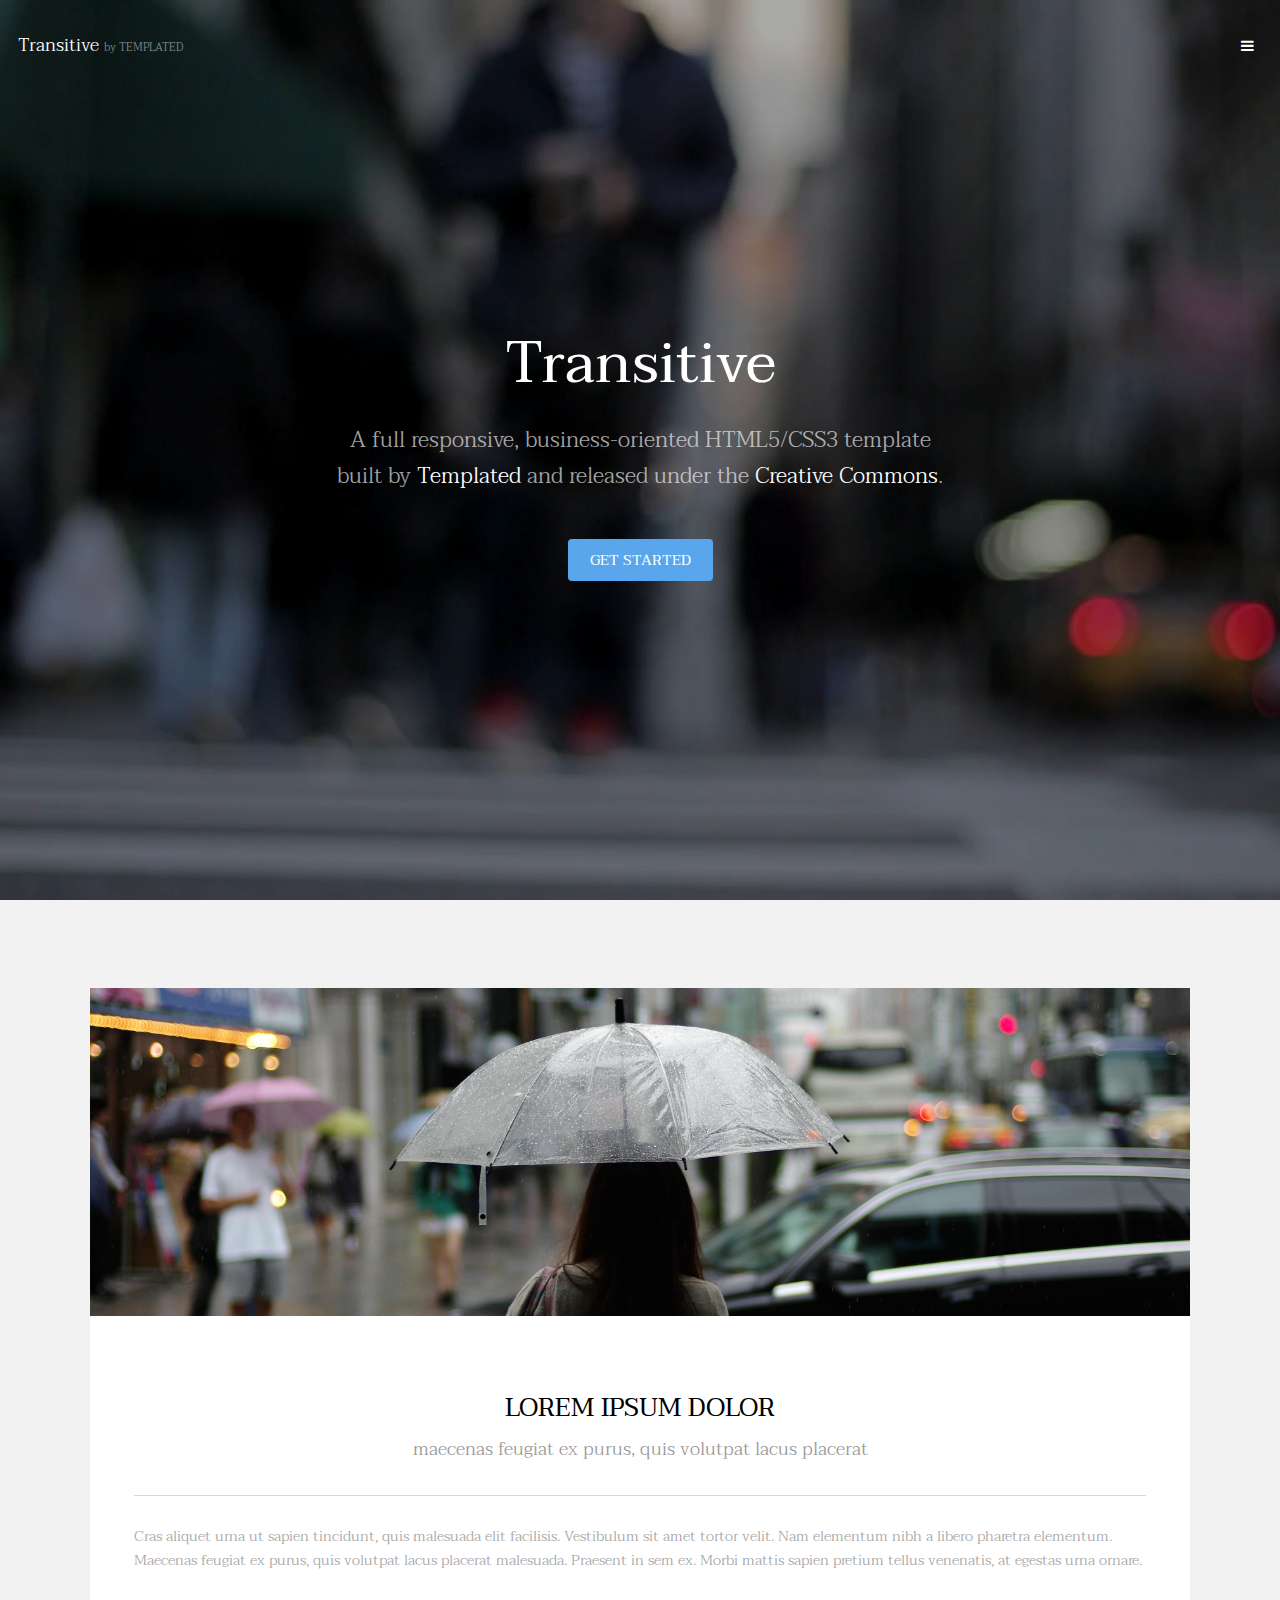
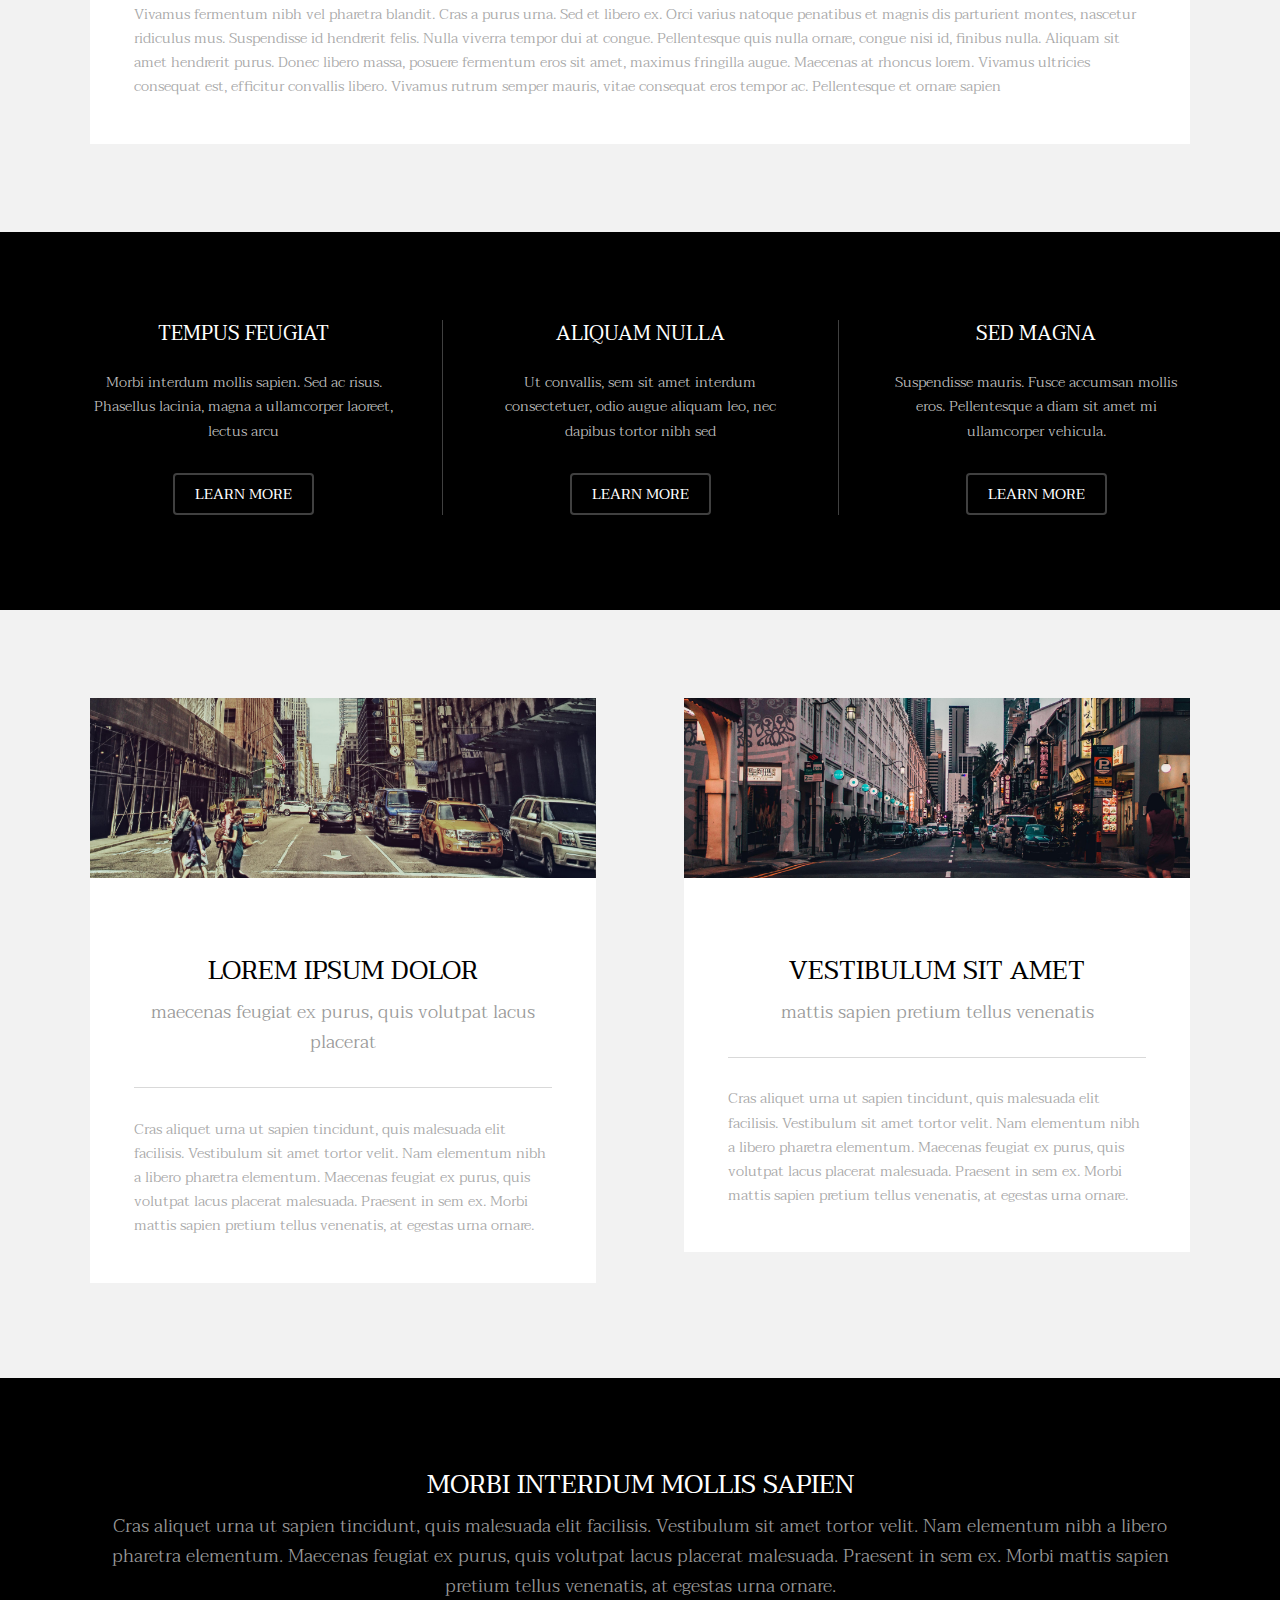
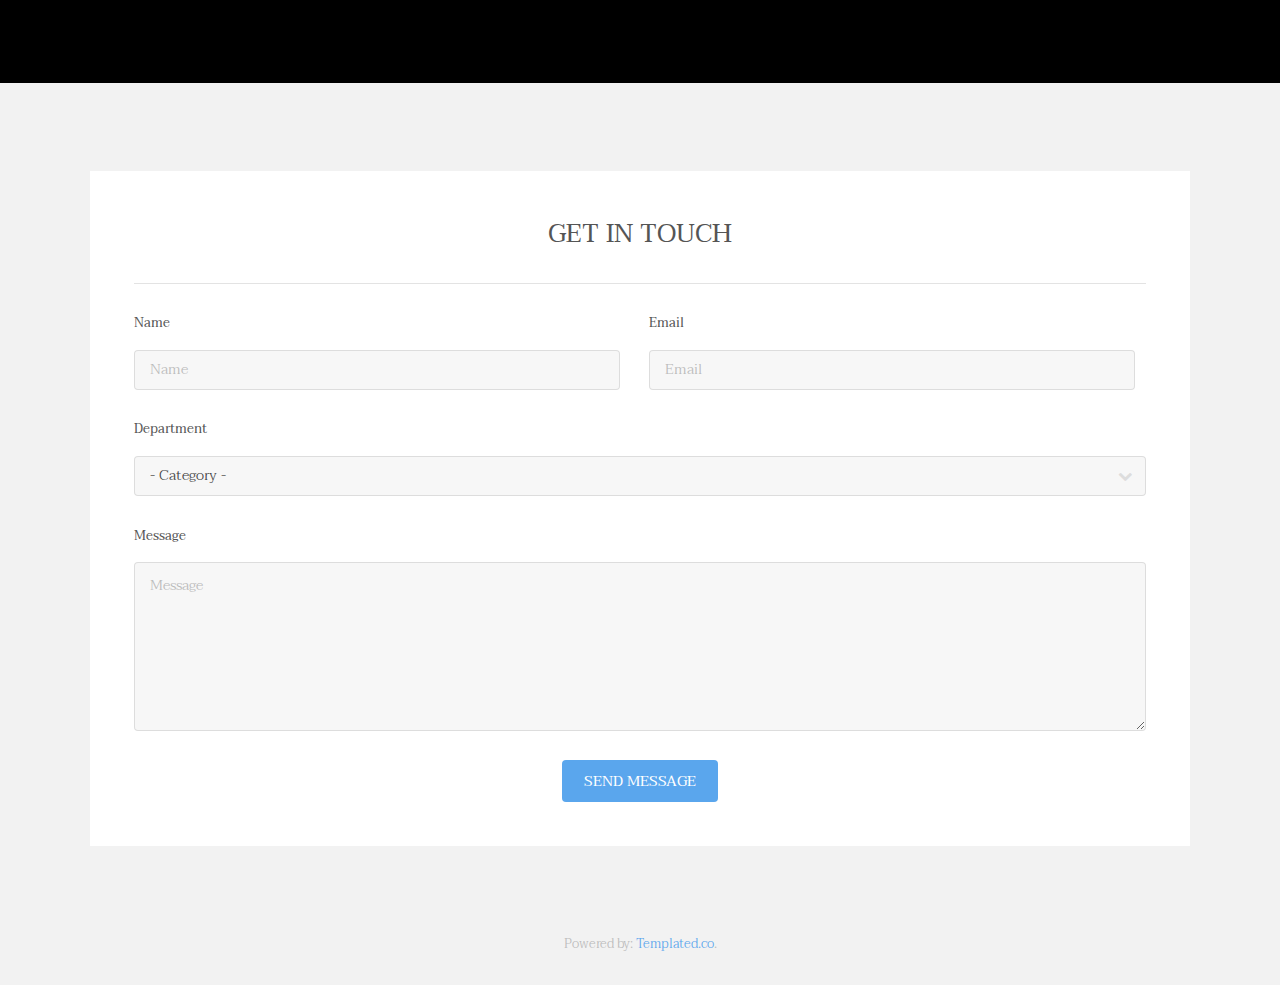
==== index.html @ cfb5dbb8 "Add files via upload" ====
<!DOCTYPE HTML>
<!--
	Transitive by TEMPLATED
	templated.co @templatedco
	Released for free under the Creative Commons Attribution 3.0 license (templated.co/license)
--><html><head><title>Transitive by TEMPLATED</title><meta charset="utf-8"><meta name="robots" content="index, follow, max-image-preview:large, max-snippet:-1, max-video-preview:-1"><meta name="viewport" content="width=device-width, initial-scale=1"><link rel="stylesheet" href="assets/css/main.css"></head><body>

		<!-- Header -->
			<header id="header" class="alt"><div class="logo"><a href="index.html">Transitive <span>by TEMPLATED</span></a></div>
				<a href="#menu" class="toggle"><span>Menu</span></a>
			</header><!-- Nav --><nav id="menu"><ul class="links"><li><a href="index.html">Home</a></li>
					<li><a href="generic.html">Generic</a></li>
					<li><a href="elements.html">Elements</a></li>
				</ul></nav><!-- Banner --><!--
			To use a video as your background, set data-video to the name of your video without
			its extension (eg. images/banner). Your video must be available in both .mp4 and .webm
			formats to work correctly.
		--><section id="banner" data-video="images/banner"><div class="inner">
					<h1>Transitive</h1>
					<p>A full responsive, business-oriented HTML5/CSS3 template<br>
					built by <a href="https://templated.co/">Templated</a> and released under the <a href="https://templated.co/license">Creative Commons</a>.</p>
					<a href="#one" class="button special scrolly">Get Started</a>
				</div>
			</section><!-- One --><section id="one" class="wrapper style2"><div class="inner">
					<div>
						<div class="box">
							<div class="image fit">
								<img src="images/pic01.jpg" alt="" width="3472" height="1035"></div>
							<div class="content">
								<header class="align-center"><h2>Lorem ipsum dolor</h2>
									<p>maecenas feugiat ex purus, quis volutpat lacus placerat</p>
								</header><hr><p> Cras aliquet urna ut sapien tincidunt, quis malesuada elit facilisis. Vestibulum sit amet tortor velit. Nam elementum nibh a libero pharetra elementum. Maecenas feugiat ex purus, quis volutpat lacus placerat malesuada. Praesent in sem ex. Morbi mattis sapien pretium tellus venenatis, at egestas urna ornare.</p>
								<p>Vivamus fermentum nibh vel pharetra blandit. Cras a purus urna. Sed et libero ex. Orci varius natoque penatibus et magnis dis parturient montes, nascetur ridiculus mus. Suspendisse id hendrerit felis. Nulla viverra tempor dui at congue. Pellentesque quis nulla ornare, congue nisi id, finibus nulla. Aliquam sit amet hendrerit purus. Donec libero massa, posuere fermentum eros sit amet, maximus fringilla augue. Maecenas at rhoncus lorem. Vivamus ultricies consequat est, efficitur convallis libero. Vivamus rutrum semper mauris, vitae consequat eros tempor ac. Pellentesque et ornare sapien</p>
							</div>
						</div>
					</div>
				</div>
			</section><!-- Two --><section id="two" class="wrapper style3"><div class="inner">
					<div id="flexgrid">
						<div>
							<header><h3>Tempus Feugiat</h3>
							</header><p>Morbi interdum mollis sapien. Sed ac risus. Phasellus lacinia, magna a ullamcorper laoreet, lectus arcu</p>
							<ul class="actions"><li><a href="#" class="button alt">Learn More</a></li>
							</ul></div>
						<div>
							<header><h3>Aliquam Nulla</h3>
							</header><p>Ut convallis, sem sit amet interdum consectetuer, odio augue aliquam leo, nec dapibus tortor nibh sed </p>
							<ul class="actions"><li><a href="#" class="button alt">Learn More</a></li>
							</ul></div>
						<div>
							<header><h3>Sed Magna</h3>
							</header><p>Suspendisse mauris. Fusce accumsan mollis eros. Pellentesque a diam sit amet mi ullamcorper vehicula.</p>
							<ul class="actions"><li><a href="#" class="button alt">Learn More</a></li>
							</ul></div>
					</div>
				</div>
			</section><!-- Three --><section id="three" class="wrapper style2"><div class="inner">
					<div class="grid-style">

						<div>
							<div class="box">
								<div class="image fit">
									<img src="images/pic02.jpg" alt="" width="3472" height="1236"></div>
								<div class="content">
									<header class="align-center"><h2>Lorem ipsum dolor</h2>
										<p>maecenas feugiat ex purus, quis volutpat lacus placerat</p>
									</header><hr><p> Cras aliquet urna ut sapien tincidunt, quis malesuada elit facilisis. Vestibulum sit amet tortor velit. Nam elementum nibh a libero pharetra elementum. Maecenas feugiat ex purus, quis volutpat lacus placerat malesuada. Praesent in sem ex. Morbi mattis sapien pretium tellus venenatis, at egestas urna ornare.</p>
								</div>
							</div>
						</div>

						<div>
							<div class="box">
								<div class="image fit">
									<img src="images/pic03.jpg" alt="" width="3472" height="1236"></div>
								<div class="content">
									<header class="align-center"><h2>Vestibulum sit amet</h2>
										<p>mattis sapien pretium tellus venenatis</p>
									</header><hr><p> Cras aliquet urna ut sapien tincidunt, quis malesuada elit facilisis. Vestibulum sit amet tortor velit. Nam elementum nibh a libero pharetra elementum. Maecenas feugiat ex purus, quis volutpat lacus placerat malesuada. Praesent in sem ex. Morbi mattis sapien pretium tellus venenatis, at egestas urna ornare.</p>
								</div>
							</div>
						</div>

					</div>
				</div>
			</section><!-- Four --><section id="four" class="wrapper style3"><div class="inner">

					<header class="align-center"><h2>Morbi interdum mollis sapien</h2>
						<p>Cras aliquet urna ut sapien tincidunt, quis malesuada elit facilisis. Vestibulum sit amet tortor velit. Nam elementum nibh a libero pharetra elementum. Maecenas feugiat ex purus, quis volutpat lacus placerat malesuada. Praesent in sem ex. Morbi mattis sapien pretium tellus venenatis, at egestas urna ornare.</p>
					</header></div>
			</section><!-- Footer --><footer id="footer" class="wrapper"><div class="inner">
					<section><div class="box">
							<div class="content">
								<h2 class="align-center">Get in Touch</h2>
								<hr><form action="#" method="post">
									<div class="field half first">
										<label for="name">Name</label>
										<input name="name" id="name" type="text" placeholder="Name"></div>
									<div class="field half">
										<label for="email">Email</label>
										<input name="email" id="email" type="email" placeholder="Email"></div>
									<div class="field">
										<label for="dept">Department</label>
										<div class="select-wrapper">
											<select name="dept" id="dept"><option value="">- Category -</option><option value="1">Manufacturing</option><option value="1">Shipping</option><option value="1">Administration</option><option value="1">Human Resources</option></select></div>
									</div>
									<div class="field">
										<label for="message">Message</label>
										<textarea name="message" id="message" rows="6" placeholder="Message"></textarea></div>
									<ul class="actions align-center"><li><input value="Send Message" class="button special" type="submit"></li>
									</ul></form>
							</div>
						</div>
					</section></div>
			</footer><div class="copyright">
				Powered by: <a href="https://templated.co/">Templated.co</a>.
			</div>

		<!-- Scripts -->
			<script src="assets/js/jquery.min.js"></script><script src="assets/js/jquery.scrolly.min.js"></script><script src="assets/js/jquery.scrollex.min.js"></script><script src="assets/js/skel.min.js"></script><script src="assets/js/util.js"></script><script src="assets/js/main.js"></script></body></html>
---- assets/css/main.css ----
@charset "UTF-8";
@import url(font-awesome.min.css);
@import url("https://fonts.googleapis.com/css?family=Taviraj:300,400,700,300i,400i,700i");

/*
	Transitive by TEMPLATED
	templated.co @templatedco
	Released for free under the Creative Commons Attribution 3.0 license (templated.co/license)
*/

/* Reset */

	html, body, div, span, applet, object, iframe, h1, h2, h3, h4, h5, h6, p, blockquote, pre, a, abbr, acronym, address, big, cite, code, del, dfn, em, img, ins, kbd, q, s, samp, small, strike, strong, sub, sup, tt, var, b, u, i, center, dl, dt, dd, ol, ul, li, fieldset, form, label, legend, table, caption, tbody, tfoot, thead, tr, th, td, article, aside, canvas, details, embed, figure, figcaption, footer, header, hgroup, menu, nav, output, ruby, section, summary, time, mark, audio, video {
		margin: 0;
		padding: 0;
		border: 0;
		font-size: 100%;
		font: inherit;
		vertical-align: baseline;
	}

	article, aside, details, figcaption, figure, footer, header, hgroup, menu, nav, section {
		display: block;
	}

	body {
		line-height: 1;
	}
.image.fit img {
	width: 100%;
	height: auto;
}
	ol, ul {
		list-style: none;
	}

	blockquote, q {
		quotes: none;
	}

	blockquote:before, blockquote:after, q:before, q:after {
		content: '';
		content: none;
	}

	table {
		border-collapse: collapse;
		border-spacing: 0;
	}

	body {
		-webkit-text-size-adjust: none;
	}

/* Box Model */

	*, *:before, *:after {
		-moz-box-sizing: border-box;
		-webkit-box-sizing: border-box;
		box-sizing: border-box;
	}

/* Containers */

	.container {
		margin-left: auto;
		margin-right: auto;
	}

	.container.\31 25\25 {
		width: 100%;
		max-width: 100rem;
		min-width: 80rem;
	}

	.container.\37 5\25 {
		width: 60rem;
	}

	.container.\35 0\25 {
		width: 40rem;
	}

	.container.\32 5\25 {
		width: 20rem;
	}

	.container {
		width: 80rem;
	}

	@media screen and (max-width: 1680px) {

		.container.\31 25\25 {
			width: 100%;
			max-width: 100rem;
			min-width: 80rem;
		}

		.container.\37 5\25 {
			width: 60rem;
		}

		.container.\35 0\25 {
			width: 40rem;
		}

		.container.\32 5\25 {
			width: 20rem;
		}

		.container {
			width: 80rem;
		}

	}

	@media screen and (max-width: 1280px) {

		.container.\31 25\25 {
			width: 100%;
			max-width: 81.25rem;
			min-width: 65rem;
		}

		.container.\37 5\25 {
			width: 48.75rem;
		}

		.container.\35 0\25 {
			width: 32.5rem;
		}

		.container.\32 5\25 {
			width: 16.25rem;
		}

		.container {
			width: 65rem;
		}

	}

	@media screen and (max-width: 980px) {

		.container.\31 25\25 {
			width: 100%;
			max-width: 112.5%;
			min-width: 90%;
		}

		.container.\37 5\25 {
			width: 67.5%;
		}

		.container.\35 0\25 {
			width: 45%;
		}

		.container.\32 5\25 {
			width: 22.5%;
		}

		.container {
			width: 90%;
		}

	}

	@media screen and (max-width: 736px) {

		.container.\31 25\25 {
			width: 100%;
			max-width: 112.5%;
			min-width: 90%;
		}

		.container.\37 5\25 {
			width: 67.5%;
		}

		.container.\35 0\25 {
			width: 45%;
		}

		.container.\32 5\25 {
			width: 22.5%;
		}

		.container {
			width: 90% !important;
		}

	}

	@media screen and (max-width: 480px) {

		.container.\31 25\25 {
			width: 100%;
			max-width: 112.5%;
			min-width: 90%;
		}

		.container.\37 5\25 {
			width: 67.5%;
		}

		.container.\35 0\25 {
			width: 45%;
		}

		.container.\32 5\25 {
			width: 22.5%;
		}

		.container {
			width: 90% !important;
		}

	}

/* Grid */

	.row {
		border-bottom: solid 1px transparent;
		-moz-box-sizing: border-box;
		-webkit-box-sizing: border-box;
		box-sizing: border-box;
	}

	.row > * {
		float: left;
		-moz-box-sizing: border-box;
		-webkit-box-sizing: border-box;
		box-sizing: border-box;
	}

	.row:after, .row:before {
		content: '';
		display: block;
		clear: both;
		height: 0;
	}

	.row.uniform > * > :first-child {
		margin-top: 0;
	}

	.row.uniform > * > :last-child {
		margin-bottom: 0;
	}

	.row.\30 \25 > * {
		padding: 0 0 0 0rem;
	}

	.row.\30 \25 {
		margin: 0 0 -1px 0rem;
	}

	.row.uniform.\30 \25 > * {
		padding: 0rem 0 0 0rem;
	}

	.row.uniform.\30 \25 {
		margin: 0rem 0 -1px 0rem;
	}

	.row > * {
		padding: 0 0 0 2rem;
	}

	.row {
		margin: 0 0 -1px -2rem;
	}

	.row.uniform > * {
		padding: 2rem 0 0 2rem;
	}

	.row.uniform {
		margin: -2rem 0 -1px -2rem;
	}

	.row.\32 00\25 > * {
		padding: 0 0 0 4rem;
	}

	.row.\32 00\25 {
		margin: 0 0 -1px -4rem;
	}

	.row.uniform.\32 00\25 > * {
		padding: 4rem 0 0 4rem;
	}

	.row.uniform.\32 00\25 {
		margin: -4rem 0 -1px -4rem;
	}

	.row.\31 50\25 > * {
		padding: 0 0 0 3rem;
	}

	.row.\31 50\25 {
		margin: 0 0 -1px -3rem;
	}

	.row.uniform.\31 50\25 > * {
		padding: 3rem 0 0 3rem;
	}

	.row.uniform.\31 50\25 {
		margin: -3rem 0 -1px -3rem;
	}

	.row.\35 0\25 > * {
		padding: 0 0 0 1rem;
	}

	.row.\35 0\25 {
		margin: 0 0 -1px -1rem;
	}

	.row.uniform.\35 0\25 > * {
		padding: 1rem 0 0 1rem;
	}

	.row.uniform.\35 0\25 {
		margin: -1rem 0 -1px -1rem;
	}

	.row.\32 5\25 > * {
		padding: 0 0 0 0.5rem;
	}

	.row.\32 5\25 {
		margin: 0 0 -1px -0.5rem;
	}

	.row.uniform.\32 5\25 > * {
		padding: 0.5rem 0 0 0.5rem;
	}

	.row.uniform.\32 5\25 {
		margin: -0.5rem 0 -1px -0.5rem;
	}

	.\31 2u, .\31 2u\24 {
		width: 100%;
		clear: none;
		margin-left: 0;
	}

	.\31 1u, .\31 1u\24 {
		width: 91.6666666667%;
		clear: none;
		margin-left: 0;
	}

	.\31 0u, .\31 0u\24 {
		width: 83.3333333333%;
		clear: none;
		margin-left: 0;
	}

	.\39 u, .\39 u\24 {
		width: 75%;
		clear: none;
		margin-left: 0;
	}

	.\38 u, .\38 u\24 {
		width: 66.6666666667%;
		clear: none;
		margin-left: 0;
	}

	.\37 u, .\37 u\24 {
		width: 58.3333333333%;
		clear: none;
		margin-left: 0;
	}

	.\36 u, .\36 u\24 {
		width: 50%;
		clear: none;
		margin-left: 0;
	}

	.\35 u, .\35 u\24 {
		width: 41.6666666667%;
		clear: none;
		margin-left: 0;
	}

	.\34 u, .\34 u\24 {
		width: 33.3333333333%;
		clear: none;
		margin-left: 0;
	}

	.\33 u, .\33 u\24 {
		width: 25%;
		clear: none;
		margin-left: 0;
	}

	.\32 u, .\32 u\24 {
		width: 16.6666666667%;
		clear: none;
		margin-left: 0;
	}

	.\31 u, .\31 u\24 {
		width: 8.3333333333%;
		clear: none;
		margin-left: 0;
	}

	.\31 2u\24 + *,
	.\31 1u\24 + *,
	.\31 0u\24 + *,
	.\39 u\24 + *,
	.\38 u\24 + *,
	.\37 u\24 + *,
	.\36 u\24 + *,
	.\35 u\24 + *,
	.\34 u\24 + *,
	.\33 u\24 + *,
	.\32 u\24 + *,
	.\31 u\24 + * {
		clear: left;
	}

	.\-11u {
		margin-left: 91.66667%;
	}

	.\-10u {
		margin-left: 83.33333%;
	}

	.\-9u {
		margin-left: 75%;
	}

	.\-8u {
		margin-left: 66.66667%;
	}

	.\-7u {
		margin-left: 58.33333%;
	}

	.\-6u {
		margin-left: 50%;
	}

	.\-5u {
		margin-left: 41.66667%;
	}

	.\-4u {
		margin-left: 33.33333%;
	}

	.\-3u {
		margin-left: 25%;
	}

	.\-2u {
		margin-left: 16.66667%;
	}

	.\-1u {
		margin-left: 8.33333%;
	}

	@media screen and (max-width: 1680px) {

		.row > * {
			padding: 0 0 0 2rem;
		}

		.row {
			margin: 0 0 -1px -2rem;
		}

		.row.uniform > * {
			padding: 2rem 0 0 2rem;
		}

		.row.uniform {
			margin: -2rem 0 -1px -2rem;
		}

		.row.\32 00\25 > * {
			padding: 0 0 0 4rem;
		}

		.row.\32 00\25 {
			margin: 0 0 -1px -4rem;
		}

		.row.uniform.\32 00\25 > * {
			padding: 4rem 0 0 4rem;
		}

		.row.uniform.\32 00\25 {
			margin: -4rem 0 -1px -4rem;
		}

		.row.\31 50\25 > * {
			padding: 0 0 0 3rem;
		}

		.row.\31 50\25 {
			margin: 0 0 -1px -3rem;
		}

		.row.uniform.\31 50\25 > * {
			padding: 3rem 0 0 3rem;
		}

		.row.uniform.\31 50\25 {
			margin: -3rem 0 -1px -3rem;
		}

		.row.\35 0\25 > * {
			padding: 0 0 0 1rem;
		}

		.row.\35 0\25 {
			margin: 0 0 -1px -1rem;
		}

		.row.uniform.\35 0\25 > * {
			padding: 1rem 0 0 1rem;
		}

		.row.uniform.\35 0\25 {
			margin: -1rem 0 -1px -1rem;
		}

		.row.\32 5\25 > * {
			padding: 0 0 0 0.5rem;
		}

		.row.\32 5\25 {
			margin: 0 0 -1px -0.5rem;
		}

		.row.uniform.\32 5\25 > * {
			padding: 0.5rem 0 0 0.5rem;
		}

		.row.uniform.\32 5\25 {
			margin: -0.5rem 0 -1px -0.5rem;
		}

		.\31 2u\28xlarge\29, .\31 2u\24\28xlarge\29 {
			width: 100%;
			clear: none;
			margin-left: 0;
		}

		.\31 1u\28xlarge\29, .\31 1u\24\28xlarge\29 {
			width: 91.6666666667%;
			clear: none;
			margin-left: 0;
		}

		.\31 0u\28xlarge\29, .\31 0u\24\28xlarge\29 {
			width: 83.3333333333%;
			clear: none;
			margin-left: 0;
		}

		.\39 u\28xlarge\29, .\39 u\24\28xlarge\29 {
			width: 75%;
			clear: none;
			margin-left: 0;
		}

		.\38 u\28xlarge\29, .\38 u\24\28xlarge\29 {
			width: 66.6666666667%;
			clear: none;
			margin-left: 0;
		}

		.\37 u\28xlarge\29, .\37 u\24\28xlarge\29 {
			width: 58.3333333333%;
			clear: none;
			margin-left: 0;
		}

		.\36 u\28xlarge\29, .\36 u\24\28xlarge\29 {
			width: 50%;
			clear: none;
			margin-left: 0;
		}

		.\35 u\28xlarge\29, .\35 u\24\28xlarge\29 {
			width: 41.6666666667%;
			clear: none;
			margin-left: 0;
		}

		.\34 u\28xlarge\29, .\34 u\24\28xlarge\29 {
			width: 33.3333333333%;
			clear: none;
			margin-left: 0;
		}

		.\33 u\28xlarge\29, .\33 u\24\28xlarge\29 {
			width: 25%;
			clear: none;
			margin-left: 0;
		}

		.\32 u\28xlarge\29, .\32 u\24\28xlarge\29 {
			width: 16.6666666667%;
			clear: none;
			margin-left: 0;
		}

		.\31 u\28xlarge\29, .\31 u\24\28xlarge\29 {
			width: 8.3333333333%;
			clear: none;
			margin-left: 0;
		}

		.\31 2u\24\28xlarge\29 + *,
		.\31 1u\24\28xlarge\29 + *,
		.\31 0u\24\28xlarge\29 + *,
		.\39 u\24\28xlarge\29 + *,
		.\38 u\24\28xlarge\29 + *,
		.\37 u\24\28xlarge\29 + *,
		.\36 u\24\28xlarge\29 + *,
		.\35 u\24\28xlarge\29 + *,
		.\34 u\24\28xlarge\29 + *,
		.\33 u\24\28xlarge\29 + *,
		.\32 u\24\28xlarge\29 + *,
		.\31 u\24\28xlarge\29 + * {
			clear: left;
		}

		.\-11u\28xlarge\29 {
			margin-left: 91.66667%;
		}

		.\-10u\28xlarge\29 {
			margin-left: 83.33333%;
		}

		.\-9u\28xlarge\29 {
			margin-left: 75%;
		}

		.\-8u\28xlarge\29 {
			margin-left: 66.66667%;
		}

		.\-7u\28xlarge\29 {
			margin-left: 58.33333%;
		}

		.\-6u\28xlarge\29 {
			margin-left: 50%;
		}

		.\-5u\28xlarge\29 {
			margin-left: 41.66667%;
		}

		.\-4u\28xlarge\29 {
			margin-left: 33.33333%;
		}

		.\-3u\28xlarge\29 {
			margin-left: 25%;
		}

		.\-2u\28xlarge\29 {
			margin-left: 16.66667%;
		}

		.\-1u\28xlarge\29 {
			margin-left: 8.33333%;
		}

	}

	@media screen and (max-width: 1280px) {

		.row > * {
			padding: 0 0 0 1.5rem;
		}

		.row {
			margin: 0 0 -1px -1.5rem;
		}

		.row.uniform > * {
			padding: 1.5rem 0 0 1.5rem;
		}

		.row.uniform {
			margin: -1.5rem 0 -1px -1.5rem;
		}

		.row.\32 00\25 > * {
			padding: 0 0 0 3rem;
		}

		.row.\32 00\25 {
			margin: 0 0 -1px -3rem;
		}

		.row.uniform.\32 00\25 > * {
			padding: 3rem 0 0 3rem;
		}

		.row.uniform.\32 00\25 {
			margin: -3rem 0 -1px -3rem;
		}

		.row.\31 50\25 > * {
			padding: 0 0 0 2.25rem;
		}

		.row.\31 50\25 {
			margin: 0 0 -1px -2.25rem;
		}

		.row.uniform.\31 50\25 > * {
			padding: 2.25rem 0 0 2.25rem;
		}

		.row.uniform.\31 50\25 {
			margin: -2.25rem 0 -1px -2.25rem;
		}

		.row.\35 0\25 > * {
			padding: 0 0 0 0.75rem;
		}

		.row.\35 0\25 {
			margin: 0 0 -1px -0.75rem;
		}

		.row.uniform.\35 0\25 > * {
			padding: 0.75rem 0 0 0.75rem;
		}

		.row.uniform.\35 0\25 {
			margin: -0.75rem 0 -1px -0.75rem;
		}

		.row.\32 5\25 > * {
			padding: 0 0 0 0.375rem;
		}

		.row.\32 5\25 {
			margin: 0 0 -1px -0.375rem;
		}

		.row.uniform.\32 5\25 > * {
			padding: 0.375rem 0 0 0.375rem;
		}

		.row.uniform.\32 5\25 {
			margin: -0.375rem 0 -1px -0.375rem;
		}

		.\31 2u\28large\29, .\31 2u\24\28large\29 {
			width: 100%;
			clear: none;
			margin-left: 0;
		}

		.\31 1u\28large\29, .\31 1u\24\28large\29 {
			width: 91.6666666667%;
			clear: none;
			margin-left: 0;
		}

		.\31 0u\28large\29, .\31 0u\24\28large\29 {
			width: 83.3333333333%;
			clear: none;
			margin-left: 0;
		}

		.\39 u\28large\29, .\39 u\24\28large\29 {
			width: 75%;
			clear: none;
			margin-left: 0;
		}

		.\38 u\28large\29, .\38 u\24\28large\29 {
			width: 66.6666666667%;
			clear: none;
			margin-left: 0;
		}

		.\37 u\28large\29, .\37 u\24\28large\29 {
			width: 58.3333333333%;
			clear: none;
			margin-left: 0;
		}

		.\36 u\28large\29, .\36 u\24\28large\29 {
			width: 50%;
			clear: none;
			margin-left: 0;
		}

		.\35 u\28large\29, .\35 u\24\28large\29 {
			width: 41.6666666667%;
			clear: none;
			margin-left: 0;
		}

		.\34 u\28large\29, .\34 u\24\28large\29 {
			width: 33.3333333333%;
			clear: none;
			margin-left: 0;
		}

		.\33 u\28large\29, .\33 u\24\28large\29 {
			width: 25%;
			clear: none;
			margin-left: 0;
		}

		.\32 u\28large\29, .\32 u\24\28large\29 {
			width: 16.6666666667%;
			clear: none;
			margin-left: 0;
		}

		.\31 u\28large\29, .\31 u\24\28large\29 {
			width: 8.3333333333%;
			clear: none;
			margin-left: 0;
		}

		.\31 2u\24\28large\29 + *,
		.\31 1u\24\28large\29 + *,
		.\31 0u\24\28large\29 + *,
		.\39 u\24\28large\29 + *,
		.\38 u\24\28large\29 + *,
		.\37 u\24\28large\29 + *,
		.\36 u\24\28large\29 + *,
		.\35 u\24\28large\29 + *,
		.\34 u\24\28large\29 + *,
		.\33 u\24\28large\29 + *,
		.\32 u\24\28large\29 + *,
		.\31 u\24\28large\29 + * {
			clear: left;
		}

		.\-11u\28large\29 {
			margin-left: 91.66667%;
		}

		.\-10u\28large\29 {
			margin-left: 83.33333%;
		}

		.\-9u\28large\29 {
			margin-left: 75%;
		}

		.\-8u\28large\29 {
			margin-left: 66.66667%;
		}

		.\-7u\28large\29 {
			margin-left: 58.33333%;
		}

		.\-6u\28large\29 {
			margin-left: 50%;
		}

		.\-5u\28large\29 {
			margin-left: 41.66667%;
		}

		.\-4u\28large\29 {
			margin-left: 33.33333%;
		}

		.\-3u\28large\29 {
			margin-left: 25%;
		}

		.\-2u\28large\29 {
			margin-left: 16.66667%;
		}

		.\-1u\28large\29 {
			margin-left: 8.33333%;
		}

	}

	@media screen and (max-width: 980px) {

		.row > * {
			padding: 0 0 0 1.5rem;
		}

		.row {
			margin: 0 0 -1px -1.5rem;
		}

		.row.uniform > * {
			padding: 1.5rem 0 0 1.5rem;
		}

		.row.uniform {
			margin: -1.5rem 0 -1px -1.5rem;
		}

		.row.\32 00\25 > * {
			padding: 0 0 0 3rem;
		}

		.row.\32 00\25 {
			margin: 0 0 -1px -3rem;
		}

		.row.uniform.\32 00\25 > * {
			padding: 3rem 0 0 3rem;
		}

		.row.uniform.\32 00\25 {
			margin: -3rem 0 -1px -3rem;
		}

		.row.\31 50\25 > * {
			padding: 0 0 0 2.25rem;
		}

		.row.\31 50\25 {
			margin: 0 0 -1px -2.25rem;
		}

		.row.uniform.\31 50\25 > * {
			padding: 2.25rem 0 0 2.25rem;
		}

		.row.uniform.\31 50\25 {
			margin: -2.25rem 0 -1px -2.25rem;
		}

		.row.\35 0\25 > * {
			padding: 0 0 0 0.75rem;
		}

		.row.\35 0\25 {
			margin: 0 0 -1px -0.75rem;
		}

		.row.uniform.\35 0\25 > * {
			padding: 0.75rem 0 0 0.75rem;
		}

		.row.uniform.\35 0\25 {
			margin: -0.75rem 0 -1px -0.75rem;
		}

		.row.\32 5\25 > * {
			padding: 0 0 0 0.375rem;
		}

		.row.\32 5\25 {
			margin: 0 0 -1px -0.375rem;
		}

		.row.uniform.\32 5\25 > * {
			padding: 0.375rem 0 0 0.375rem;
		}

		.row.uniform.\32 5\25 {
			margin: -0.375rem 0 -1px -0.375rem;
		}

		.\31 2u\28medium\29, .\31 2u\24\28medium\29 {
			width: 100%;
			clear: none;
			margin-left: 0;
		}

		.\31 1u\28medium\29, .\31 1u\24\28medium\29 {
			width: 91.6666666667%;
			clear: none;
			margin-left: 0;
		}

		.\31 0u\28medium\29, .\31 0u\24\28medium\29 {
			width: 83.3333333333%;
			clear: none;
			margin-left: 0;
		}

		.\39 u\28medium\29, .\39 u\24\28medium\29 {
			width: 75%;
			clear: none;
			margin-left: 0;
		}

		.\38 u\28medium\29, .\38 u\24\28medium\29 {
			width: 66.6666666667%;
			clear: none;
			margin-left: 0;
		}

		.\37 u\28medium\29, .\37 u\24\28medium\29 {
			width: 58.3333333333%;
			clear: none;
			margin-left: 0;
		}

		.\36 u\28medium\29, .\36 u\24\28medium\29 {
			width: 50%;
			clear: none;
			margin-left: 0;
		}

		.\35 u\28medium\29, .\35 u\24\28medium\29 {
			width: 41.6666666667%;
			clear: none;
			margin-left: 0;
		}

		.\34 u\28medium\29, .\34 u\24\28medium\29 {
			width: 33.3333333333%;
			clear: none;
			margin-left: 0;
		}

		.\33 u\28medium\29, .\33 u\24\28medium\29 {
			width: 25%;
			clear: none;
			margin-left: 0;
		}

		.\32 u\28medium\29, .\32 u\24\28medium\29 {
			width: 16.6666666667%;
			clear: none;
			margin-left: 0;
		}

		.\31 u\28medium\29, .\31 u\24\28medium\29 {
			width: 8.3333333333%;
			clear: none;
			margin-left: 0;
		}

		.\31 2u\24\28medium\29 + *,
		.\31 1u\24\28medium\29 + *,
		.\31 0u\24\28medium\29 + *,
		.\39 u\24\28medium\29 + *,
		.\38 u\24\28medium\29 + *,
		.\37 u\24\28medium\29 + *,
		.\36 u\24\28medium\29 + *,
		.\35 u\24\28medium\29 + *,
		.\34 u\24\28medium\29 + *,
		.\33 u\24\28medium\29 + *,
		.\32 u\24\28medium\29 + *,
		.\31 u\24\28medium\29 + * {
			clear: left;
		}

		.\-11u\28medium\29 {
			margin-left: 91.66667%;
		}

		.\-10u\28medium\29 {
			margin-left: 83.33333%;
		}

		.\-9u\28medium\29 {
			margin-left: 75%;
		}

		.\-8u\28medium\29 {
			margin-left: 66.66667%;
		}

		.\-7u\28medium\29 {
			margin-left: 58.33333%;
		}

		.\-6u\28medium\29 {
			margin-left: 50%;
		}

		.\-5u\28medium\29 {
			margin-left: 41.66667%;
		}

		.\-4u\28medium\29 {
			margin-left: 33.33333%;
		}

		.\-3u\28medium\29 {
			margin-left: 25%;
		}

		.\-2u\28medium\29 {
			margin-left: 16.66667%;
		}

		.\-1u\28medium\29 {
			margin-left: 8.33333%;
		}

	}

	@media screen and (max-width: 736px) {

		.row > * {
			padding: 0 0 0 1.25rem;
		}

		.row {
			margin: 0 0 -1px -1.25rem;
		}

		.row.uniform > * {
			padding: 1.25rem 0 0 1.25rem;
		}

		.row.uniform {
			margin: -1.25rem 0 -1px -1.25rem;
		}

		.row.\32 00\25 > * {
			padding: 0 0 0 2.5rem;
		}

		.row.\32 00\25 {
			margin: 0 0 -1px -2.5rem;
		}

		.row.uniform.\32 00\25 > * {
			padding: 2.5rem 0 0 2.5rem;
		}

		.row.uniform.\32 00\25 {
			margin: -2.5rem 0 -1px -2.5rem;
		}

		.row.\31 50\25 > * {
			padding: 0 0 0 1.875rem;
		}

		.row.\31 50\25 {
			margin: 0 0 -1px -1.875rem;
		}

		.row.uniform.\31 50\25 > * {
			padding: 1.875rem 0 0 1.875rem;
		}

		.row.uniform.\31 50\25 {
			margin: -1.875rem 0 -1px -1.875rem;
		}

		.row.\35 0\25 > * {
			padding: 0 0 0 0.625rem;
		}

		.row.\35 0\25 {
			margin: 0 0 -1px -0.625rem;
		}

		.row.uniform.\35 0\25 > * {
			padding: 0.625rem 0 0 0.625rem;
		}

		.row.uniform.\35 0\25 {
			margin: -0.625rem 0 -1px -0.625rem;
		}

		.row.\32 5\25 > * {
			padding: 0 0 0 0.3125rem;
		}

		.row.\32 5\25 {
			margin: 0 0 -1px -0.3125rem;
		}

		.row.uniform.\32 5\25 > * {
			padding: 0.3125rem 0 0 0.3125rem;
		}

		.row.uniform.\32 5\25 {
			margin: -0.3125rem 0 -1px -0.3125rem;
		}

		.\31 2u\28small\29, .\31 2u\24\28small\29 {
			width: 100%;
			clear: none;
			margin-left: 0;
		}

		.\31 1u\28small\29, .\31 1u\24\28small\29 {
			width: 91.6666666667%;
			clear: none;
			margin-left: 0;
		}

		.\31 0u\28small\29, .\31 0u\24\28small\29 {
			width: 83.3333333333%;
			clear: none;
			margin-left: 0;
		}

		.\39 u\28small\29, .\39 u\24\28small\29 {
			width: 75%;
			clear: none;
			margin-left: 0;
		}

		.\38 u\28small\29, .\38 u\24\28small\29 {
			width: 66.6666666667%;
			clear: none;
			margin-left: 0;
		}

		.\37 u\28small\29, .\37 u\24\28small\29 {
			width: 58.3333333333%;
			clear: none;
			margin-left: 0;
		}

		.\36 u\28small\29, .\36 u\24\28small\29 {
			width: 50%;
			clear: none;
			margin-left: 0;
		}

		.\35 u\28small\29, .\35 u\24\28small\29 {
			width: 41.6666666667%;
			clear: none;
			margin-left: 0;
		}

		.\34 u\28small\29, .\34 u\24\28small\29 {
			width: 33.3333333333%;
			clear: none;
			margin-left: 0;
		}

		.\33 u\28small\29, .\33 u\24\28small\29 {
			width: 25%;
			clear: none;
			margin-left: 0;
		}

		.\32 u\28small\29, .\32 u\24\28small\29 {
			width: 16.6666666667%;
			clear: none;
			margin-left: 0;
		}

		.\31 u\28small\29, .\31 u\24\28small\29 {
			width: 8.3333333333%;
			clear: none;
			margin-left: 0;
		}

		.\31 2u\24\28small\29 + *,
		.\31 1u\24\28small\29 + *,
		.\31 0u\24\28small\29 + *,
		.\39 u\24\28small\29 + *,
		.\38 u\24\28small\29 + *,
		.\37 u\24\28small\29 + *,
		.\36 u\24\28small\29 + *,
		.\35 u\24\28small\29 + *,
		.\34 u\24\28small\29 + *,
		.\33 u\24\28small\29 + *,
		.\32 u\24\28small\29 + *,
		.\31 u\24\28small\29 + * {
			clear: left;
		}

		.\-11u\28small\29 {
			margin-left: 91.66667%;
		}

		.\-10u\28small\29 {
			margin-left: 83.33333%;
		}

		.\-9u\28small\29 {
			margin-left: 75%;
		}

		.\-8u\28small\29 {
			margin-left: 66.66667%;
		}

		.\-7u\28small\29 {
			margin-left: 58.33333%;
		}

		.\-6u\28small\29 {
			margin-left: 50%;
		}

		.\-5u\28small\29 {
			margin-left: 41.66667%;
		}

		.\-4u\28small\29 {
			margin-left: 33.33333%;
		}

		.\-3u\28small\29 {
			margin-left: 25%;
		}

		.\-2u\28small\29 {
			margin-left: 16.66667%;
		}

		.\-1u\28small\29 {
			margin-left: 8.33333%;
		}

	}

	@media screen and (max-width: 480px) {

		.row > * {
			padding: 0 0 0 1.25rem;
		}

		.row {
			margin: 0 0 -1px -1.25rem;
		}

		.row.uniform > * {
			padding: 1.25rem 0 0 1.25rem;
		}

		.row.uniform {
			margin: -1.25rem 0 -1px -1.25rem;
		}

		.row.\32 00\25 > * {
			padding: 0 0 0 2.5rem;
		}

		.row.\32 00\25 {
			margin: 0 0 -1px -2.5rem;
		}

		.row.uniform.\32 00\25 > * {
			padding: 2.5rem 0 0 2.5rem;
		}

		.row.uniform.\32 00\25 {
			margin: -2.5rem 0 -1px -2.5rem;
		}

		.row.\31 50\25 > * {
			padding: 0 0 0 1.875rem;
		}

		.row.\31 50\25 {
			margin: 0 0 -1px -1.875rem;
		}

		.row.uniform.\31 50\25 > * {
			padding: 1.875rem 0 0 1.875rem;
		}

		.row.uniform.\31 50\25 {
			margin: -1.875rem 0 -1px -1.875rem;
		}

		.row.\35 0\25 > * {
			padding: 0 0 0 0.625rem;
		}

		.row.\35 0\25 {
			margin: 0 0 -1px -0.625rem;
		}

		.row.uniform.\35 0\25 > * {
			padding: 0.625rem 0 0 0.625rem;
		}

		.row.uniform.\35 0\25 {
			margin: -0.625rem 0 -1px -0.625rem;
		}

		.row.\32 5\25 > * {
			padding: 0 0 0 0.3125rem;
		}

		.row.\32 5\25 {
			margin: 0 0 -1px -0.3125rem;
		}

		.row.uniform.\32 5\25 > * {
			padding: 0.3125rem 0 0 0.3125rem;
		}

		.row.uniform.\32 5\25 {
			margin: -0.3125rem 0 -1px -0.3125rem;
		}

		.\31 2u\28xsmall\29, .\31 2u\24\28xsmall\29 {
			width: 100%;
			clear: none;
			margin-left: 0;
		}

		.\31 1u\28xsmall\29, .\31 1u\24\28xsmall\29 {
			width: 91.6666666667%;
			clear: none;
			margin-left: 0;
		}

		.\31 0u\28xsmall\29, .\31 0u\24\28xsmall\29 {
			width: 83.3333333333%;
			clear: none;
			margin-left: 0;
		}

		.\39 u\28xsmall\29, .\39 u\24\28xsmall\29 {
			width: 75%;
			clear: none;
			margin-left: 0;
		}

		.\38 u\28xsmall\29, .\38 u\24\28xsmall\29 {
			width: 66.6666666667%;
			clear: none;
			margin-left: 0;
		}

		.\37 u\28xsmall\29, .\37 u\24\28xsmall\29 {
			width: 58.3333333333%;
			clear: none;
			margin-left: 0;
		}

		.\36 u\28xsmall\29, .\36 u\24\28xsmall\29 {
			width: 50%;
			clear: none;
			margin-left: 0;
		}

		.\35 u\28xsmall\29, .\35 u\24\28xsmall\29 {
			width: 41.6666666667%;
			clear: none;
			margin-left: 0;
		}

		.\34 u\28xsmall\29, .\34 u\24\28xsmall\29 {
			width: 33.3333333333%;
			clear: none;
			margin-left: 0;
		}

		.\33 u\28xsmall\29, .\33 u\24\28xsmall\29 {
			width: 25%;
			clear: none;
			margin-left: 0;
		}

		.\32 u\28xsmall\29, .\32 u\24\28xsmall\29 {
			width: 16.6666666667%;
			clear: none;
			margin-left: 0;
		}

		.\31 u\28xsmall\29, .\31 u\24\28xsmall\29 {
			width: 8.3333333333%;
			clear: none;
			margin-left: 0;
		}

		.\31 2u\24\28xsmall\29 + *,
		.\31 1u\24\28xsmall\29 + *,
		.\31 0u\24\28xsmall\29 + *,
		.\39 u\24\28xsmall\29 + *,
		.\38 u\24\28xsmall\29 + *,
		.\37 u\24\28xsmall\29 + *,
		.\36 u\24\28xsmall\29 + *,
		.\35 u\24\28xsmall\29 + *,
		.\34 u\24\28xsmall\29 + *,
		.\33 u\24\28xsmall\29 + *,
		.\32 u\24\28xsmall\29 + *,
		.\31 u\24\28xsmall\29 + * {
			clear: left;
		}

		.\-11u\28xsmall\29 {
			margin-left: 91.66667%;
		}

		.\-10u\28xsmall\29 {
			margin-left: 83.33333%;
		}

		.\-9u\28xsmall\29 {
			margin-left: 75%;
		}

		.\-8u\28xsmall\29 {
			margin-left: 66.66667%;
		}

		.\-7u\28xsmall\29 {
			margin-left: 58.33333%;
		}

		.\-6u\28xsmall\29 {
			margin-left: 50%;
		}

		.\-5u\28xsmall\29 {
			margin-left: 41.66667%;
		}

		.\-4u\28xsmall\29 {
			margin-left: 33.33333%;
		}

		.\-3u\28xsmall\29 {
			margin-left: 25%;
		}

		.\-2u\28xsmall\29 {
			margin-left: 16.66667%;
		}

		.\-1u\28xsmall\29 {
			margin-left: 8.33333%;
		}

	}

/* Basic */

	@-ms-viewport {
		width: device-width;
	}

	body {
		-ms-overflow-style: scrollbar;
	}

	@media screen and (max-width: 480px) {

		html, body {
			min-width: 320px;
		}

	}

	body {
		background: #fff;
	}

		body.is-loading *, body.is-loading *:before, body.is-loading *:after {
			-moz-animation: none !important;
			-webkit-animation: none !important;
			-ms-animation: none !important;
			animation: none !important;
			-moz-transition: none !important;
			-webkit-transition: none !important;
			-ms-transition: none !important;
			transition: none !important;
		}

/* Type */

	html {
		font-size: 13pt;
	}

		@media screen and (max-width: 1680px) {

			html {
				font-size: 11pt;
			}

		}

		@media screen and (max-width: 1280px) {

			html {
				font-size: 11pt;
			}

		}

		@media screen and (max-width: 980px) {

			html {
				font-size: 12pt;
			}

		}

		@media screen and (max-width: 736px) {

			html {
				font-size: 12pt;
			}

		}

		@media screen and (max-width: 480px) {

			html {
				font-size: 12pt;
			}

		}

	body {
		background-color: #fff;
		color: #444;
	}

	body, input, select, textarea {
		font-family: "Taviraj", serif;
		font-weight: 300;
		font-size: 1rem;
		line-height: 1.65;
	}

	a {
		text-decoration: underline;
	}

		a:hover {
			text-decoration: none;
		}

	strong, b {
		font-weight: 400;
	}

	em, i {
		font-style: italic;
	}

	p {
		margin: 0 0 2rem 0;
	}

	h1, h2, h3, h4, h5, h6 {
		font-weight: 400;
		line-height: 1.5;
		margin: 0 0 1.5rem 0;
	}

		h1 a, h2 a, h3 a, h4 a, h5 a, h6 a {
			color: inherit;
			text-decoration: none;
		}

	h2 {
		font-size: 1.75rem;
		text-transform: uppercase;
	}

		@media screen and (max-width: 736px) {

			h2 {
				font-size: 1.5rem;
			}

		}

	h3 {
		font-size: 1.35rem;
		text-transform: uppercase;
	}

	h4 {
		font-size: 1.1rem;
	}

	h5 {
		font-size: 0.9rem;
	}

	h6 {
		font-size: 0.7rem;
	}

	sub {
		font-size: 0.8rem;
		position: relative;
		top: 0.5rem;
	}

	sup {
		font-size: 0.8rem;
		position: relative;
		top: -0.5rem;
	}

	blockquote {
		border-left: solid 4px;
		font-style: italic;
		margin: 0 0 2rem 0;
		padding: 0.5rem 0 0.5rem 2rem;
	}

	code {
		border-radius: 4px;
		border: solid 1px;
		font-family: "Courier New", monospace;
		font-size: 0.9rem;
		margin: 0 0.25rem;
		padding: 0.25rem 0.65rem;
	}

	pre {
		-webkit-overflow-scrolling: touch;
		font-family: "Courier New", monospace;
		font-size: 0.9rem;
		margin: 0 0 2rem 0;
	}

		pre code {
			display: block;
			line-height: 1.75;
			padding: 1rem 1.5rem;
			overflow-x: auto;
		}

	hr {
		border: 0;
		border-bottom: solid 1px;
		margin: 2rem 0;
	}

		hr.major {
			margin: 3rem 0;
		}

	.align-left {
		text-align: left;
	}

	.align-center {
		text-align: center;
	}

	.align-right {
		text-align: right;
	}

	input, select, textarea {
		color: #555;
	}

	a {
		color: #5AA6ED;
	}

	strong, b {
		color: #555;
	}

	h1, h2, h3, h4, h5, h6 {
		color: #555;
	}

	blockquote {
		border-left-color: rgba(144, 144, 144, 0.25);
	}

	code {
		background: rgba(144, 144, 144, 0.075);
		border-color: rgba(144, 144, 144, 0.25);
	}

	hr {
		border-bottom-color: rgba(144, 144, 144, 0.25);
	}

/* Box */

	.box {
		margin-bottom: 2rem;
		background: #FFF;
	}

		.box .content {
			padding: 3rem;
		}

		.box > :last-child,
		.box > :last-child > :last-child,
		.box > :last-child > :last-child > :last-child {
			margin-bottom: 0;
		}

		.box.alt {
			border: 0;
			border-radius: 0;
			padding: 0;
		}

		@media screen and (max-width: 736px) {

			.box .content {
				padding: 2rem;
			}

		}

	.box {
		border-color: rgba(144, 144, 144, 0.25);
	}

/* Button */

	input[type="submit"],
	input[type="reset"],
	input[type="button"],
	button,
	.button {
		-moz-appearance: none;
		-webkit-appearance: none;
		-ms-appearance: none;
		appearance: none;
		-moz-transition: background-color 0.2s ease-in-out, color 0.2s ease-in-out;
		-webkit-transition: background-color 0.2s ease-in-out, color 0.2s ease-in-out;
		-ms-transition: background-color 0.2s ease-in-out, color 0.2s ease-in-out;
		transition: background-color 0.2s ease-in-out, color 0.2s ease-in-out;
		border-radius: 4px;
		border: 0;
		cursor: pointer;
		display: inline-block;
		font-weight: 400;
		height: 2.85rem;
		line-height: 2.95rem;
		padding: 0 1.5rem;
		text-align: center;
		text-decoration: none;
		white-space: nowrap;
		text-transform: uppercase;
	}

		input[type="submit"].icon,
		input[type="reset"].icon,
		input[type="button"].icon,
		button.icon,
		.button.icon {
			padding-left: 1.35rem;
		}

			input[type="submit"].icon:before,
			input[type="reset"].icon:before,
			input[type="button"].icon:before,
			button.icon:before,
			.button.icon:before {
				margin-right: 0.5rem;
			}

		input[type="submit"].fit,
		input[type="reset"].fit,
		input[type="button"].fit,
		button.fit,
		.button.fit {
			display: block;
			margin: 0 0 1rem 0;
			width: 100%;
		}

		input[type="submit"].small,
		input[type="reset"].small,
		input[type="button"].small,
		button.small,
		.button.small {
			font-size: 0.8rem;
		}

		input[type="submit"].big,
		input[type="reset"].big,
		input[type="button"].big,
		button.big,
		.button.big {
			font-size: 1.35rem;
		}

		input[type="submit"].disabled, input[type="submit"]:disabled,
		input[type="reset"].disabled,
		input[type="reset"]:disabled,
		input[type="button"].disabled,
		input[type="button"]:disabled,
		button.disabled,
		button:disabled,
		.button.disabled,
		.button:disabled {
			-moz-pointer-events: none;
			-webkit-pointer-events: none;
			-ms-pointer-events: none;
			pointer-events: none;
			opacity: 0.25;
		}

		@media screen and (max-width: 480px) {

			input[type="submit"],
			input[type="reset"],
			input[type="button"],
			button,
			.button {
				padding: 0;
			}

		}

	input[type="submit"],
	input[type="reset"],
	input[type="button"],
	button,
	.button {
		background-color: #f2f2f2;
		color: #000 !important;
	}

		input[type="submit"]:hover,
		input[type="reset"]:hover,
		input[type="button"]:hover,
		button:hover,
		.button:hover {
			background-color: white;
		}

		input[type="submit"]:active,
		input[type="reset"]:active,
		input[type="button"]:active,
		button:active,
		.button:active {
			background-color: #e5e5e5;
		}

		input[type="submit"].alt,
		input[type="reset"].alt,
		input[type="button"].alt,
		button.alt,
		.button.alt {
			background-color: transparent;
			box-shadow: inset 0 0 0 2px rgba(144, 144, 144, 0.25);
			color: #555 !important;
		}

			input[type="submit"].alt:hover,
			input[type="reset"].alt:hover,
			input[type="button"].alt:hover,
			button.alt:hover,
			.button.alt:hover {
				background-color: rgba(144, 144, 144, 0.075);
			}

			input[type="submit"].alt:active,
			input[type="reset"].alt:active,
			input[type="button"].alt:active,
			button.alt:active,
			.button.alt:active {
				background-color: rgba(144, 144, 144, 0.2);
			}

			input[type="submit"].alt.icon:before,
			input[type="reset"].alt.icon:before,
			input[type="button"].alt.icon:before,
			button.alt.icon:before,
			.button.alt.icon:before {
				color: #bbb;
			}

		input[type="submit"].special,
		input[type="reset"].special,
		input[type="button"].special,
		button.special,
		.button.special {
			background-color: #5AA6ED;
			color: #ffffff !important;
		}

			input[type="submit"].special:hover,
			input[type="reset"].special:hover,
			input[type="button"].special:hover,
			button.special:hover,
			.button.special:hover {
				background-color: #71b2f0;
			}

			input[type="submit"].special:active,
			input[type="reset"].special:active,
			input[type="button"].special:active,
			button.special:active,
			.button.special:active {
				background-color: #439aea;
			}

/* Form */

	form {
		margin: 0 0 2rem 0;
	}

		form .field {
			margin-bottom: 2rem;
		}

			form .field.half {
				display: inline-block;
				width: 48%;
			}

				form .field.half.first {
					margin-right: 2.5%;
				}

		@media screen and (max-width: 980px) {

			form .field.half {
				display: block;
				width: 100%;
			}

				form .field.half.first {
					margin-right: 0;
				}

		}

	label {
		display: block;
		font-size: 0.9rem;
		font-weight: 400;
		margin: 0 0 1rem 0;
	}

	input[type="text"],
	input[type="password"],
	input[type="email"],
	select,
	textarea {
		-moz-appearance: none;
		-webkit-appearance: none;
		-ms-appearance: none;
		appearance: none;
		border-radius: 4px;
		border: none;
		border: solid 1px;
		color: inherit;
		display: block;
		outline: 0;
		padding: 0 1rem;
		text-decoration: none;
		width: 100%;
	}

		input[type="text"]:invalid,
		input[type="password"]:invalid,
		input[type="email"]:invalid,
		select:invalid,
		textarea:invalid {
			box-shadow: none;
		}

	.select-wrapper {
		text-decoration: none;
		display: block;
		position: relative;
	}

		.select-wrapper:before {
			-moz-osx-font-smoothing: grayscale;
			-webkit-font-smoothing: antialiased;
			font-family: FontAwesome;
			font-style: normal;
			font-weight: normal;
			text-transform: none !important;
		}

		.select-wrapper:before {
			content: '\f078';
			display: block;
			height: 2.75rem;
			line-height: 2.75rem;
			pointer-events: none;
			position: absolute;
			right: 0;
			text-align: center;
			top: 0;
			width: 2.75rem;
		}

		.select-wrapper select::-ms-expand {
			display: none;
		}

	input[type="text"],
	input[type="password"],
	input[type="email"],
	select {
		height: 2.75rem;
	}

	textarea {
		padding: 0.75rem 1rem;
	}

	input[type="checkbox"],
	input[type="radio"] {
		-moz-appearance: none;
		-webkit-appearance: none;
		-ms-appearance: none;
		appearance: none;
		display: block;
		float: left;
		margin-right: -2rem;
		opacity: 0;
		width: 1rem;
		z-index: -1;
	}

		input[type="checkbox"] + label,
		input[type="radio"] + label {
			text-decoration: none;
			cursor: pointer;
			display: inline-block;
			font-size: 1rem;
			font-weight: 300;
			padding-left: 2.4rem;
			padding-right: 0.75rem;
			position: relative;
		}

			input[type="checkbox"] + label:before,
			input[type="radio"] + label:before {
				-moz-osx-font-smoothing: grayscale;
				-webkit-font-smoothing: antialiased;
				font-family: FontAwesome;
				font-style: normal;
				font-weight: normal;
				text-transform: none !important;
			}

			input[type="checkbox"] + label:before,
			input[type="radio"] + label:before {
				border-radius: 4px;
				border: solid 1px;
				content: '';
				display: inline-block;
				height: 1.65rem;
				left: 0;
				line-height: 1.58125rem;
				position: absolute;
				text-align: center;
				top: 0;
				width: 1.65rem;
			}

		input[type="checkbox"]:checked + label:before,
		input[type="radio"]:checked + label:before {
			content: '\f00c';
		}

	input[type="checkbox"] + label:before {
		border-radius: 4px;
	}

	input[type="radio"] + label:before {
		border-radius: 100%;
	}

	::-webkit-input-placeholder {
		opacity: 1.0;
	}

	:-moz-placeholder {
		opacity: 1.0;
	}

	::-moz-placeholder {
		opacity: 1.0;
	}

	:-ms-input-placeholder {
		opacity: 1.0;
	}

	.formerize-placeholder {
		opacity: 1.0;
	}

	label {
		color: #555;
	}

	input[type="text"],
	input[type="password"],
	input[type="email"],
	select,
	textarea {
		background: rgba(144, 144, 144, 0.075);
		border-color: rgba(144, 144, 144, 0.25);
	}

		input[type="text"]:focus,
		input[type="password"]:focus,
		input[type="email"]:focus,
		select:focus,
		textarea:focus {
			border-color: #5AA6ED;
			box-shadow: 0 0 0 1px #5AA6ED;
		}

	.select-wrapper:before {
		color: rgba(144, 144, 144, 0.25);
	}

	input[type="checkbox"] + label,
	input[type="radio"] + label {
		color: #444;
	}

		input[type="checkbox"] + label:before,
		input[type="radio"] + label:before {
			background: rgba(144, 144, 144, 0.075);
			border-color: rgba(144, 144, 144, 0.25);
		}

	input[type="checkbox"]:checked + label:before,
	input[type="radio"]:checked + label:before {
		background-color: #5AA6ED;
		border-color: #5AA6ED;
		color: #ffffff;
	}

	input[type="checkbox"]:focus + label:before,
	input[type="radio"]:focus + label:before {
		border-color: #5AA6ED;
		box-shadow: 0 0 0 1px #5AA6ED;
	}

	::-webkit-input-placeholder {
		color: #bbb !important;
	}

	:-moz-placeholder {
		color: #bbb !important;
	}

	::-moz-placeholder {
		color: #bbb !important;
	}

	:-ms-input-placeholder {
		color: #bbb !important;
	}

	.formerize-placeholder {
		color: #bbb !important;
	}

/* Icon */

	.icon {
		text-decoration: none;
		border-bottom: none;
		position: relative;
	}

		.icon:before {
			-moz-osx-font-smoothing: grayscale;
			-webkit-font-smoothing: antialiased;
			font-family: FontAwesome;
			font-style: normal;
			font-weight: normal;
			text-transform: none !important;
		}

		.icon > .label {
			display: none;
		}

/* Image */

	.image {
		border: 0;
		display: inline-block;
		position: relative;
	}

		.image img {
			display: block;
		}

		.image.left, .image.right {
			max-width: 40%;
		}

			.image.left img, .image.right img {
				width: 100%;
			}

		.image.left {
			float: left;
			margin: 0 1.5rem 1rem 0;
			top: 0.25rem;
		}

		.image.right {
			float: right;
			margin: 0 0 1rem 1.5rem;
			top: 0.25rem;
		}

		.image.fit {
			display: block;
			margin: 0 0 2rem 0;
			width: 100%;
		}

			.image.fit img {
				width: 100%;
			}

		.image.main {
			display: block;
			margin: 0 0 3rem 0;
			width: 100%;
		}

			.image.main img {
				width: 100%;
			}

/* List */

	ol {
		list-style: decimal;
		margin: 0 0 2rem 0;
		padding-left: 1.25rem;
	}

		ol li {
			padding-left: 0.25rem;
		}

	ul {
		list-style: disc;
		margin: 0 0 2rem 0;
		padding-left: 1rem;
	}

		ul li {
			padding-left: 0.5rem;
		}

		ul.alt {
			list-style: none;
			padding-left: 0;
		}

			ul.alt li {
				border-top: solid 1px;
				padding: 0.5rem 0;
			}

				ul.alt li:first-child {
					border-top: 0;
					padding-top: 0;
				}

		ul.icons {
			cursor: default;
			list-style: none;
			padding-left: 0;
		}

			ul.icons li {
				display: inline-block;
				padding: 0 1rem 0 0;
			}

				ul.icons li:last-child {
					padding-right: 0;
				}

				ul.icons li .icon:before {
					font-size: 2rem;
				}

		ul.actions {
			cursor: default;
			list-style: none;
			padding-left: 0;
		}

			ul.actions li {
				display: inline-block;
				padding: 0 1rem 0 0;
				vertical-align: middle;
			}

				ul.actions li:last-child {
					padding-right: 0;
				}

			ul.actions.small li {
				padding: 0 0.5rem 0 0;
			}

			ul.actions.vertical li {
				display: block;
				padding: 1rem 0 0 0;
			}

				ul.actions.vertical li:first-child {
					padding-top: 0;
				}

				ul.actions.vertical li > * {
					margin-bottom: 0;
				}

			ul.actions.vertical.small li {
				padding: 0.5rem 0 0 0;
			}

				ul.actions.vertical.small li:first-child {
					padding-top: 0;
				}

			ul.actions.fit {
				display: table;
				margin-left: -1rem;
				padding: 0;
				table-layout: fixed;
				width: calc(100% + 1rem);
			}

				ul.actions.fit li {
					display: table-cell;
					padding: 0 0 0 1rem;
				}

					ul.actions.fit li > * {
						margin-bottom: 0;
					}

				ul.actions.fit.small {
					margin-left: -0.5rem;
					width: calc(100% + 0.5rem);
				}

					ul.actions.fit.small li {
						padding: 0 0 0 0.5rem;
					}

			@media screen and (max-width: 480px) {

				ul.actions {
					margin: 0 0 2rem 0;
				}

					ul.actions li {
						padding: 1rem 0 0 0;
						display: block;
						text-align: center;
						width: 100%;
					}

						ul.actions li:first-child {
							padding-top: 0;
						}

						ul.actions li > * {
							width: 100%;
							margin: 0 !important;
						}

							ul.actions li > *.icon:before {
								margin-left: -2rem;
							}

					ul.actions.small li {
						padding: 0.5rem 0 0 0;
					}

						ul.actions.small li:first-child {
							padding-top: 0;
						}

			}

	dl {
		margin: 0 0 2rem 0;
	}

		dl dt {
			display: block;
			font-weight: 400;
			margin: 0 0 1rem 0;
		}

		dl dd {
			margin-left: 2rem;
		}

	ul.alt li {
		border-top-color: rgba(144, 144, 144, 0.25);
	}

/* Section/Article */

	section.special, article.special {
		text-align: center;
	}

	header p {
		position: relative;
		margin: 0 0 1.5rem 0;
	}

	header h2 + p {
		font-size: 1.25rem;
		margin-top: -1rem;
	}

	header h3 + p {
		font-size: 1.1rem;
		margin-top: -0.8rem;
	}

	header h4 + p,
	header h5 + p,
	header h6 + p {
		font-size: 0.9rem;
		margin-top: -0.6rem;
	}

	header p {
		color: #bbb;
	}

/* Table */

	.table-wrapper {
		-webkit-overflow-scrolling: touch;
		overflow-x: auto;
	}

	table {
		margin: 0 0 2rem 0;
		width: 100%;
	}

		table tbody tr {
			border: solid 1px;
			border-left: 0;
			border-right: 0;
		}

		table td {
			padding: 0.75rem 0.75rem;
		}

		table th {
			font-size: 0.9rem;
			font-weight: 400;
			padding: 0 0.75rem 0.75rem 0.75rem;
			text-align: left;
		}

		table thead {
			border-bottom: solid 2px;
		}

		table tfoot {
			border-top: solid 2px;
		}

		table.alt {
			border-collapse: separate;
		}

			table.alt tbody tr td {
				border: solid 1px;
				border-left-width: 0;
				border-top-width: 0;
			}

				table.alt tbody tr td:first-child {
					border-left-width: 1px;
				}

			table.alt tbody tr:first-child td {
				border-top-width: 1px;
			}

			table.alt thead {
				border-bottom: 0;
			}

			table.alt tfoot {
				border-top: 0;
			}

	table tbody tr {
		border-color: rgba(144, 144, 144, 0.25);
	}

		table tbody tr:nth-child(2n + 1) {
			background-color: rgba(144, 144, 144, 0.075);
		}

	table th {
		color: #555;
	}

	table thead {
		border-bottom-color: rgba(144, 144, 144, 0.25);
	}

	table tfoot {
		border-top-color: rgba(144, 144, 144, 0.25);
	}

	table.alt tbody tr td {
		border-color: rgba(144, 144, 144, 0.25);
	}

/* Wrapper */

	.wrapper {
		padding: 6rem 0 4rem 0 ;
		position: relative;
		margin: 0;
	}

		.wrapper > .inner {
			margin: 0 auto;
			width: 80rem;
		}

		.wrapper.style1 {
			background-color: #5AA6ED;
			color: #d6e9fb;
		}

			.wrapper.style1 input, .wrapper.style1 select, .wrapper.style1 textarea {
				color: #ffffff;
			}

			.wrapper.style1 a {
				color: #ffffff;
			}

			.wrapper.style1 strong, .wrapper.style1 b {
				color: #ffffff;
			}

			.wrapper.style1 h1, .wrapper.style1 h2, .wrapper.style1 h3, .wrapper.style1 h4, .wrapper.style1 h5, .wrapper.style1 h6 {
				color: #ffffff;
			}

			.wrapper.style1 blockquote {
				border-left-color: rgba(255, 255, 255, 0.25);
			}

			.wrapper.style1 code {
				background: rgba(255, 255, 255, 0.075);
				border-color: rgba(255, 255, 255, 0.25);
			}

			.wrapper.style1 hr {
				border-bottom-color: rgba(255, 255, 255, 0.25);
			}

			.wrapper.style1 .box {
				border-color: rgba(255, 255, 255, 0.25);
			}

			.wrapper.style1 input[type="submit"],
			.wrapper.style1 input[type="reset"],
			.wrapper.style1 input[type="button"],
			.wrapper.style1 button,
			.wrapper.style1 .button {
				background-color: #f2f2f2;
				color: #000 !important;
			}

				.wrapper.style1 input[type="submit"]:hover,
				.wrapper.style1 input[type="reset"]:hover,
				.wrapper.style1 input[type="button"]:hover,
				.wrapper.style1 button:hover,
				.wrapper.style1 .button:hover {
					background-color: white;
				}

				.wrapper.style1 input[type="submit"]:active,
				.wrapper.style1 input[type="reset"]:active,
				.wrapper.style1 input[type="button"]:active,
				.wrapper.style1 button:active,
				.wrapper.style1 .button:active {
					background-color: #e5e5e5;
				}

				.wrapper.style1 input[type="submit"].alt,
				.wrapper.style1 input[type="reset"].alt,
				.wrapper.style1 input[type="button"].alt,
				.wrapper.style1 button.alt,
				.wrapper.style1 .button.alt {
					background-color: transparent;
					box-shadow: inset 0 0 0 2px rgba(255, 255, 255, 0.25);
					color: #ffffff !important;
				}

					.wrapper.style1 input[type="submit"].alt:hover,
					.wrapper.style1 input[type="reset"].alt:hover,
					.wrapper.style1 input[type="button"].alt:hover,
					.wrapper.style1 button.alt:hover,
					.wrapper.style1 .button.alt:hover {
						background-color: rgba(255, 255, 255, 0.075);
					}

					.wrapper.style1 input[type="submit"].alt:active,
					.wrapper.style1 input[type="reset"].alt:active,
					.wrapper.style1 input[type="button"].alt:active,
					.wrapper.style1 button.alt:active,
					.wrapper.style1 .button.alt:active {
						background-color: rgba(255, 255, 255, 0.2);
					}

					.wrapper.style1 input[type="submit"].alt.icon:before,
					.wrapper.style1 input[type="reset"].alt.icon:before,
					.wrapper.style1 input[type="button"].alt.icon:before,
					.wrapper.style1 button.alt.icon:before,
					.wrapper.style1 .button.alt.icon:before {
						color: #bddbf8;
					}

				.wrapper.style1 input[type="submit"].special,
				.wrapper.style1 input[type="reset"].special,
				.wrapper.style1 input[type="button"].special,
				.wrapper.style1 button.special,
				.wrapper.style1 .button.special {
					background-color: #ffffff;
					color: #5AA6ED !important;
				}

			.wrapper.style1 label {
				color: #ffffff;
			}

			.wrapper.style1 input[type="text"],
			.wrapper.style1 input[type="password"],
			.wrapper.style1 input[type="email"],
			.wrapper.style1 select,
			.wrapper.style1 textarea {
				background: rgba(255, 255, 255, 0.075);
				border-color: rgba(255, 255, 255, 0.25);
			}

				.wrapper.style1 input[type="text"]:focus,
				.wrapper.style1 input[type="password"]:focus,
				.wrapper.style1 input[type="email"]:focus,
				.wrapper.style1 select:focus,
				.wrapper.style1 textarea:focus {
					border-color: #ffffff;
					box-shadow: 0 0 0 1px #ffffff;
				}

			.wrapper.style1 .select-wrapper:before {
				color: rgba(255, 255, 255, 0.25);
			}

			.wrapper.style1 input[type="checkbox"] + label,
			.wrapper.style1 input[type="radio"] + label {
				color: #d6e9fb;
			}

				.wrapper.style1 input[type="checkbox"] + label:before,
				.wrapper.style1 input[type="radio"] + label:before {
					background: rgba(255, 255, 255, 0.075);
					border-color: rgba(255, 255, 255, 0.25);
				}

			.wrapper.style1 input[type="checkbox"]:checked + label:before,
			.wrapper.style1 input[type="radio"]:checked + label:before {
				background-color: #ffffff;
				border-color: #ffffff;
				color: #5AA6ED;
			}

			.wrapper.style1 input[type="checkbox"]:focus + label:before,
			.wrapper.style1 input[type="radio"]:focus + label:before {
				border-color: #ffffff;
				box-shadow: 0 0 0 1px #ffffff;
			}

			.wrapper.style1 ::-webkit-input-placeholder {
				color: #bddbf8 !important;
			}

			.wrapper.style1 :-moz-placeholder {
				color: #bddbf8 !important;
			}

			.wrapper.style1 ::-moz-placeholder {
				color: #bddbf8 !important;
			}

			.wrapper.style1 :-ms-input-placeholder {
				color: #bddbf8 !important;
			}

			.wrapper.style1 .formerize-placeholder {
				color: #bddbf8 !important;
			}

			.wrapper.style1 ul.alt li {
				border-top-color: rgba(255, 255, 255, 0.25);
			}

			.wrapper.style1 header p {
				color: #bddbf8;
			}

			.wrapper.style1 table tbody tr {
				border-color: rgba(255, 255, 255, 0.25);
			}

				.wrapper.style1 table tbody tr:nth-child(2n + 1) {
					background-color: rgba(255, 255, 255, 0.075);
				}

			.wrapper.style1 table th {
				color: #ffffff;
			}

			.wrapper.style1 table thead {
				border-bottom-color: rgba(255, 255, 255, 0.25);
			}

			.wrapper.style1 table tfoot {
				border-top-color: rgba(255, 255, 255, 0.25);
			}

			.wrapper.style1 table.alt tbody tr td {
				border-color: rgba(255, 255, 255, 0.25);
			}

		.wrapper.style2 {
			background-color: #f2f2f2;
			color: #a6a6a6;
		}

			.wrapper.style2 input, .wrapper.style2 select, .wrapper.style2 textarea {
				color: #000;
			}

			.wrapper.style2 a {
				color: #5AA6ED;
			}

			.wrapper.style2 strong, .wrapper.style2 b {
				color: #000;
			}

			.wrapper.style2 h1, .wrapper.style2 h2, .wrapper.style2 h3, .wrapper.style2 h4, .wrapper.style2 h5, .wrapper.style2 h6 {
				color: #000;
			}

			.wrapper.style2 blockquote {
				border-left-color: rgba(0, 0, 0, 0.15);
			}

			.wrapper.style2 code {
				background: rgba(0, 0, 0, 0.075);
				border-color: rgba(0, 0, 0, 0.15);
			}

			.wrapper.style2 hr {
				border-bottom-color: rgba(0, 0, 0, 0.15);
			}

			.wrapper.style2 .box {
				border-color: rgba(0, 0, 0, 0.15);
			}

			.wrapper.style2 input[type="submit"],
			.wrapper.style2 input[type="reset"],
			.wrapper.style2 input[type="button"],
			.wrapper.style2 button,
			.wrapper.style2 .button {
				background-color: #000;
				color: #f2f2f2 !important;
			}

				.wrapper.style2 input[type="submit"].alt,
				.wrapper.style2 input[type="reset"].alt,
				.wrapper.style2 input[type="button"].alt,
				.wrapper.style2 button.alt,
				.wrapper.style2 .button.alt {
					background-color: transparent;
					box-shadow: inset 0 0 0 2px rgba(0, 0, 0, 0.15);
					color: #000 !important;
				}

					.wrapper.style2 input[type="submit"].alt:hover,
					.wrapper.style2 input[type="reset"].alt:hover,
					.wrapper.style2 input[type="button"].alt:hover,
					.wrapper.style2 button.alt:hover,
					.wrapper.style2 .button.alt:hover {
						background-color: rgba(0, 0, 0, 0.075);
					}

					.wrapper.style2 input[type="submit"].alt:active,
					.wrapper.style2 input[type="reset"].alt:active,
					.wrapper.style2 input[type="button"].alt:active,
					.wrapper.style2 button.alt:active,
					.wrapper.style2 .button.alt:active {
						background-color: rgba(0, 0, 0, 0.2);
					}

					.wrapper.style2 input[type="submit"].alt.icon:before,
					.wrapper.style2 input[type="reset"].alt.icon:before,
					.wrapper.style2 input[type="button"].alt.icon:before,
					.wrapper.style2 button.alt.icon:before,
					.wrapper.style2 .button.alt.icon:before {
						color: #999999;
					}

				.wrapper.style2 input[type="submit"].special,
				.wrapper.style2 input[type="reset"].special,
				.wrapper.style2 input[type="button"].special,
				.wrapper.style2 button.special,
				.wrapper.style2 .button.special {
					background-color: #5AA6ED;
					color: #ffffff !important;
				}

					.wrapper.style2 input[type="submit"].special:hover,
					.wrapper.style2 input[type="reset"].special:hover,
					.wrapper.style2 input[type="button"].special:hover,
					.wrapper.style2 button.special:hover,
					.wrapper.style2 .button.special:hover {
						background-color: #71b2f0;
					}

					.wrapper.style2 input[type="submit"].special:active,
					.wrapper.style2 input[type="reset"].special:active,
					.wrapper.style2 input[type="button"].special:active,
					.wrapper.style2 button.special:active,
					.wrapper.style2 .button.special:active {
						background-color: #439aea;
					}

			.wrapper.style2 label {
				color: #000;
			}

			.wrapper.style2 input[type="text"],
			.wrapper.style2 input[type="password"],
			.wrapper.style2 input[type="email"],
			.wrapper.style2 select,
			.wrapper.style2 textarea {
				background: rgba(0, 0, 0, 0.075);
				border-color: rgba(0, 0, 0, 0.15);
			}

				.wrapper.style2 input[type="text"]:focus,
				.wrapper.style2 input[type="password"]:focus,
				.wrapper.style2 input[type="email"]:focus,
				.wrapper.style2 select:focus,
				.wrapper.style2 textarea:focus {
					border-color: #5AA6ED;
					box-shadow: 0 0 0 1px #5AA6ED;
				}

			.wrapper.style2 .select-wrapper:before {
				color: rgba(0, 0, 0, 0.15);
			}

			.wrapper.style2 input[type="checkbox"] + label,
			.wrapper.style2 input[type="radio"] + label {
				color: #a6a6a6;
			}

				.wrapper.style2 input[type="checkbox"] + label:before,
				.wrapper.style2 input[type="radio"] + label:before {
					background: rgba(0, 0, 0, 0.075);
					border-color: rgba(0, 0, 0, 0.15);
				}

			.wrapper.style2 input[type="checkbox"]:checked + label:before,
			.wrapper.style2 input[type="radio"]:checked + label:before {
				background-color: #5AA6ED;
				border-color: #5AA6ED;
				color: #ffffff;
			}

			.wrapper.style2 input[type="checkbox"]:focus + label:before,
			.wrapper.style2 input[type="radio"]:focus + label:before {
				border-color: #5AA6ED;
				box-shadow: 0 0 0 1px #5AA6ED;
			}

			.wrapper.style2 ::-webkit-input-placeholder {
				color: #999999 !important;
			}

			.wrapper.style2 :-moz-placeholder {
				color: #999999 !important;
			}

			.wrapper.style2 ::-moz-placeholder {
				color: #999999 !important;
			}

			.wrapper.style2 :-ms-input-placeholder {
				color: #999999 !important;
			}

			.wrapper.style2 .formerize-placeholder {
				color: #999999 !important;
			}

			.wrapper.style2 ul.alt li {
				border-top-color: rgba(0, 0, 0, 0.15);
			}

			.wrapper.style2 header p {
				color: #999999;
			}

			.wrapper.style2 table tbody tr {
				border-color: rgba(0, 0, 0, 0.15);
			}

				.wrapper.style2 table tbody tr:nth-child(2n + 1) {
					background-color: rgba(0, 0, 0, 0.075);
				}

			.wrapper.style2 table th {
				color: #000;
			}

			.wrapper.style2 table thead {
				border-bottom-color: rgba(0, 0, 0, 0.15);
			}

			.wrapper.style2 table tfoot {
				border-top-color: rgba(0, 0, 0, 0.15);
			}

			.wrapper.style2 table.alt tbody tr td {
				border-color: rgba(0, 0, 0, 0.15);
			}

		.wrapper.style3 {
			background-color: #000;
			color: #bfbfbf;
			background-image: url(../../images/bg.jpg);
			background-size: cover;
			background-attachment: fixed;
			background-position: center;
			position: relative;
		}

			.wrapper.style3 input, .wrapper.style3 select, .wrapper.style3 textarea {
				color: #ffffff;
			}

			.wrapper.style3 a {
				color: #5AA6ED;
			}

			.wrapper.style3 strong, .wrapper.style3 b {
				color: #ffffff;
			}

			.wrapper.style3 h1, .wrapper.style3 h2, .wrapper.style3 h3, .wrapper.style3 h4, .wrapper.style3 h5, .wrapper.style3 h6 {
				color: #ffffff;
			}

			.wrapper.style3 blockquote {
				border-left-color: rgba(255, 255, 255, 0.25);
			}

			.wrapper.style3 code {
				background: rgba(255, 255, 255, 0.075);
				border-color: rgba(255, 255, 255, 0.25);
			}

			.wrapper.style3 hr {
				border-bottom-color: rgba(255, 255, 255, 0.25);
			}

			.wrapper.style3 .box {
				border-color: rgba(255, 255, 255, 0.25);
			}

			.wrapper.style3 input[type="submit"],
			.wrapper.style3 input[type="reset"],
			.wrapper.style3 input[type="button"],
			.wrapper.style3 button,
			.wrapper.style3 .button {
				background-color: #f2f2f2;
				color: #000 !important;
			}

				.wrapper.style3 input[type="submit"]:hover,
				.wrapper.style3 input[type="reset"]:hover,
				.wrapper.style3 input[type="button"]:hover,
				.wrapper.style3 button:hover,
				.wrapper.style3 .button:hover {
					background-color: white;
				}

				.wrapper.style3 input[type="submit"]:active,
				.wrapper.style3 input[type="reset"]:active,
				.wrapper.style3 input[type="button"]:active,
				.wrapper.style3 button:active,
				.wrapper.style3 .button:active {
					background-color: #e5e5e5;
				}

				.wrapper.style3 input[type="submit"].alt,
				.wrapper.style3 input[type="reset"].alt,
				.wrapper.style3 input[type="button"].alt,
				.wrapper.style3 button.alt,
				.wrapper.style3 .button.alt {
					background-color: transparent;
					box-shadow: inset 0 0 0 2px rgba(255, 255, 255, 0.25);
					color: #ffffff !important;
				}

					.wrapper.style3 input[type="submit"].alt:hover,
					.wrapper.style3 input[type="reset"].alt:hover,
					.wrapper.style3 input[type="button"].alt:hover,
					.wrapper.style3 button.alt:hover,
					.wrapper.style3 .button.alt:hover {
						background-color: rgba(255, 255, 255, 0.075);
					}

					.wrapper.style3 input[type="submit"].alt:active,
					.wrapper.style3 input[type="reset"].alt:active,
					.wrapper.style3 input[type="button"].alt:active,
					.wrapper.style3 button.alt:active,
					.wrapper.style3 .button.alt:active {
						background-color: rgba(255, 255, 255, 0.2);
					}

					.wrapper.style3 input[type="submit"].alt.icon:before,
					.wrapper.style3 input[type="reset"].alt.icon:before,
					.wrapper.style3 input[type="button"].alt.icon:before,
					.wrapper.style3 button.alt.icon:before,
					.wrapper.style3 .button.alt.icon:before {
						color: #999999;
					}

				.wrapper.style3 input[type="submit"].special,
				.wrapper.style3 input[type="reset"].special,
				.wrapper.style3 input[type="button"].special,
				.wrapper.style3 button.special,
				.wrapper.style3 .button.special {
					background-color: #5AA6ED;
					color: #ffffff !important;
				}

					.wrapper.style3 input[type="submit"].special:hover,
					.wrapper.style3 input[type="reset"].special:hover,
					.wrapper.style3 input[type="button"].special:hover,
					.wrapper.style3 button.special:hover,
					.wrapper.style3 .button.special:hover {
						background-color: #71b2f0;
					}

					.wrapper.style3 input[type="submit"].special:active,
					.wrapper.style3 input[type="reset"].special:active,
					.wrapper.style3 input[type="button"].special:active,
					.wrapper.style3 button.special:active,
					.wrapper.style3 .button.special:active {
						background-color: #439aea;
					}

			.wrapper.style3 label {
				color: #ffffff;
			}

			.wrapper.style3 input[type="text"],
			.wrapper.style3 input[type="password"],
			.wrapper.style3 input[type="email"],
			.wrapper.style3 select,
			.wrapper.style3 textarea {
				background: rgba(255, 255, 255, 0.075);
				border-color: rgba(255, 255, 255, 0.25);
			}

				.wrapper.style3 input[type="text"]:focus,
				.wrapper.style3 input[type="password"]:focus,
				.wrapper.style3 input[type="email"]:focus,
				.wrapper.style3 select:focus,
				.wrapper.style3 textarea:focus {
					border-color: #5AA6ED;
					box-shadow: 0 0 0 1px #5AA6ED;
				}

			.wrapper.style3 .select-wrapper:before {
				color: rgba(255, 255, 255, 0.25);
			}

			.wrapper.style3 input[type="checkbox"] + label,
			.wrapper.style3 input[type="radio"] + label {
				color: #bfbfbf;
			}

				.wrapper.style3 input[type="checkbox"] + label:before,
				.wrapper.style3 input[type="radio"] + label:before {
					background: rgba(255, 255, 255, 0.075);
					border-color: rgba(255, 255, 255, 0.25);
				}

			.wrapper.style3 input[type="checkbox"]:checked + label:before,
			.wrapper.style3 input[type="radio"]:checked + label:before {
				background-color: #5AA6ED;
				border-color: #5AA6ED;
				color: #ffffff;
			}

			.wrapper.style3 input[type="checkbox"]:focus + label:before,
			.wrapper.style3 input[type="radio"]:focus + label:before {
				border-color: #5AA6ED;
				box-shadow: 0 0 0 1px #5AA6ED;
			}

			.wrapper.style3 ::-webkit-input-placeholder {
				color: #999999 !important;
			}

			.wrapper.style3 :-moz-placeholder {
				color: #999999 !important;
			}

			.wrapper.style3 ::-moz-placeholder {
				color: #999999 !important;
			}

			.wrapper.style3 :-ms-input-placeholder {
				color: #999999 !important;
			}

			.wrapper.style3 .formerize-placeholder {
				color: #999999 !important;
			}

			.wrapper.style3 ul.alt li {
				border-top-color: rgba(255, 255, 255, 0.25);
			}

			.wrapper.style3 header p {
				color: #999999;
			}

			.wrapper.style3 table tbody tr {
				border-color: rgba(255, 255, 255, 0.25);
			}

				.wrapper.style3 table tbody tr:nth-child(2n + 1) {
					background-color: rgba(255, 255, 255, 0.075);
				}

			.wrapper.style3 table th {
				color: #ffffff;
			}

			.wrapper.style3 table thead {
				border-bottom-color: rgba(255, 255, 255, 0.25);
			}

			.wrapper.style3 table tfoot {
				border-top-color: rgba(255, 255, 255, 0.25);
			}

			.wrapper.style3 table.alt tbody tr td {
				border-color: rgba(255, 255, 255, 0.25);
			}

			.wrapper.style3 .inner {
				position: relative;
				z-index: 2;
			}

			.wrapper.style3:before {
				-moz-transition: opacity 3s ease;
				-webkit-transition: opacity 3s ease;
				-ms-transition: opacity 3s ease;
				transition: opacity 3s ease;
				-moz-transition-delay: 1.25s;
				-webkit-transition-delay: 1.25s;
				-ms-transition-delay: 1.25s;
				transition-delay: 1.25s;
				content: '';
				display: block;
				background-color: rgba(0, 0, 0, 0.95);
				height: 100%;
				left: 0;
				opacity: 0.75;
				position: absolute;
				top: 0;
				width: 100%;
				z-index: 1;
			}

		@media screen and (max-width: 1280px) {

			.wrapper > .inner {
				width: 75rem;
			}

		}

		@media screen and (max-width: 980px) {

			.wrapper > .inner {
				width: 90%;
			}

			.wrapper.style3 {
				background-attachment: scroll;
			}

		}

		@media screen and (max-width: 736px) {

			.wrapper {
				padding: 3rem 0 1rem 0 ;
			}

		}

/* Header */

	body.subpage {
		padding-top: 3.125em;
	}

	@-moz-keyframes reveal-header {
		0% {
			top: -4em;
			opacity: 0;
		}

		100% {
			top: 0;
			opacity: 1;
		}
	}

	@-webkit-keyframes reveal-header {
		0% {
			top: -4em;
			opacity: 0;
		}

		100% {
			top: 0;
			opacity: 1;
		}
	}

	@-ms-keyframes reveal-header {
		0% {
			top: -4em;
			opacity: 0;
		}

		100% {
			top: 0;
			opacity: 1;
		}
	}

	@keyframes reveal-header {
		0% {
			top: -4em;
			opacity: 0;
		}

		100% {
			top: 0;
			opacity: 1;
		}
	}

	#header {
		background: rgba(0, 0, 0, 0.75);
		color: #a6a6a6;
		cursor: default;
		height: 3.25em;
		left: 0;
		line-height: 3.25em;
		position: fixed;
		text-align: right;
		top: 0;
		width: 100%;
		z-index: 10001;
	}

		#header .toggle span {
			display: none;
		}

		#header > .logo {
			display: inline-block;
			height: inherit;
			left: 1.25rem;
			line-height: inherit;
			margin: 0;
			padding: 0;
			position: absolute;
			top: 0;
		}

			#header > .logo a {
				font-size: 1.25rem;
				color: #FFF;
				text-decoration: none;
			}

			#header > .logo span {
				font-weight: 300;
				font-size: .75rem;
				color: rgba(255, 255, 255, 0.5);
			}

		#header > a {
			-moz-transition: color 0.2s ease-in-out;
			-webkit-transition: color 0.2s ease-in-out;
			-ms-transition: color 0.2s ease-in-out;
			transition: color 0.2s ease-in-out;
			display: inline-block;
			padding: 0 0.75em;
			color: inherit;
			text-decoration: none;
			color: #FFF;
		}

			#header > a[href="#menu"] {
				text-decoration: none;
				-webkit-tap-highlight-color: transparent;
			}

				#header > a[href="#menu"]:before {
					content: "";
					-moz-osx-font-smoothing: grayscale;
					-webkit-font-smoothing: antialiased;
					font-family: FontAwesome;
					font-style: normal;
					font-weight: normal;
					text-transform: none !important;
				}

				#header > a[href="#menu"]:before {
					margin: 0 0.5em 0 0;
				}

			#header > a + a[href="#menu"]:last-child {
				border-left: solid 1px rgba(0, 0, 0, 0.15);
				padding-left: 1.25em;
				margin-left: 0.5em;
			}

			#header > a:last-child {
				padding-right: 1.25em;
			}

			@media screen and (max-width: 736px) {

				#header > a {
					padding: 0 0.5em;
				}

					#header > a + a[href="#menu"]:last-child {
						padding-left: 1em;
						margin-left: 0.25em;
					}

					#header > a:last-child {
						padding-right: 1em;
					}

			}

		#header.reveal {
			-moz-animation: reveal-header 0.5s ease;
			-webkit-animation: reveal-header 0.5s ease;
			-ms-animation: reveal-header 0.5s ease;
			animation: reveal-header 0.5s ease;
		}

		#header.alt {
			-moz-animation: none;
			-webkit-animation: none;
			-ms-animation: none;
			animation: none;
			background-color: transparent;
			box-shadow: none;
			overflow: hidden;
			position: absolute;
			top: 1.5em;
		}

			#header.alt h1 {
				left: 2.5em;
			}

			#header.alt nav {
				right: 2.5em;
			}

	@media screen and (max-width: 980px) {

		body.subpage {
			padding-top: 44px;
		}

		#header {
			height: 44px;
			line-height: 44px;
		}

			#header > h1 {
				left: 1em;
			}

				#header > h1 a {
					font-size: 1em;
				}

	}

	@media screen and (max-width: 480px) {

		#header {
			min-width: 320px;
		}

	}

/* Menu */

	#menu {
		-moz-transform: translateX(20em);
		-webkit-transform: translateX(20em);
		-ms-transform: translateX(20em);
		transform: translateX(20em);
		-moz-transition: -moz-transform 0.5s ease, box-shadow 0.5s ease, visibility 0.5s;
		-webkit-transition: -webkit-transform 0.5s ease, box-shadow 0.5s ease, visibility 0.5s;
		-ms-transition: -ms-transform 0.5s ease, box-shadow 0.5s ease, visibility 0.5s;
		transition: transform 0.5s ease, box-shadow 0.5s ease, visibility 0.5s;
		-webkit-overflow-scrolling: touch;
		background: #000;
		box-shadow: none;
		color: #000;
		height: 100%;
		max-width: 80%;
		overflow-y: auto;
		padding: 3em 2em;
		position: fixed;
		right: 0;
		top: 0;
		visibility: hidden;
		width: 20em;
		z-index: 10002;
	}

		#menu > ul {
			margin: 0 0 1rem 0;
		}

			#menu > ul.links {
				list-style: none;
				padding: 0;
			}

				#menu > ul.links > li {
					padding: 0;
				}

					#menu > ul.links > li > a:not(.button) {
						border: 0;
						border-top: solid 1px rgba(255, 255, 255, 0.25);
						color: #fff;
						display: block;
						line-height: 3.5em;
						text-decoration: none;
					}

						#menu > ul.links > li > a:not(.button):hover {
							color: #5AA6ED;
						}

					#menu > ul.links > li > .button {
						display: block;
						margin: 0.5em 0 0 0;
					}

					#menu > ul.links > li:first-child > a:not(.button) {
						border-top: 0 !important;
					}

		#menu .close {
			text-decoration: none;
			-moz-transition: color 0.2s ease-in-out;
			-webkit-transition: color 0.2s ease-in-out;
			-ms-transition: color 0.2s ease-in-out;
			transition: color 0.2s ease-in-out;
			-webkit-tap-highlight-color: transparent;
			border: 0;
			color: #fff;
			cursor: pointer;
			display: block;
			height: 3.25em;
			line-height: 3.25em;
			padding-right: 1.25em;
			position: absolute;
			right: 0;
			text-align: right;
			top: 0;
			vertical-align: middle;
			width: 7em;
		}

			#menu .close:before {
				content: "";
				-moz-osx-font-smoothing: grayscale;
				-webkit-font-smoothing: antialiased;
				font-family: FontAwesome;
				font-style: normal;
				font-weight: normal;
				text-transform: none !important;
			}

			#menu .close:before {
				font-size: 1.25em;
			}

			#menu .close:hover {
				color: #f2f2f2;
			}

			@media screen and (max-width: 736px) {

				#menu .close {
					height: 4em;
					line-height: 4em;
				}

			}

		#menu.visible {
			-moz-transform: translateX(0);
			-webkit-transform: translateX(0);
			-ms-transform: translateX(0);
			transform: translateX(0);
			box-shadow: 0 0 1.5em 0 rgba(0, 0, 0, 0.2);
			visibility: visible;
		}

		@media screen and (max-width: 736px) {

			#menu {
				padding: 2.5em 1.75em;
			}

		}

/* Banner */

	#banner {
		display: -ms-flexbox;
		-ms-flex-pack: center;
		-ms-flex-align: center;
		-moz-align-items: center;
		-webkit-align-items: center;
		-ms-align-items: center;
		align-items: center;
		display: -moz-flex;
		display: -webkit-flex;
		display: -ms-flex;
		display: flex;
		-moz-justify-content: center;
		-webkit-justify-content: center;
		-ms-justify-content: center;
		justify-content: center;
		background-image: url("../../images/banner.jpg");
		background-position: center;
		background-size: cover;
		background-repeat: no-repeat;
		border-top: 0;
		min-height: 100vh;
		height: 100vh !important;
		width: 100%;
		position: relative;
		text-align: center;
		overflow: hidden;
	}

		#banner .inner {
			-moz-transform: scale(1.0);
			-webkit-transform: scale(1.0);
			-ms-transform: scale(1.0);
			transform: scale(1.0);
			-moz-transition: opacity 1s ease, -moz-transform 1s ease;
			-webkit-transition: opacity 1s ease, -webkit-transform 1s ease;
			-ms-transition: opacity 1s ease, -ms-transform 1s ease;
			transition: opacity 1s ease, transform 1s ease;
			opacity: 1;
			position: relative;
			z-index: 2;
		}

		#banner h1 {
			font-size: 4rem;
			margin-bottom: 1rem;
			color: #FFF;
		}

		#banner p {
			color: rgba(255, 255, 255, 0.65);
			font-size: 1.5rem;
			margin-bottom: 3rem;
		}

		#banner a {
			color: #FFF;
			text-decoration: none;
		}

		#banner video {
			-moz-transform: translateX(50%) translateY(50%);
			-webkit-transform: translateX(50%) translateY(50%);
			-ms-transform: translateX(50%) translateY(50%);
			transform: translateX(50%) translateY(50%);
			position: absolute;
			bottom: 50%;
			right: 50%;
			width: auto;
			height: auto;
			min-width: 100%;
			min-height: 100%;
			overflow: hidden;
		}

		#banner:before {
			-moz-transition: opacity 3s ease;
			-webkit-transition: opacity 3s ease;
			-ms-transition: opacity 3s ease;
			transition: opacity 3s ease;
			-moz-transition-delay: 1.25s;
			-webkit-transition-delay: 1.25s;
			-ms-transition-delay: 1.25s;
			transition-delay: 1.25s;
			content: '';
			display: block;
			background-color: rgba(0, 0, 0, 0.75);
			height: 100%;
			left: 0;
			opacity: 0.45;
			position: absolute;
			top: 0;
			width: 100%;
			z-index: 1;
		}

		@media screen and (max-width: 1280px) {

			#banner video {
				display: none;
			}

		}

		@media screen and (max-width: 736px) {

			#banner {
				min-height: 0;
				height: auto !important;
				padding: 6rem 2rem 4rem 2rem;
			}

				#banner .inner {
					width: 100%;
				}

				#banner h1 {
					font-size: 1.75em;
					margin-bottom: 0.5em;
					padding-bottom: 0;
				}

				#banner p {
					font-size: 1.25em;
				}

				#banner br {
					display: none;
				}

				#banner .button {
					width: 100%;
				}

		}

		@media screen and (max-width: 480px) {

			#banner p {
				font-size: 1em;
			}

		}

		body.is-loading #banner .inner {
			-moz-transform: scale(0.99);
			-webkit-transform: scale(0.99);
			-ms-transform: scale(0.99);
			transform: scale(0.99);
			opacity: 0;
		}

		body.is-loading #banner:before {
			opacity: 1;
		}

/* Main */

	#main {
		padding: 4rem 0 2rem 0 ;
	}

		@media screen and (max-width: 736px) {

			#main {
				padding: 3rem 0 1rem 0 ;
			}

		}

/* Footer */

	#footer {
		padding: 6rem 0 4rem 0 ;
		background: #f2f2f2;
	}

		.copyright {
			color: #bbb;
			background: #f2f2f2;
			font-size: 0.9rem;
			padding: 0 0 2rem 0;
			text-align: center;
		}
.copyright a{
	text-decoration: none;
}

		@media screen and (max-width: 736px) {

			#footer {
				padding: 3rem 0 1rem 0 ;
			}

		}

/* Flexgrid */

	#flexgrid {
		width: 100%;
		margin: 0 0 2.5rem 0;
		display: -moz-flex;
		display: -webkit-flex;
		display: -ms-flex;
		display: flex;
		-moz-flex-wrap: wrap;
		-webkit-flex-wrap: wrap;
		-ms-flex-wrap: wrap;
		flex-wrap: wrap;
		-moz-align-items: stretch;
		-webkit-align-items: stretch;
		-ms-align-items: stretch;
		align-items: stretch;
	}

		#flexgrid > * {
			-moz-flex-shrink: 1;
			-webkit-flex-shrink: 1;
			-ms-flex-shrink: 1;
			flex-shrink: 1;
			-moz-flex-grow: 0;
			-webkit-flex-grow: 0;
			-ms-flex-grow: 0;
			flex-grow: 0;
		}

		#flexgrid > * {
			width: 33.33333%;
		}

		#flexgrid > * {
			padding: 3rem;
			width: calc(33.33333% + 2rem);
		}

		#flexgrid > :nth-child(-n + 3) {
			padding-top: 0;
		}

		#flexgrid > :nth-last-child(-n + 3) {
			padding-bottom: 0;
		}

		#flexgrid > :nth-child(3n + 1) {
			padding-left: 0;
		}

		#flexgrid > :nth-child(3n) {
			padding-right: 0;
		}

		#flexgrid > :nth-child(3n + 1),
		#flexgrid > :nth-child(3n) {
			width: calc(33.33333% + -1rem);
		}

		#flexgrid > div {
			border-style: solid;
			border-color: rgba(255, 255, 255, 0.25);
			border-left-width: 1px;
			border-top-width: 1px;
			text-align: center;
		}

			#flexgrid > div > :last-child {
				margin-bottom: 0;
			}

			#flexgrid > div:nth-child(3n - 2) {
				border-left-width: 0;
			}

			#flexgrid > div:nth-child(-n + 3) {
				border-top-width: 0;
			}

			#flexgrid > div .icon {
				display: -moz-flex;
				display: -webkit-flex;
				display: -ms-flex;
				display: flex;
				-moz-align-items: center;
				-webkit-align-items: center;
				-ms-align-items: center;
				align-items: center;
				-moz-justify-content: center;
				-webkit-justify-content: center;
				-ms-justify-content: center;
				justify-content: center;
				font-size: 3.5rem;
				background: #fff;
				color: #5AA6ED;
				width: 8rem;
				height: 8rem;
				border-radius: 100%;
				margin: 0 auto 2rem auto;
			}

		@media screen and (max-width: 980px) {

			#flexgrid > * {
				width: 100%;
			}

			#flexgrid > * {
				padding: 2rem;
				width: calc(33.33333% + 1.33333rem);
			}

			#flexgrid > :nth-child(-n + 3) {
				padding-top: 2rem;
			}

			#flexgrid > :nth-last-child(-n + 3) {
				padding-bottom: 2rem;
			}

			#flexgrid > :nth-child(3n + 1) {
				padding-left: 2rem;
			}

			#flexgrid > :nth-child(3n) {
				padding-right: 2rem;
			}

			#flexgrid > :nth-child(3n + 1),
			#flexgrid > :nth-child(3n) {
				padding: 2rem;
				width: calc(100% + 4rem);
			}

			#flexgrid > * {
				padding: 2rem;
				width: calc(50% + 2rem);
			}

			#flexgrid > :nth-child(-n + 2) {
				padding-top: 2rem;
			}

			#flexgrid > :nth-last-child(-n + 2) {
				padding-bottom: 2rem;
			}

			#flexgrid > :nth-child(2n + 1) {
				padding-left: 2rem;
			}

			#flexgrid > :nth-child(2n) {
				padding-right: 2rem;
			}

			#flexgrid > :nth-child(2n + 1),
			#flexgrid > :nth-child(2n) {
				padding: 2rem;
				width: calc(100% + 4rem);
			}

			#flexgrid > * {
				padding: 2rem;
				width: calc(100% + 4rem);
			}

			#flexgrid > :nth-child(-n + 1) {
				padding-top: 0;
			}

			#flexgrid > :nth-last-child(-n + 1) {
				padding-bottom: 0;
			}

			#flexgrid > :nth-child(1n + 1) {
				padding-left: 0;
			}

			#flexgrid > :nth-child(1n) {
				padding-right: 0;
			}

			#flexgrid > :nth-child(1n + 1),
			#flexgrid > :nth-child(1n) {
				width: calc(100% + 2rem);
			}

			#flexgrid > div:nth-child(2n - 1) {
				border-left-width: 1px;
			}

			#flexgrid > div:nth-child(-n + 2) {
				border-top-width: 1px;
			}

			#flexgrid > div:nth-child(-n + 3) {
				border-top-width: 1px;
			}

			#flexgrid > div:nth-child(n) {
				border-left-width: 0;
			}

			#flexgrid > div:nth-child(-n + 1) {
				border-top-width: 0;
			}

			#flexgrid > div .icon {
				font-size: 2rem;
				width: 6rem;
				height: 6rem;
			}

		}

	.grid-style {
		width: 100%;
		margin: 0 0 2.5rem 0;
		display: -moz-flex;
		display: -webkit-flex;
		display: -ms-flex;
		display: flex;
		-moz-flex-wrap: wrap;
		-webkit-flex-wrap: wrap;
		-ms-flex-wrap: wrap;
		flex-wrap: wrap;
		-moz-align-items: stretch;
		-webkit-align-items: stretch;
		-ms-align-items: stretch;
		align-items: stretch;
	}

		.grid-style > * {
			-moz-flex-shrink: 1;
			-webkit-flex-shrink: 1;
			-ms-flex-shrink: 1;
			flex-shrink: 1;
			-moz-flex-grow: 0;
			-webkit-flex-grow: 0;
			-ms-flex-grow: 0;
			flex-grow: 0;
		}

		.grid-style > * {
			width: 50%;
		}

		.grid-style > * {
			padding: 3rem;
			width: calc(50% + 3rem);
		}

		.grid-style > :nth-child(-n + 2) {
			padding-top: 0;
		}

		.grid-style > :nth-last-child(-n + 2) {
			padding-bottom: 0;
		}

		.grid-style > :nth-child(2n + 1) {
			padding-left: 0;
		}

		.grid-style > :nth-child(2n) {
			padding-right: 0;
		}

		.grid-style > :nth-child(2n + 1),
		.grid-style > :nth-child(2n) {
			width: calc(50% + 0rem);
		}

		.grid-style .box {
			margin: 0;
		}

		@media screen and (max-width: 980px) {

			.grid-style > * {
				width: 100%;
			}

			.grid-style > * {
				padding: 2rem;
				width: calc(50% + 2rem);
			}

			.grid-style > :nth-child(-n + 2) {
				padding-top: 2rem;
			}

			.grid-style > :nth-last-child(-n + 2) {
				padding-bottom: 2rem;
			}

			.grid-style > :nth-child(2n + 1) {
				padding-left: 2rem;
			}

			.grid-style > :nth-child(2n) {
				padding-right: 2rem;
			}

			.grid-style > :nth-child(2n + 1),
			.grid-style > :nth-child(2n) {
				padding: 2rem;
				width: calc(100% + 4rem);
			}

			.grid-style > * {
				padding: 2rem;
				width: calc(100% + 4rem);
			}

			.grid-style > :nth-child(-n + 1) {
				padding-top: 0;
			}

			.grid-style > :nth-last-child(-n + 1) {
				padding-bottom: 0;
			}

			.grid-style > :nth-child(1n + 1) {
				padding-left: 0;
			}

			.grid-style > :nth-child(1n) {
				padding-right: 0;
			}

			.grid-style > :nth-child(1n + 1),
			.grid-style > :nth-child(1n) {
				width: calc(100% + 2rem);
			}

		}
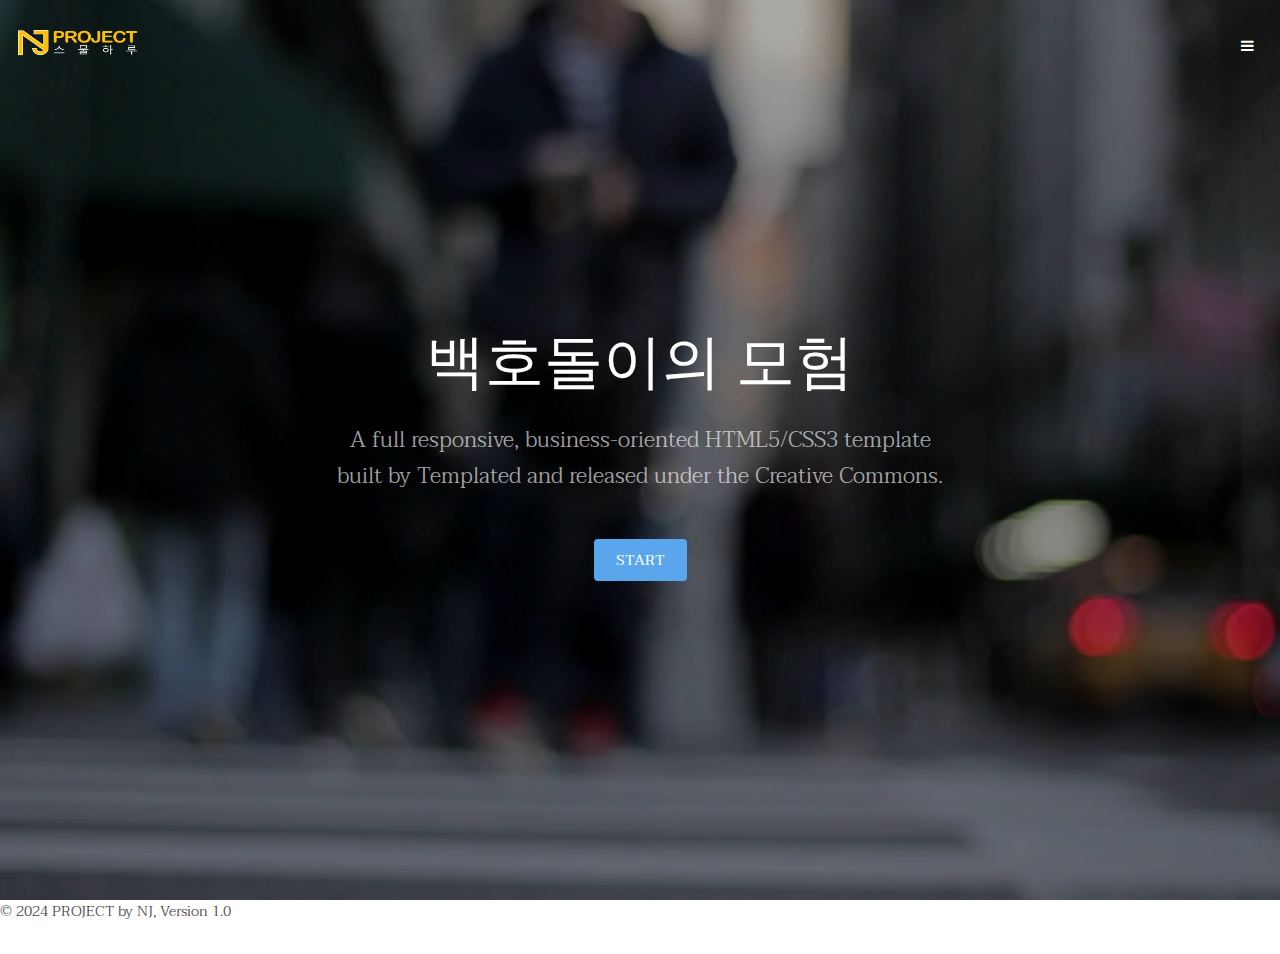
==== commit 6be5cb51: "Add files via upload" ====
--- a/index.html
+++ b/index.html
@@ -1,4 +1,4 @@
-<!DOCTYPE HTML>
+<!DOCTYPE HTML>
 <!--
 	Transitive by TEMPLATED
 	templated.co @templatedco
@@ -6,115 +6,24 @@
 --><html><head><title>Transitive by TEMPLATED</title><meta charset="utf-8"><meta name="robots" content="index, follow, max-image-preview:large, max-snippet:-1, max-video-preview:-1"><meta name="viewport" content="width=device-width, initial-scale=1"><link rel="stylesheet" href="assets/css/main.css"></head><body>
 
 		<!-- Header -->
-			<header id="header" class="alt"><div class="logo"><a href="index.html">Transitive <span>by TEMPLATED</span></a></div>
+			<header id="header" class="alt"><div class="logo"><img src="images/logo.png" width="120" height="40" alt="Project_03 by NJ"></div>
 				<a href="#menu" class="toggle"><span>Menu</span></a>
 			</header><!-- Nav --><nav id="menu"><ul class="links"><li><a href="index.html">Home</a></li>
 					<li><a href="generic.html">Generic</a></li>
 					<li><a href="elements.html">Elements</a></li>
-				</ul></nav><!-- Banner --><!--
-			To use a video as your background, set data-video to the name of your video without
-			its extension (eg. images/banner). Your video must be available in both .mp4 and .webm
-			formats to work correctly.
-		--><section id="banner" data-video="images/banner"><div class="inner">
-					<h1>Transitive</h1>
+				</ul></nav>
+		<section id="banner"><div class="inner">
+					<h1>백호돌이의 모험</h1>
 					<p>A full responsive, business-oriented HTML5/CSS3 template<br>
-					built by <a href="https://templated.co/">Templated</a> and released under the <a href="https://templated.co/license">Creative Commons</a>.</p>
-					<a href="#one" class="button special scrolly">Get Started</a>
+					built by Templated and released under the Creative Commons.</p>
+					<a href="#one" class="button special scrolly">Start</a>
 				</div>
-			</section><!-- One --><section id="one" class="wrapper style2"><div class="inner">
-					<div>
-						<div class="box">
-							<div class="image fit">
-								<img src="images/pic01.jpg" alt="" width="3472" height="1035"></div>
-							<div class="content">
-								<header class="align-center"><h2>Lorem ipsum dolor</h2>
-									<p>maecenas feugiat ex purus, quis volutpat lacus placerat</p>
-								</header><hr><p> Cras aliquet urna ut sapien tincidunt, quis malesuada elit facilisis. Vestibulum sit amet tortor velit. Nam elementum nibh a libero pharetra elementum. Maecenas feugiat ex purus, quis volutpat lacus placerat malesuada. Praesent in sem ex. Morbi mattis sapien pretium tellus venenatis, at egestas urna ornare.</p>
-								<p>Vivamus fermentum nibh vel pharetra blandit. Cras a purus urna. Sed et libero ex. Orci varius natoque penatibus et magnis dis parturient montes, nascetur ridiculus mus. Suspendisse id hendrerit felis. Nulla viverra tempor dui at congue. Pellentesque quis nulla ornare, congue nisi id, finibus nulla. Aliquam sit amet hendrerit purus. Donec libero massa, posuere fermentum eros sit amet, maximus fringilla augue. Maecenas at rhoncus lorem. Vivamus ultricies consequat est, efficitur convallis libero. Vivamus rutrum semper mauris, vitae consequat eros tempor ac. Pellentesque et ornare sapien</p>
-							</div>
-						</div>
-					</div>
-				</div>
-			</section><!-- Two --><section id="two" class="wrapper style3"><div class="inner">
-					<div id="flexgrid">
-						<div>
-							<header><h3>Tempus Feugiat</h3>
-							</header><p>Morbi interdum mollis sapien. Sed ac risus. Phasellus lacinia, magna a ullamcorper laoreet, lectus arcu</p>
-							<ul class="actions"><li><a href="#" class="button alt">Learn More</a></li>
-							</ul></div>
-						<div>
-							<header><h3>Aliquam Nulla</h3>
-							</header><p>Ut convallis, sem sit amet interdum consectetuer, odio augue aliquam leo, nec dapibus tortor nibh sed </p>
-							<ul class="actions"><li><a href="#" class="button alt">Learn More</a></li>
-							</ul></div>
-						<div>
-							<header><h3>Sed Magna</h3>
-							</header><p>Suspendisse mauris. Fusce accumsan mollis eros. Pellentesque a diam sit amet mi ullamcorper vehicula.</p>
-							<ul class="actions"><li><a href="#" class="button alt">Learn More</a></li>
-							</ul></div>
-					</div>
-				</div>
-			</section><!-- Three --><section id="three" class="wrapper style2"><div class="inner">
-					<div class="grid-style">
+			</section>
 
-						<div>
-							<div class="box">
-								<div class="image fit">
-									<img src="images/pic02.jpg" alt="" width="3472" height="1236"></div>
-								<div class="content">
-									<header class="align-center"><h2>Lorem ipsum dolor</h2>
-										<p>maecenas feugiat ex purus, quis volutpat lacus placerat</p>
-									</header><hr><p> Cras aliquet urna ut sapien tincidunt, quis malesuada elit facilisis. Vestibulum sit amet tortor velit. Nam elementum nibh a libero pharetra elementum. Maecenas feugiat ex purus, quis volutpat lacus placerat malesuada. Praesent in sem ex. Morbi mattis sapien pretium tellus venenatis, at egestas urna ornare.</p>
-								</div>
-							</div>
-						</div>
-
-						<div>
-							<div class="box">
-								<div class="image fit">
-									<img src="images/pic03.jpg" alt="" width="3472" height="1236"></div>
-								<div class="content">
-									<header class="align-center"><h2>Vestibulum sit amet</h2>
-										<p>mattis sapien pretium tellus venenatis</p>
-									</header><hr><p> Cras aliquet urna ut sapien tincidunt, quis malesuada elit facilisis. Vestibulum sit amet tortor velit. Nam elementum nibh a libero pharetra elementum. Maecenas feugiat ex purus, quis volutpat lacus placerat malesuada. Praesent in sem ex. Morbi mattis sapien pretium tellus venenatis, at egestas urna ornare.</p>
-								</div>
-							</div>
-						</div>
-
-					</div>
-				</div>
-			</section><!-- Four --><section id="four" class="wrapper style3"><div class="inner">
-
-					<header class="align-center"><h2>Morbi interdum mollis sapien</h2>
-						<p>Cras aliquet urna ut sapien tincidunt, quis malesuada elit facilisis. Vestibulum sit amet tortor velit. Nam elementum nibh a libero pharetra elementum. Maecenas feugiat ex purus, quis volutpat lacus placerat malesuada. Praesent in sem ex. Morbi mattis sapien pretium tellus venenatis, at egestas urna ornare.</p>
-					</header></div>
-			</section><!-- Footer --><footer id="footer" class="wrapper"><div class="inner">
-					<section><div class="box">
-							<div class="content">
-								<h2 class="align-center">Get in Touch</h2>
-								<hr><form action="#" method="post">
-									<div class="field half first">
-										<label for="name">Name</label>
-										<input name="name" id="name" type="text" placeholder="Name"></div>
-									<div class="field half">
-										<label for="email">Email</label>
-										<input name="email" id="email" type="email" placeholder="Email"></div>
-									<div class="field">
-										<label for="dept">Department</label>
-										<div class="select-wrapper">
-											<select name="dept" id="dept"><option value="">- Category -</option><option value="1">Manufacturing</option><option value="1">Shipping</option><option value="1">Administration</option><option value="1">Human Resources</option></select></div>
-									</div>
-									<div class="field">
-										<label for="message">Message</label>
-										<textarea name="message" id="message" rows="6" placeholder="Message"></textarea></div>
-									<ul class="actions align-center"><li><input value="Send Message" class="button special" type="submit"></li>
-									</ul></form>
-							</div>
-						</div>
-					</section></div>
-			</footer><div class="copyright">
-				Powered by: <a href="https://templated.co/">Templated.co</a>.
+			<div class="footer">
+				<p>&copy; 2024 PROJECT by NJ, Version 1.0</p>
+				<!-- <p>&copy; 2024 PROJECT by NJ <a href="http://www.graphberry.com">GraphBerry</a>, <a href="http://goo.gl/NM84K2">Documentation</a></p> -->
 			</div>
 
 		<!-- Scripts -->
-			<script src="assets/js/jquery.min.js"></script><script src="assets/js/jquery.scrolly.min.js"></script><script src="assets/js/jquery.scrollex.min.js"></script><script src="assets/js/skel.min.js"></script><script src="assets/js/util.js"></script><script src="assets/js/main.js"></script></body></html>
+			<script src="assets/js/jquery.min.js"></script><script src="assets/js/jquery.scrolly.min.js"></script><script src="assets/js/jquery.scrollex.min.js"></script><script src="assets/js/skel.min.js"></script><script src="assets/js/util.js"></script><script src="assets/js/main.js"></script></body></html>
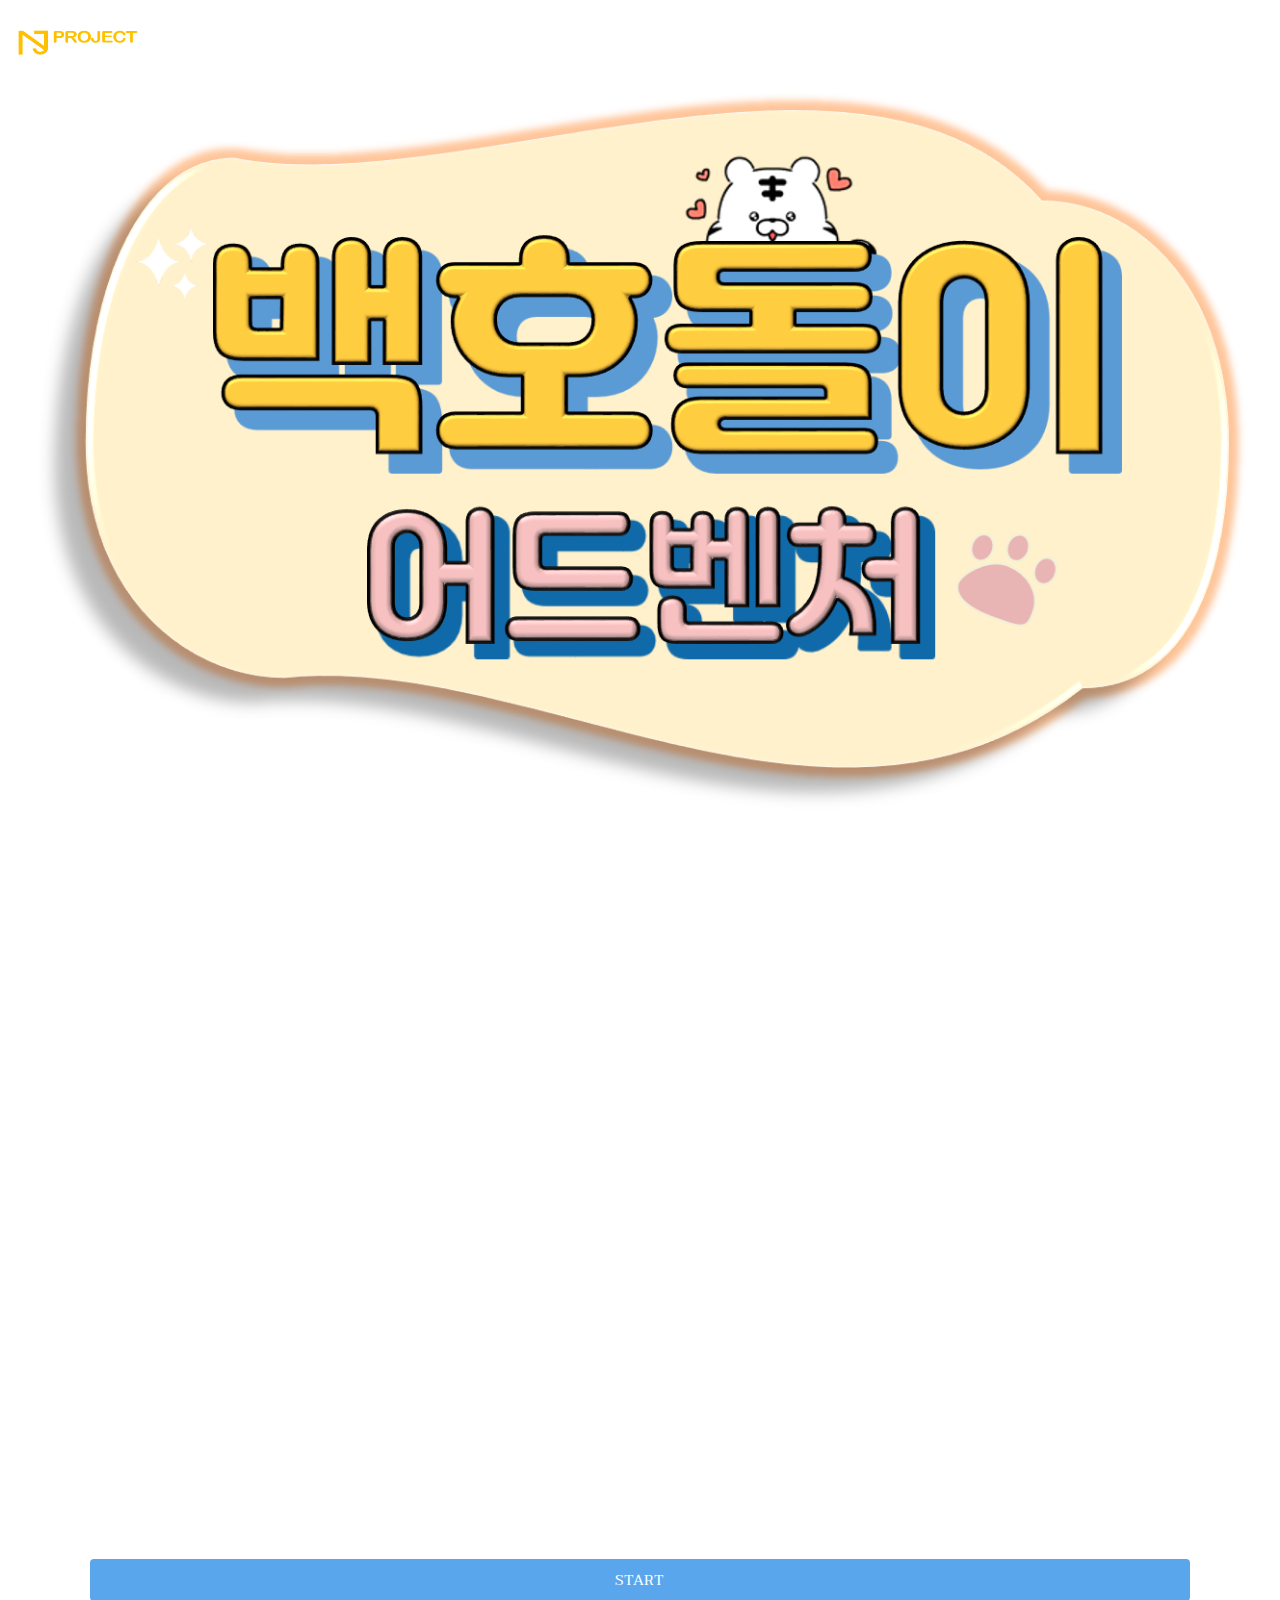
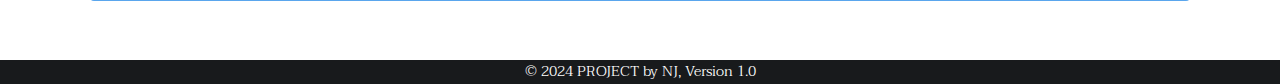
==== commit d7750be4: "Add files via upload" ====
--- a/index.html
+++ b/index.html
@@ -13,9 +13,7 @@
 					<li><a href="elements.html">Elements</a></li>
 				</ul></nav>
 		<section id="banner"><div class="inner">
-					<h1>백호돌이의 모험</h1>
-					<p>A full responsive, business-oriented HTML5/CSS3 template<br>
-					built by Templated and released under the Creative Commons.</p>
+					<img src="images/textlogo.png">
 					<a href="#one" class="button special scrolly">Start</a>
 				</div>
 			</section>
--- a/assets/css/main.css
+++ b/assets/css/main.css
@@ -3715,13 +3715,14 @@
 		-webkit-justify-content: center;
 		-ms-justify-content: center;
 		justify-content: center;
-		background-image: url("../../images/banner.jpg");
+		background-image: url("../../images/banner.png");
 		background-position: center;
 		background-size: cover;
 		background-repeat: no-repeat;
 		border-top: 0;
 		min-height: 100vh;
-		height: 100vh !important;
+		height: 100%;
+		/*height: 100vh !important;*/
 		width: 100%;
 		position: relative;
 		text-align: center;
@@ -3738,27 +3739,26 @@
 			-ms-transition: opacity 1s ease, -ms-transform 1s ease;
 			transition: opacity 1s ease, transform 1s ease;
 			opacity: 1;
-			position: relative;
 			z-index: 2;
 		}
 
 		#banner h1 {
 			font-size: 4rem;
 			margin-bottom: 1rem;
-			color: #FFF;
+			color: #080000;
 		}
 
 		#banner p {
-			color: rgba(255, 255, 255, 0.65);
+			color: rgba(7, 0, 0, 0.65);
 			font-size: 1.5rem;
 			margin-bottom: 3rem;
 		}
 
 		#banner a {
-			color: #FFF;
+			color: #070000;
 			text-decoration: none;
 		}
-
+/*
 		#banner video {
 			-moz-transform: translateX(50%) translateY(50%);
 			-webkit-transform: translateX(50%) translateY(50%);
@@ -3794,7 +3794,8 @@
 			width: 100%;
 			z-index: 1;
 		}
-
+*/
+/*
 		@media screen and (max-width: 1280px) {
 
 			#banner video {
@@ -3802,11 +3803,11 @@
 			}
 
 		}
-
-		@media screen and (max-width: 736px) {
+*/
+		@media screen {
 
 			#banner {
-				min-height: 0;
+				min-height: 100;
 				height: auto !important;
 				padding: 6rem 2rem 4rem 2rem;
 			}
@@ -3830,11 +3831,16 @@
 				}
 
 				#banner .button {
+					width: 90%;
+				}
+				#banner img {
 					width: 100%;
-				}
-
-		}
-
+					position: relative;
+					padding-bottom:60%;
+				}
+
+		}
+/*
 		@media screen and (max-width: 480px) {
 
 			#banner p {
@@ -3842,7 +3848,7 @@
 			}
 
 		}
-
+*/
 		body.is-loading #banner .inner {
 			-moz-transform: scale(0.99);
 			-webkit-transform: scale(0.99);
@@ -3871,29 +3877,42 @@
 
 /* Footer */
 
-	#footer {
-		padding: 6rem 0 4rem 0 ;
-		background: #f2f2f2;
-	}
-
-		.copyright {
-			color: #bbb;
-			background: #f2f2f2;
-			font-size: 0.9rem;
-			padding: 0 0 2rem 0;
-			text-align: center;
-		}
-.copyright a{
-	text-decoration: none;
+ .footer {
+    background: #181A1C;
+    text-align: center;
 }
-
-		@media screen and (max-width: 736px) {
-
-			#footer {
-				padding: 3rem 0 1rem 0 ;
-			}
-
-		}
+.footer > p {
+    color: #fff;
+    margin:0;
+}
+
+.footer a{
+    color:#FECE1A;
+}
+
+.footer a:hover, .footer a:focus{
+    text-decoration: underline;
+}
+.scrollup {
+    text-align:center;
+    cursor:pointer;
+    vertical-align:middle;
+    width:39px;
+    height:39px;
+    border-radius:5px;
+    font-size:20px;
+    position:fixed;
+    bottom:30px;
+    right:20px;
+	border:1px solid #fff;
+    display:none;
+    background: #FECE1A;
+}
+.scrollup > a {
+    position:relative;
+    top:7px;
+    color:#fff;
+}
 
 /* Flexgrid */
 
@@ -4232,4 +4251,4 @@
 				width: calc(100% + 2rem);
 			}
 
-		}+		}
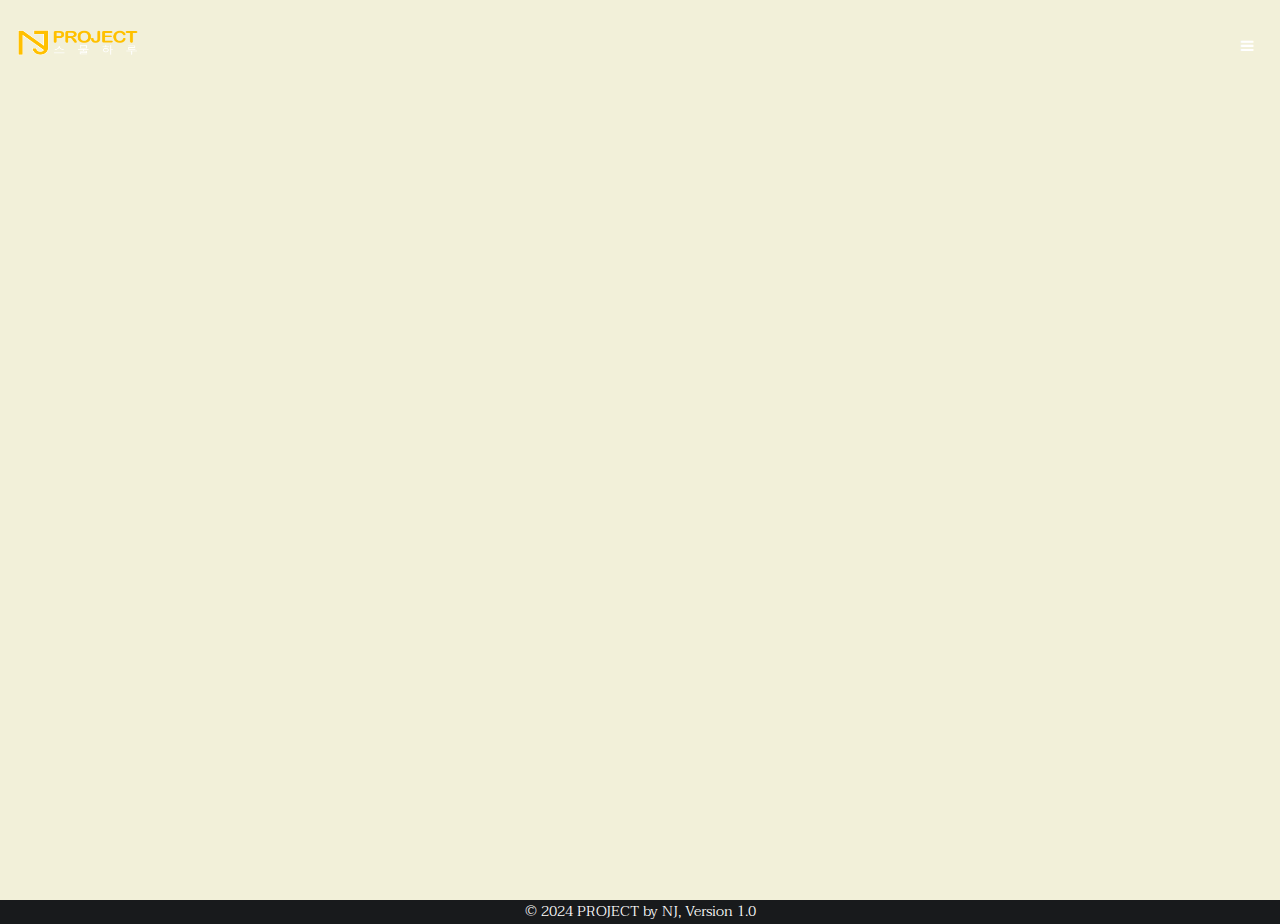
==== commit 20389270: "Add files via upload" ====
--- a/index.html
+++ b/index.html
@@ -1,22 +1,22 @@
 <!DOCTYPE HTML>
-<!--
-	Transitive by TEMPLATED
-	templated.co @templatedco
-	Released for free under the Creative Commons Attribution 3.0 license (templated.co/license)
---><html><head><title>Transitive by TEMPLATED</title><meta charset="utf-8"><meta name="robots" content="index, follow, max-image-preview:large, max-snippet:-1, max-video-preview:-1"><meta name="viewport" content="width=device-width, initial-scale=1"><link rel="stylesheet" href="assets/css/main.css"></head><body>
+<html><head><title>백호돌이 어드벤처 by NJ</title><meta charset="utf-8"><meta name="robots" content="index, follow, max-image-preview:large, max-snippet:-1, max-video-preview:-1"><meta name="viewport" content="width=device-width, initial-scale=1"><link rel="stylesheet" href="assets/css/main.css"></head><body>
 
 		<!-- Header -->
 			<header id="header" class="alt"><div class="logo"><img src="images/logo.png" width="120" height="40" alt="Project_03 by NJ"></div>
 				<a href="#menu" class="toggle"><span>Menu</span></a>
-			</header><!-- Nav --><nav id="menu"><ul class="links"><li><a href="index.html">Home</a></li>
-					<li><a href="generic.html">Generic</a></li>
-					<li><a href="elements.html">Elements</a></li>
-				</ul></nav>
-		<section id="banner"><div class="inner">
-					<img src="images/textlogo.png">
-					<a href="#one" class="button special scrolly">Start</a>
-				</div>
+			</header>
+			<!-- Nav -->
+			 <nav id="menu"><ul class="links"><li><a href="index.html">Home</a></li>
+					<li><a href="index.html">Generic</a></li>
+					<li><a href="index.html">Elements</a></li>
+				</ul>
+			</nav>
+
+		<section id="banner">
+
 			</section>
+
+			<div id="highlight_start" class="highlight-start-zone"></div>
 
 			<div class="footer">
 				<p>&copy; 2024 PROJECT by NJ, Version 1.0</p>
@@ -24,4 +24,4 @@
 			</div>
 
 		<!-- Scripts -->
-			<script src="assets/js/jquery.min.js"></script><script src="assets/js/jquery.scrolly.min.js"></script><script src="assets/js/jquery.scrollex.min.js"></script><script src="assets/js/skel.min.js"></script><script src="assets/js/util.js"></script><script src="assets/js/main.js"></script></body></html>
+			<script src="assets/js/jquery.min.js"></script><script src="assets/js/jquery.scrolly.min.js"></script><script src="assets/js/jquery.scrollex.min.js"></script><script src="assets/js/skel.min.js"></script><script src="assets/js/util.js"></script><script src="assets/js/main.js"></script><script src="assets/js/index.js"></script></body></html>
--- a/assets/css/main.css
+++ b/assets/css/main.css
@@ -1,12 +1,26 @@
 @charset "UTF-8";
 @import url(font-awesome.min.css);
 @import url("https://fonts.googleapis.com/css?family=Taviraj:300,400,700,300i,400i,700i");
-
-/*
-	Transitive by TEMPLATED
-	templated.co @templatedco
-	Released for free under the Creative Commons Attribution 3.0 license (templated.co/license)
-*/
+@import url('https://fonts.googleapis.com/css2?family=Dongle:wght@300;400;700&display=swap');
+
+
+.dongle-light {
+  font-family: "Dongle", sans-serif;
+  font-weight: 300;
+  font-style: normal;
+}
+
+.dongle-regular {
+  font-family: "Dongle", sans-serif;
+  font-weight: 400;
+  font-style: normal;
+}
+
+.dongle-bold {
+  font-family: "Dongle", sans-serif;
+  font-weight: 700;
+  font-style: normal;
+}
 
 /* Reset */
 
@@ -1995,8 +2009,18 @@
 		input[type="button"].special,
 		button.special,
 		.button.special {
-			background-color: #5AA6ED;
+			background-color: #000000;
+			border-color: #ffffff;
+			border-radius: 30px;
 			color: #ffffff !important;
+			border: 4px solid rgba(255, 255, 255, 1.0);
+	    	text-align: center;
+	    	font-family: "Dongle", sans-serif;
+     	    font-weight: 700;
+  	    	font-style: normal;
+  	   		font-size: 2rem;
+			
+
 		}
 
 			input[type="submit"].special:hover,
@@ -3698,7 +3722,6 @@
 		}
 
 /* Banner */
-
 	#banner {
 		display: -ms-flexbox;
 		-ms-flex-pack: center;
@@ -3715,9 +3738,9 @@
 		-webkit-justify-content: center;
 		-ms-justify-content: center;
 		justify-content: center;
-		background-image: url("../../images/banner.png");
-		background-position: center;
-		background-size: cover;
+		background-image: url("../../images/banner.png"), url("../../images/bbg.png");
+		background-position: center, left top;
+		background-size: contain, cover;
 		background-repeat: no-repeat;
 		border-top: 0;
 		min-height: 100vh;
@@ -3738,6 +3761,7 @@
 			-webkit-transition: opacity 1s ease, -webkit-transform 1s ease;
 			-ms-transition: opacity 1s ease, -ms-transform 1s ease;
 			transition: opacity 1s ease, transform 1s ease;
+			
 			opacity: 1;
 			z-index: 2;
 		}
@@ -3758,6 +3782,342 @@
 			color: #070000;
 			text-decoration: none;
 		}
+
+
+/* Banner */
+#banner2 {
+	display: -ms-flexbox;
+	-ms-flex-pack: center;
+	-ms-flex-align: center;
+	-moz-align-items: center;
+	-webkit-align-items: center;
+	-ms-align-items: center;
+	align-items: center;
+	display: -moz-flex;
+	display: -webkit-flex;
+	display: -ms-flex;
+	display: flex;
+	-moz-justify-content: center;
+	-webkit-justify-content: center;
+	-ms-justify-content: center;
+	justify-content: center;
+	background-image: url("../../images/event_menu_bg.gif"), url("../../images/bbg.png");
+	background-position: center, left top;
+	background-size: contain, cover;
+	background-repeat: no-repeat;
+	border-top: 0;
+	min-height: 100vh;
+	height: 100%;
+	/*height: 100vh !important;*/
+	width: 100%;
+	position: relative;
+	text-align: center;
+	overflow: hidden;
+	z-index: 1;
+}
+
+#banner2 h1 {
+	font-size: 4rem;
+	margin-bottom: 1rem;
+	color: #080000;
+}
+
+#banner2 p {
+	color: rgba(7, 0, 0, 0.65);
+	font-size: 1.5rem;
+	margin-bottom: 3rem;
+}
+
+#banner2 a {
+	color: #070000;
+	text-decoration: none;
+}
+
+/* Banner */
+#banner3 {
+	display: -ms-flexbox;
+	-ms-flex-pack: center;
+	-ms-flex-align: center;
+	-moz-align-items: center;
+	-webkit-align-items: center;
+	-ms-align-items: center;
+	align-items: center;
+	display: -moz-flex;
+	display: -webkit-flex;
+	display: -ms-flex;
+	display: flex;
+	-moz-justify-content: center;
+	-webkit-justify-content: center;
+	-ms-justify-content: center;
+	justify-content: center;
+	background-image: url("../../images/bbg.png");
+	background-position: left top;
+	background-size: cover;
+	background-repeat: no-repeat;
+	border-top: 0;
+	min-height: 100vh;
+	height: 100%;
+	/*height: 100vh !important;*/
+	width: 100%;
+	position: relative;
+	text-align: center;
+	overflow: hidden;
+	z-index: 1;
+}
+
+#banner3 .base_container {
+	width: 100%;
+	max-width: 100%;
+	position: relative;
+	padding-top: 216.36%;
+	background-color: rgb(223, 224, 210); /* For demonstration */
+	overflow: hidden;
+}
+
+#banner3 .bg_river {
+	z-index: 2;
+	width: 200%; /* Background image width should be greater than 100% */
+	height: 50%;
+	background-image: url("../../images/river.png"); /* Replace with your image URL */
+	background-size: cover;
+	position: absolute;
+	top: 10%;
+	left: 0;
+	animation: slide-left10 10s linear infinite;
+}
+
+#banner3 .bg_road {
+	z-index: 3;
+	width: 200%; /* Background image width should be greater than 100% */
+	height: 75%;
+	background-image: url("../../images/road.png"); /* Replace with your image URL */
+	background-size: cover;
+	position: absolute;
+	top: 0;
+	left: 0;
+	animation: slide-left2 2s linear infinite;
+}
+
+#banner3 .speed_head {
+	z-index: 10;
+	position: absolute;
+	font-family: "Dongle", sans-serif;
+    font-weight: 700;
+	font-style: normal;
+  	font-size: 7vw;
+	top: 2%;
+	left: 40%;
+	/*몸 아래
+	top: 69%;
+	left: 25.5%;*/
+	/*머리위
+	top: 51%;
+	left: 25.5%;*/
+	color: black;
+}
+
+#banner3 .top_section {
+	z-index: 4;
+	display: grid;
+	grid-template-columns: 25% 25% 25% 25%;
+	grid-template-rows: 50% 50%;
+	top: 0;
+	width: 100%;
+	height: 10%;
+	position: absolute;
+	font-family: "Dongle", sans-serif;
+    font-weight: 700;
+	font-style: normal;
+  	font-size: 7vw;
+	color: rgb(0, 0, 0);
+	border: 5px solid;
+	
+}
+
+#banner3 .top_section .stopwatch {
+	grid-area:1/2/3/3;
+	font-size: 10vw;
+	width:100%;
+	border-right: 3px solid;	
+	padding-top: 5%;
+	background-color: rgb(185, 247, 70); /* For demonstration */
+}
+#banner3 .top_section .speed_present {
+	grid-area:1/4/2/5;
+	width:100%;
+	background-color: rgb(111, 202, 255); /* For demonstration */
+}
+#banner3 .top_section .speed_high {
+	grid-area:2/4/3/5;
+	width:100%;
+	background-color: rgb(111, 202, 255); /* For demonstration */
+}
+
+#banner3 .bottom_section {
+	z-index: 3;
+	top: 75%;
+	width: 100%;
+	height: 25%;
+	position: absolute;
+	background-image: url("../../images/touchpad.png");
+	background-size: 100% 100%;
+	background-color: rgb(223, 224, 210); /* For demonstration */
+}
+
+
+
+@keyframes slide-left10 {
+	0% {
+		left: 0;
+	}
+	100% {
+		left: -100%;
+	}
+}
+@keyframes slide-left2 {
+	0% {
+		left: 0;
+	}
+	100% {
+		left: -100%;
+	}
+}
+
+.highlight-kboat-zone {
+    position: absolute;
+	z-index: 3;
+    background-color: rgba(0, 0, 255, 0.3); /* 투명한 파란색 */
+    pointer-events: none; /* 이 영역이 클릭 이벤트를 방해하지 않도록 */
+  }
+.highlight-krace-zone {
+    position: absolute;
+	z-index: 3;
+    background-color: rgba(255, 0, 255, 0.3); /* 투명한 핑크색 */
+    pointer-events: none; /* 이 영역이 클릭 이벤트를 방해하지 않도록 */
+  }
+.highlight-krun-zone {
+    position: absolute;
+	z-index: 3;
+    background-color: rgba(102, 255, 102, 0.3); /* 투명한 초록색 */
+    pointer-events: none; /* 이 영역이 클릭 이벤트를 방해하지 않도록 */
+  }
+
+#moving_tiger{
+	position: absolute;
+	z-index: 5;
+	top:59vh;
+	left:55vw;
+	max-width:117px;
+	max-height:131px;
+	/*부드럽게 이동*/
+    transform: translate(-50%, -50%);
+    transition: top 2.0s ease-in, left 2.0s ease-in;
+}
+#running_tiger{
+	position: absolute;
+	z-index: 6;
+	top:50%;
+	left:10%;
+	max-width:50%;
+	max-height:50%;
+	/*부드럽게 이동*/
+	
+	transition: top 2.0s ease-in, left 2.0s ease-in;
+
+}
+
+#touch_Info{
+	position: absolute;
+	z-index: 5;
+	top:25%;
+	left:22%;
+	max-width:50%;
+	max-height:50%;
+}
+
+/*
+#moving_click1{
+	position: absolute;
+	z-index: 3;
+	max-width:112.5px;
+	max-height:48.5px;
+}
+#moving_click2{
+	position: absolute;
+	z-index: 3;
+	max-width:112.5px;
+	max-height:48.5px;
+}
+#moving_click3{
+	position: absolute;
+	z-index: 3;
+	max-width:112.5px;
+	max-height:48.5px;
+}
+*/
+#event_sub {
+            position: absolute;
+	    z-index: 10;
+            top: 50vh;
+            left: 50vw;
+            transform: translate(-50%, -50%);
+            background-color: rgba(255, 255, 204, 1.0);
+            color: black;
+            padding: 10px 20px;
+	    border: 4px solid rgba(051,102,255,0.5);
+            border-radius: 5px;
+            display: none; /* 기본적으로 메시지를 숨깁니다 */
+	    text-align: center;
+	    font-family: "Dongle", sans-serif;
+     	    font-weight: 700;
+  	    font-style: normal;
+  	    font-size: 2rem;
+        }
+	
+
+.btn-gradient {
+  all: initial;
+  text-decoration: none;
+  color: white;
+  padding: 10px 15px;
+  width: 35px;
+  text-align: center;
+  display: inline-block;
+  position: relative;
+  border: 1px solid rgba(0,0,0,0.21);
+  border-bottom: 4px solid rgba(0,0,0,0.21);
+  border-radius: 4px;
+  text-shadow: 0 1px 0 rgba(0,0,0,0.15);
+  font-family: "Dongle", sans-serif;
+  font-weight: 700;
+  font-style: normal;
+  font-size: 2rem;
+}
+
+.btn-gradient.red{ 
+  color: white;
+  background: rgba(250,90,90,1);
+  background: -webkit-gradient(linear, 0 0, 0 100%, from(rgba(250,90,90,1)), to(rgba(232,81,81,1)));
+  background: -webkit-linear-gradient(rgba(250,90,90,1) 0%, rgba(232,81,81,1) 100%);
+  background: -moz-linear-gradient(rgba(250,90,90,1) 0%, rgba(232,81,81,1) 100%);
+  background: -o-linear-gradient(rgba(250,90,90,1) 0%, rgba(232,81,81,1) 100%);
+  background: linear-gradient(rgba(250,90,90,1) 0%, rgba(232,81,81,1) 100%);
+  filter: progid:DXImageTransform.Microsoft.gradient( startColorstr='#fa5a5a', endColorstr='#e85151', GradientType=0 );
+}
+
+.btn-gradient.blue {
+  color: white;
+  background: rgba(102,152,203,1);
+  background: -moz-linear-gradient(top, rgba(102,152,203,1) 0%, rgba(92,138,184,1) 100%);
+  background: -webkit-gradient(left top, left bottom, color-stop(0%, rgba(102,152,203,1)), color-stop(100%, rgba(92,138,184,1)));
+  background: -webkit-linear-gradient(top, rgba(102,152,203,1) 0%, rgba(92,138,184,1) 100%);
+  background: -o-linear-gradient(top, rgba(102,152,203,1) 0%, rgba(92,138,184,1) 100%);
+  background: -ms-linear-gradient(top, rgba(102,152,203,1) 0%, rgba(92,138,184,1) 100%);
+  background: linear-gradient(to bottom, rgba(102,152,203,1) 0%, rgba(92,138,184,1) 100%);
+  filter: progid:DXImageTransform.Microsoft.gradient( startColorstr='#6698cb', endColorstr='#5c8ab8', GradientType=0 );
+}
+
+
 /*
 		#banner video {
 			-moz-transform: translateX(50%) translateY(50%);
@@ -3839,7 +4199,43 @@
 					padding-bottom:60%;
 				}
 
-		}
+
+			#banner2 {
+				min-height: 100;
+				height: auto !important;
+				padding: 6rem 2rem 4rem 2rem;
+			}
+	
+					#banner2 .inner {
+						width: 100%;
+					}
+	
+					#banner2 h1 {
+						font-size: 1.75em;
+						margin-bottom: 0.5em;
+						padding-bottom: 0;
+					}
+	
+					#banner2 p {
+						font-size: 1.25em;
+					}
+	
+					#banner2 br {
+						display: none;
+					}
+	
+					#banner2 .button {
+						width: 90%;
+					}
+					#banner2 img {
+						width: 100%;
+						position: relative;
+						padding-bottom:60%;
+					}	
+
+		}
+
+		
 /*
 		@media screen and (max-width: 480px) {
 
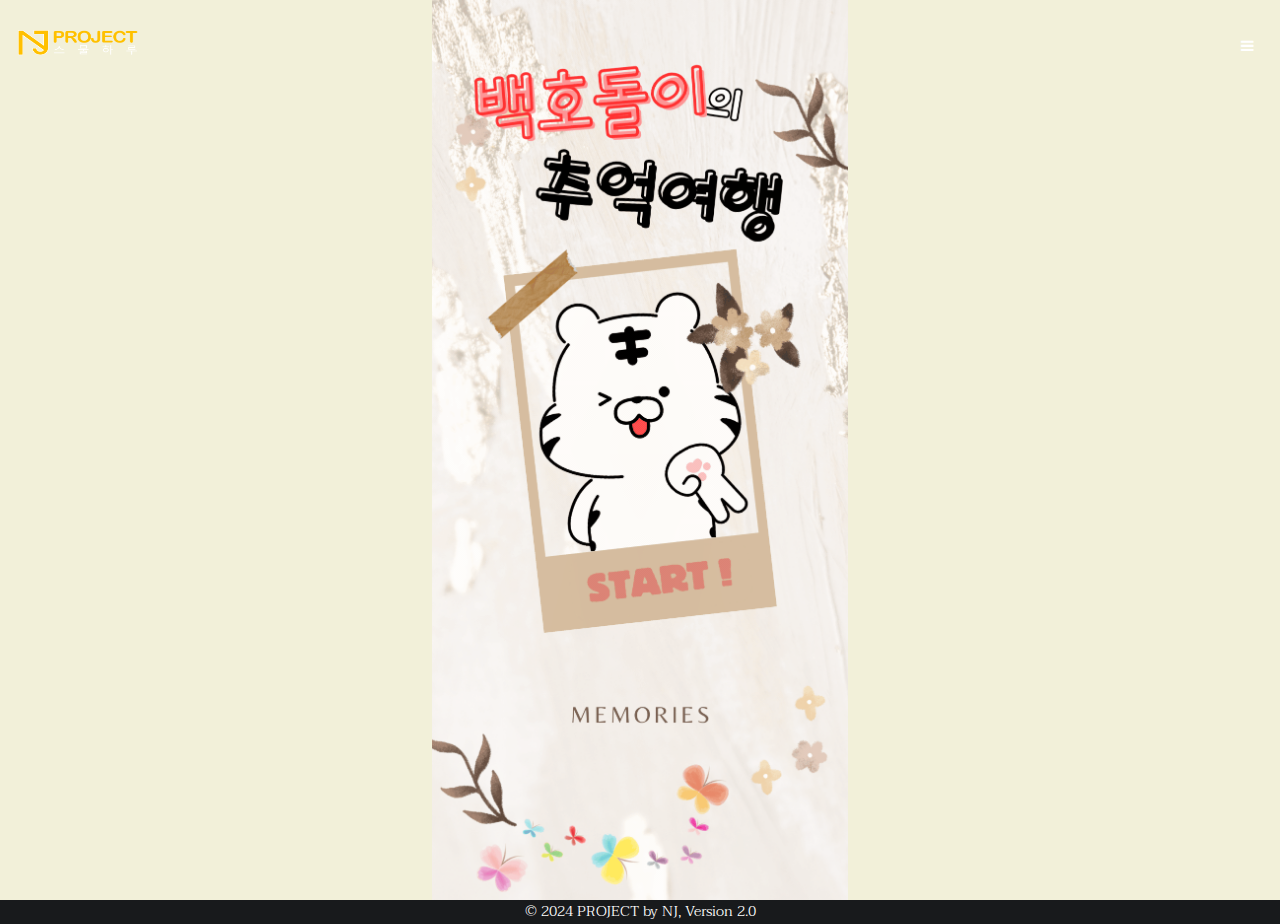
==== commit 941237a5: "Add files via upload" ====
--- a/index.html
+++ b/index.html
@@ -1,5 +1,5 @@
 <!DOCTYPE HTML>
-<html><head><title>백호돌이 어드벤처 by NJ</title><meta charset="utf-8"><meta name="robots" content="index, follow, max-image-preview:large, max-snippet:-1, max-video-preview:-1"><meta name="viewport" content="width=device-width, initial-scale=1"><link rel="stylesheet" href="assets/css/main.css"></head><body>
+<html><head><title>백호돌이의 추억여행 by NJ</title><meta charset="utf-8"><meta name="robots" content="index, follow, max-image-preview:large, max-snippet:-1, max-video-preview:-1"><meta name="viewport" content="width=device-width, initial-scale=1"><link rel="stylesheet" href="assets/css/main.css"></head><body>
 
 		<!-- Header -->
 			<header id="header" class="alt"><div class="logo"><img src="images/logo.png" width="120" height="40" alt="Project_03 by NJ"></div>
@@ -7,8 +7,9 @@
 			</header>
 			<!-- Nav -->
 			 <nav id="menu"><ul class="links"><li><a href="index.html">Home</a></li>
-					<li><a href="index.html">Generic</a></li>
-					<li><a href="index.html">Elements</a></li>
+					<li><a href="krun.html">krun</a></li>
+					<li><a href="volleyball.html">volleyball</a></li>
+					<li><a href="fencing.html">fencing</a></li>
 				</ul>
 			</nav>
 
@@ -19,8 +20,7 @@
 			<div id="highlight_start" class="highlight-start-zone"></div>
 
 			<div class="footer">
-				<p>&copy; 2024 PROJECT by NJ, Version 1.0</p>
-				<!-- <p>&copy; 2024 PROJECT by NJ <a href="http://www.graphberry.com">GraphBerry</a>, <a href="http://goo.gl/NM84K2">Documentation</a></p> -->
+				<p>&copy; 2024 PROJECT by NJ, Version 2.0</p>
 			</div>
 
 		<!-- Scripts -->
--- a/assets/css/main.css
+++ b/assets/css/main.css
@@ -2,6 +2,7 @@
 @import url(font-awesome.min.css);
 @import url("https://fonts.googleapis.com/css?family=Taviraj:300,400,700,300i,400i,700i");
 @import url('https://fonts.googleapis.com/css2?family=Dongle:wght@300;400;700&display=swap');
+@import url("https://fonts.googleapis.com/css?family=Poppins:200,300,400,500,600,700,800,900&display=swap");
 
 
 .dongle-light {
@@ -3738,7 +3739,7 @@
 		-webkit-justify-content: center;
 		-ms-justify-content: center;
 		justify-content: center;
-		background-image: url("../../images/banner.png"), url("../../images/bbg.png");
+		background-image: url("../../images/banner.gif"), url("../../images/bbg.png");
 		background-position: center, left top;
 		background-size: contain, cover;
 		background-repeat: no-repeat;
@@ -3877,25 +3878,24 @@
 #banner3 .bg_river {
 	z-index: 2;
 	width: 200%; /* Background image width should be greater than 100% */
-	height: 50%;
+	top : 0%;
+	height: 75%;
 	background-image: url("../../images/river.png"); /* Replace with your image URL */
 	background-size: cover;
 	position: absolute;
-	top: 10%;
-	left: 0;
-	animation: slide-left10 10s linear infinite;
+
 }
 
 #banner3 .bg_road {
 	z-index: 3;
 	width: 200%; /* Background image width should be greater than 100% */
-	height: 75%;
+	top : 62%;
+	height: 36%;
 	background-image: url("../../images/road.png"); /* Replace with your image URL */
 	background-size: cover;
 	position: absolute;
-	top: 0;
-	left: 0;
-	animation: slide-left2 2s linear infinite;
+
+
 }
 
 #banner3 .speed_head {
@@ -3931,10 +3931,9 @@
   	font-size: 7vw;
 	color: rgb(0, 0, 0);
 	border: 5px solid;
-	
-}
-
-#banner3 .top_section .stopwatch {
+}
+
+#banner3 .top_section .distance {
 	grid-area:1/2/3/3;
 	font-size: 10vw;
 	width:100%;
@@ -3942,29 +3941,339 @@
 	padding-top: 5%;
 	background-color: rgb(185, 247, 70); /* For demonstration */
 }
-#banner3 .top_section .speed_present {
+#banner3 .top_section .difficulty {
 	grid-area:1/4/2/5;
 	width:100%;
 	background-color: rgb(111, 202, 255); /* For demonstration */
 }
-#banner3 .top_section .speed_high {
+#banner3 .top_section .high_distance {
 	grid-area:2/4/3/5;
 	width:100%;
 	background-color: rgb(111, 202, 255); /* For demonstration */
 }
 
+#banner3 .main_section {
+	display: block;
+	z-index: 1;
+	top: 10%;
+	width: 100%;
+	height: 60%;
+	position: absolute;
+}
+
+#banner3 .button_section {
+	display: flex;
+	text-align: center;
+	margin-left: 1%;
+	z-index: 3;
+	top: 70%;
+	width: 100%;
+	height: 8%;
+	position: absolute;
+}
+
 #banner3 .bottom_section {
 	z-index: 3;
-	top: 75%;
+	top: 78%;
 	width: 100%;
-	height: 25%;
+	height: 22%;
 	position: absolute;
-	background-image: url("../../images/touchpad.png");
-	background-size: 100% 100%;
+	border: 5px solid white;
+	max-width: 100%;
+	max-height: 100%;
 	background-color: rgb(223, 224, 210); /* For demonstration */
 }
 
-
+#banner3 .top_section_fencing {
+	z-index: 4;
+	display: grid;
+	grid-template-columns: 25% 25% 25% 25%;
+	grid-template-rows: 100%;
+	top: 0;
+	width: 100%;
+	height: 6%;
+	position: absolute;
+	font-family: "Dongle", sans-serif;
+    font-weight: 700;
+	font-style: normal;
+  	font-size: 7vw;
+	color: rgb(0, 0, 0);
+	border: 5px solid;
+}
+
+#banner3 .top_section_fencing .name {
+	grid-area:1/1/2/2;
+	font-size: 7vw;
+	width:100%;
+	border-right: 3px solid;	
+	background-color: rgb(238, 255, 0); /* For demonstration */
+	text-align: center;
+}
+
+#banner3 .top_section_volleyball {
+	z-index: 4;
+	display: grid;
+	grid-template-columns: 25% 50% 25%;
+	grid-template-rows: 100%;
+	top: 0;
+	width: 100%;
+	height: 6%;
+	position: absolute;
+	font-family: "Dongle", sans-serif;
+    font-weight: 700;
+	font-style: normal;
+  	font-size: 7vw;
+	color: rgb(0, 0, 0);
+	border: 5px solid;
+}
+#banner3 .top_section_volleyball .left {
+	grid-area:1/1/2/2;
+	font-size: 7vw;
+	width:100%;
+	border-right: 3px solid;	
+	background-color: rgb(238, 255, 0); /* For demonstration */
+	text-align: center;
+}
+#banner3 .top_section_volleyball .middle {
+	grid-area:1/2/2/3;
+	font-size: 7vw;
+	width:100%;
+	border-right: 3px solid;	
+	background-color: rgb(0, 119, 255); /* For demonstration */
+	text-align: center;
+}
+#banner3 .top_section_volleyball .right {
+	grid-area:1/3/2/4;
+	font-size: 7vw;
+	width:100%;
+	background-color: rgb(238, 255, 0); /* For demonstration */
+	text-align: center;
+}
+
+#banner3 .top_section_fencing .healthbar1{
+	grid-area:1/2/2/3;
+	width:100%;
+	border-right: 3px solid;
+	background-color: rgb(255, 0, 0); /* For demonstration */
+	text-align: center;
+}
+#banner3 .top_section_fencing .healthbar2{
+	grid-area:1/3/2/4;
+	width:100%;
+	border-right: 3px solid;
+	background-color: rgb(255, 0, 0); /* For demonstration */
+	text-align: center;
+}
+#banner3 .top_section_fencing .healthbar3{
+	grid-area:1/4/2/5;
+	width:100%;
+	background-color: rgb(255, 0, 0); /* For demonstration */
+	text-align: center;
+}
+
+
+#banner3 .button_section_fencing {
+	display: flex;
+	margin-top: 2%;
+	margin-left: 1%;
+	z-index: 3;
+	top: 64%;
+	width: 100%;
+	height: 8%;
+	position: absolute;
+}
+
+#banner3 .button_section_volleyball {
+	display: grid;
+	grid-template-columns: 50% 50%;
+	grid-template-rows: 100%;
+	z-index: 3;
+	top: 59%;
+	width: 100%;
+	height: 13%;
+	border: 5px solid;
+	border-color: #dfa812;
+	border-radius: 2%;
+	background-color: #f3ffd6;
+	position: absolute;
+}
+/*
+#banner3 .button_section_volleyball_up{
+	grid-area:1/3/2/4;
+	width:83%;
+	height: 90%;
+	margin-left: 10%;
+	background-image: url("../../images/type_up.png");
+	background-color: #f3ffd6;
+	background-size: contain;
+	background-repeat: no-repeat;
+	background-position: center center;
+	text-align: center;
+}
+#banner3 .button_section_volleyball_down{
+	grid-area:2/3/3/4;
+	width:83%;
+	height: 90%;
+	margin-left: 10%;
+	background-image: url("../../images/type_down.png");
+	background-color: #f3ffd6;
+	background-size: contain;
+	background-repeat: no-repeat;
+	background-position: center center;
+	text-align: center;
+	touch-action: none;
+}
+#banner3 .button_section_volleyball_left{
+	grid-area:2/2/3/3;
+	width:83%;
+	height: 90%;
+	margin-left: 20%;
+	background-image: url("../../images/type_left.png");
+	background-color: #f3ffd6;
+	background-size: contain;
+	background-repeat: no-repeat;
+	background-position: center center;
+	text-align: center;
+}
+#banner3 .button_section_volleyball_right{
+	grid-area:2/4/3/5;
+	width:83%;
+	height: 90%;
+	background-image: url("../../images/type_right.png");
+	background-color: #f3ffd6;
+	background-size: contain;
+	background-repeat: no-repeat;
+	background-position: center center;
+	text-align: center;
+}*/
+#joystick_container{
+	position: relative;
+	grid-area:1/2/2/3;
+	width:100%;
+	height: 100%;
+	background-image: url("../../images/joystick.png");
+	background-color: #f3ffd6;
+	background-size: contain;
+	background-repeat: no-repeat;
+	background-position: center center;
+	text-align: center;
+	touch-action: none;
+}
+#joystick {
+	z-index: 15;
+	position: absolute;
+    width: 25px;
+    height: 25px;
+    background-color: darkgray;
+    border-radius: 50%;
+    top: 50%;
+    left: 50%;
+	transform: translate(-50%, -50%);
+	touch-action: none; /* Prevent default touch actions */
+}
+
+#banner3 .button_section_volleyball_spacebar{
+	grid-area:1/1/2/2;
+	width:100%;
+	height: 100%;
+	background-image: url("../../images/type_spacebar.png");
+	background-color: #f3ffd6;
+	background-size: contain;
+	background-repeat: no-repeat;
+	background-position: center center;
+	text-align: center;
+	touch-action: none;
+}
+
+#banner3 .bottom_section_fencing  {
+	z-index: 3;
+	top: 72%;
+	width: 100%;
+	height: 28%;
+	position: absolute;
+	border: 5px solid white;
+	max-width: 100%;
+	max-height: 100%;
+	background-color: rgb(223, 224, 210); /* For demonstration */
+}
+#banner3 .bottom_section_volleyball  {
+	z-index: 3;
+	top: 72%;
+	width: 100%;
+	height: 28%;
+	position: absolute;
+	border: 5px solid white;
+	max-width: 100%;
+	max-height: 100%;
+	background-color: rgb(223, 224, 210); /* For demonstration */
+}
+#banner3 .bottomhealth_section_fencing {
+	z-index: 4;
+	display: grid;
+	grid-template-columns: 25% 25% 25% 25%;
+	grid-template-rows: 100%;
+	top: 58%;
+	width: 100%;
+	height: 6%;
+	position: absolute;
+	font-family: "Dongle", sans-serif;
+    font-weight: 700;
+	font-style: normal;
+  	font-size: 5vw;
+	color: rgb(0, 0, 0);
+	border: 5px solid;
+}
+
+#banner3 .bottomhealth_section_fencing .name {
+	grid-area:1/1/2/2;
+	font-size: 7vw;
+	width:100%;
+	border-right: 3px solid;	
+	background-color: rgb(0, 236, 253); /* For demonstration */
+	text-align: center;
+}
+#banner3 .bottomhealth_section_fencing .healthbar1{
+	grid-area:1/2/2/3;
+	width:100%;
+	border-right: 3px solid;
+	background-color: rgb(255, 0, 0); /* For demonstration */
+	text-align: center;
+}
+#banner3 .bottomhealth_section_fencing .healthbar2{
+	grid-area:1/3/2/4;
+	width:100%;
+	border-right: 3px solid;
+	background-color: rgb(255, 0, 0); /* For demonstration */
+	text-align: center;
+}
+#banner3 .bottomhealth_section_fencing .healthbar3{
+	grid-area:1/4/2/5;
+	width:100%;
+	background-color: rgb(253, 0, 0); /* For demonstration */
+	text-align: center;
+}
+
+#banner3 .stage {
+	z-index: 2;
+	width: 100%;
+	height: 56%;
+	background-image: url("../../images/stage.png");
+	background-size: cover;
+	position: absolute;
+	top: 6%;
+	left: 0;
+}
+
+#banner3 .beach {
+	z-index: 2;
+	width: 100%; 
+	height: 53%;
+	background-image: url("../../images/beach.gif"); 
+	background-size: cover;
+	position: absolute;
+	top: 6%;
+	left: 0;
+}
 
 @keyframes slide-left10 {
 	0% {
@@ -3982,6 +4291,22 @@
 		left: -100%;
 	}
 }
+@keyframes slide-left_hurdle {
+	0% {
+		left: 100;
+	}
+	100% {
+		left: -100%;
+	}
+}
+
+
+.highlight-start-zone {
+    position: absolute;
+	z-index: 10;
+    background-color: rgba(255, 0, 0, 0.3); /* 투명한 빨간색  */
+    pointer-events: none; /* 이 영역이 클릭 이벤트를 방해하지 않도록 */
+  }
 
 .highlight-kboat-zone {
     position: absolute;
@@ -3995,12 +4320,95 @@
     background-color: rgba(255, 0, 255, 0.3); /* 투명한 핑크색 */
     pointer-events: none; /* 이 영역이 클릭 이벤트를 방해하지 않도록 */
   }
+
 .highlight-krun-zone {
     position: absolute;
 	z-index: 3;
     background-color: rgba(102, 255, 102, 0.3); /* 투명한 초록색 */
     pointer-events: none; /* 이 영역이 클릭 이벤트를 방해하지 않도록 */
   }
+
+.highlight-fencing-zone {
+    position: absolute;
+	z-index: 3;
+    background-color: rgba(182, 0, 238, 0.3); /* 투명한 초록색 */
+    pointer-events: none; /* 이 영역이 클릭 이벤트를 방해하지 않도록 */
+  }
+
+.highlight-running-zone {
+    position: absolute;
+	z-index: 7;
+    background-color: rgba(0, 0, 255, 0.3); /* 투명한 파란색 */
+    pointer-events: none; /* 이 영역이 클릭 이벤트를 방해하지 않도록 */
+  }
+
+.highlight-hurdle-zone {
+    position: absolute;
+	z-index: 7;
+    background-color: rgba(255, 0, 0, 0.3); /* 투명한 빨간색 */
+    pointer-events: none; /* 이 영역이 클릭 이벤트를 방해하지 않도록 */
+  }
+  .highlight-hurdle-zone2 {
+	display: none;
+    position: absolute;
+	z-index: 7;
+    background-color: rgba(255, 0, 0, 0.3); /* 투명한 빨간색 */
+    pointer-events: none; /* 이 영역이 클릭 이벤트를 방해하지 않도록 */
+  }
+  .highlight-hurdle-zone3 {
+	display: none;
+    position: absolute;
+	z-index: 7;
+    background-color: rgba(250, 3, 209, 0.932); /* 투명한 빨간색 */
+    pointer-events: none; /* 이 영역이 클릭 이벤트를 방해하지 않도록 */
+  }
+  .highlight_me_volley {
+    position: absolute;
+	z-index: 7;
+    background-color: rgba(228, 0, 0, 0.5); /* 투명한 빨간색 */
+    pointer-events: none; /* 이 영역이 클릭 이벤트를 방해하지 않도록 */
+	transform: translate(-50%, -50%);
+  }
+
+.masking {
+  position: absolute;
+  display: block;
+  z-index: 10;
+  top: 0%;
+  left: 0%;
+  width: 100%;
+  height: 100%;
+  background-color: rgba(0, 0, 0, 0.6); /* 투명한 검은색 */
+}
+
+.moving_hurdle{
+	position: absolute;
+	z-index: 5;
+	height: 23%;
+	transform: translate(-50%, -50%);
+}
+.moving_hurdle3{
+	display: block;
+	position: absolute;
+	z-index: 5;
+	height: 22%;
+	transform: translate(-50%, -50%);
+}
+.moving_hurdle4{
+	display: block;
+	position: absolute;
+	z-index: 5;
+	height: 30%;
+	transform: translate(-50%, -50%);
+}
+.moving_hurdle5{
+	display: block;
+	position: absolute;
+	z-index: 5;
+	height: 20%;
+	transform: translate(-50%, -50%);
+}
+
 
 #moving_tiger{
 	position: absolute;
@@ -4013,26 +4421,245 @@
     transform: translate(-50%, -50%);
     transition: top 2.0s ease-in, left 2.0s ease-in;
 }
+
 #running_tiger{
 	position: absolute;
 	z-index: 6;
-	top:50%;
+	width: auto;
+	height: 23%;
+	transform: translate(-50%, -50%);
+	/*부드럽게 이동*/
+	/*transition: top 1.0s ease-in, left 1.0s ease-in;*/
+}
+#me{
+	position: absolute;
+	z-index: 6;
+	top:32.5%;
+	left:0%;
+	max-width:60%;
+	max-height:60%;
+	transition: left 1.0s linear;
+}
+
+#enemy{
+	position: absolute;
+	z-index: 6;
+	top:32.5%;
+	left:41%;
+	width:auto;
+	height:21%;
+	transition: left 1.0s linear;
+}
+
+#info{
+	display: none;
+	position: absolute;
+	z-index: 7;
+	top:11%;
 	left:10%;
-	max-width:50%;
-	max-height:50%;
+	width: 80%;
+	height: 20%;
+	font-family: "Dongle", sans-serif;
+  	font-weight: 700;
+  	font-style: normal;
+  	font-size: 2.5rem;
+	color : white;
+	text-shadow: 0px 0px 10px rgb(4, 0, 255);
+	transition: left 1.0s ease-in;
+}
+#attack_icon{
+	position: absolute;
+	z-index: 7;
+	top:20%;
+	left:75%;
+	max-width:15%;
+	max-height:15%;
 	/*부드럽게 이동*/
-	
-	transition: top 2.0s ease-in, left 2.0s ease-in;
-
-}
-
-#touch_Info{
+	transition: left 1.0s ease-in;
+}
+
+#my_choice_text{
+	display: none;
 	position: absolute;
-	z-index: 5;
+	z-index: 7;
 	top:25%;
-	left:22%;
-	max-width:50%;
-	max-height:50%;
+	left:7%;
+	max-width:30%;
+	max-height:auto;
+}
+
+#enemy_choice_text{
+	display: none;
+	position: absolute;
+	z-index: 7;
+	top:25%;
+	left:65%;
+	max-width:30%;
+	max-height:auto;
+}
+
+.ball {
+	width: 12%;
+	height: 12%;
+	z-index: 10;
+	position: absolute;
+	transform: translate(-50%, -50%);
+}
+
+#player1{
+	position: absolute;
+	z-index: 1;
+	width:auto;
+	height:20%;
+	transform: translate(-50%, -50%);
+	transition: left 1.0 linear;
+}
+
+#player2{
+	position: absolute;
+	z-index: 1;
+	width:auto;
+	height:20%;
+	transform: translate(-50%, -50%);
+	transition: left 1.0 linear;
+}
+#wall{
+	position: absolute;
+	z-index: 1;
+	top:90%;
+	left:51%;
+	width:2%;
+	height:25%;
+	/*background-color: #000; */ /*확인을 위해*/
+	transform: translate(-50%, -50%)
+}
+
+
+.jump {
+            animation: jump 0.4s 0s 2 ease-out alternate;
+        }
+
+@keyframes jump {
+	0% {
+		top: 45%;
+            	}
+            100% {
+                top: 35%;
+            }
+}
+
+.jump_volleyball {
+	animation: jump_volleyball 0.4s 0s 2 ease-out alternate;
+}
+
+@keyframes jump_volleyball {
+0% {
+	top: 85%;
+		}
+	100% {
+		top: 65%;
+	}
+}
+
+
+#jump_bt{
+	position: relative;
+	flex : 1;
+	margin-top: 1%;
+	margin-right: 2%;
+	z-index: 4;
+	touch-action: none;
+}
+#restart_bt{
+	position: relative;
+	flex : 1;
+	margin-top: 1%;
+	margin-left: 2%;
+	margin-right: 2%;
+	z-index: 4;
+	touch-action: none;
+}
+
+
+.message_yes_bt{
+	position: relative;
+	width: 43%;
+	height: auto;
+	margin-top: 1%;
+	margin-left: 2%;
+	margin-right: 2%;
+}
+.message_no_bt{
+	position: relative;
+	width: 43%;
+	height: auto;
+	margin-top: 1%;
+	margin-left: 2%;
+	margin-right: 2%;
+}
+
+#countdown{
+	display: none;
+	text-align: center;
+	position: absolute;
+	top : 20%;
+	z-index: 10;
+	max-width:100%;
+	max-height:100%;
+}
+#readygo{
+	display: none;
+	text-align: center;
+	position: absolute;
+	top : 20%;
+	left : 50%;
+	z-index: 10;
+	width: 40%;
+	height: auto;
+	transform: translate(-50%,-50%);
+}
+#gameover{
+	display: none;
+	text-align: center;
+	position: absolute;
+	top : 20%;
+	z-index: 10;
+	max-width:100%;
+	max-height:100%;
+}
+#win{
+	display: none;
+	text-align: center;
+	position: absolute;
+	top : 10%;
+	left : 5%;
+	z-index: 10;
+	max-width:90%;
+	max-height:auto;
+}
+#waiting_krun{
+	display: block;
+	text-align: center;
+	position: absolute;
+	z-index: 10;
+	max-width:100%;
+	max-height:100%;
+}
+#waiting_fencing{
+	display: block;
+	text-align: center;
+	position: absolute;
+	z-index: 10;
+	max-width:100%;
+	max-height:100%;
+}
+#waiting_volleyball{
+	display: block;
+	text-align: center;
+	position: absolute;
+	z-index: 15;
+	max-width:100%;
+	max-height:100%;
 }
 
 /*
@@ -4056,24 +4683,29 @@
 }
 */
 #event_sub {
-            position: absolute;
-	    z-index: 10;
-            top: 50vh;
-            left: 50vw;
-            transform: translate(-50%, -50%);
-            background-color: rgba(255, 255, 204, 1.0);
-            color: black;
-            padding: 10px 20px;
-	    border: 4px solid rgba(051,102,255,0.5);
-            border-radius: 5px;
-            display: none; /* 기본적으로 메시지를 숨깁니다 */
-	    text-align: center;
-	    font-family: "Dongle", sans-serif;
-     	    font-weight: 700;
-  	    font-style: normal;
-  	    font-size: 2rem;
-        }
-	
+    position: absolute;
+	z-index: 10;
+    top: 40vh;
+    left: 50vw;
+	width: auto;
+	height: auto;
+    transform: translate(-50%, -50%);
+    background-color: rgb(0, 0, 0);
+    padding: 10px 20px;
+	border: 4px solid rgba(255, 255, 255, 1);
+    border-radius: 30px;
+    display: none; /* 기본적으로 메시지를 숨깁니다 */
+	text-align: center;
+}
+
+#event_message{
+	position: relative;
+	text-align: center;
+	width: 60vw;
+	height: auto;
+	background-size: contain;
+	background-repeat: no-repeat;
+}
 
 .btn-gradient {
   all: initial;
@@ -4648,3 +5280,122 @@
 			}
 
 		}
+
+		.w-btn-outline {
+			position: relative;
+			text-align: center;
+			width: 40%;
+			height: 75%;
+
+			border-radius: 15px;
+			font-family: "paybooc-Light", sans-serif;
+			box-shadow: 0 15px 35px rgba(0, 0, 0, 0.9);
+			font-family: "Dongle", sans-serif;
+  			font-weight: 700;
+  			font-style: normal;
+  			font-size: 2rem;
+		}
+		
+		.w-btn-indigo {
+			background-color: aliceblue;
+			color: #1e6b7b;
+		}
+		
+		.w-btn-indigo-outline {
+			border: 3px solid aliceblue;
+			color: #1e6b7b;
+		}
+		
+		
+		.w-btn-green {
+			background-color: #77af9c;
+			color: #d7fff1;
+		}
+		
+		.w-btn-green2 {
+			background-color: #519d9e;
+			color: #9dc8c8;
+		}
+		
+		.w-btn-green-outline {
+			border: 3px solid #77af9c;
+			color: darkgray;
+		}
+		
+		.w-btn-green2-outline {
+			border: 3px solid #519d9e;
+			color: darkgray;
+		}
+
+		
+		.w-btn-brown {
+			background-color: #ce6d39;
+			color: #ffeee4;
+		}
+		
+		.w-btn-brown-outline {
+			border: 3px solid #ce6d39;
+			color: #b8b8b8;
+		}
+		
+		.w-btn-blue {
+			background-color: #6aafe6;
+			color: #d4dfe6;
+		}
+		
+		.w-btn-pink {
+			background-color: #f199bc;
+			color: #d4dfe6;
+		}
+		
+		.w-btn-gray {
+			background-color: #a3a1a1;
+			color: #e3dede;
+		}
+		
+		.w-btn-red {
+			background-color: #ff5f2e;
+			color: #e1eef6;
+		}
+		
+		.w-btn-skin {
+			background-color: #f8e6e0;
+			color: #6e6e6e;
+		}
+		
+		.w-btn-yellow {
+			background-color: #fce205;
+			color: #6e6e6e;
+		}
+		
+		.w-btn-blue-outline {
+			border: 3px solid #6aafe6;
+			color: #6e6e6e;
+		}
+		
+		.w-btn-pink-outline {
+			border: 3px solid #f199bc;
+			color: #6e6e6e;
+		}
+		
+		.w-btn-gray-outline {
+			border: 3px solid #a3a1a1;
+			color: #6e6e6e;
+		}
+		
+		.w-btn-red-outline {
+			border: 3px solid #ff5f2e;
+			color: #6e6e6e;
+		}
+		
+		.w-btn-skin-outline {
+			border: 3px solid #f8e6e0;
+			color: #6e6e6e;
+		}
+		
+		.w-btn-yellow-outline {
+			border: 3px solid #fce205;
+			color: #6e6e6e;
+		}
+	
+	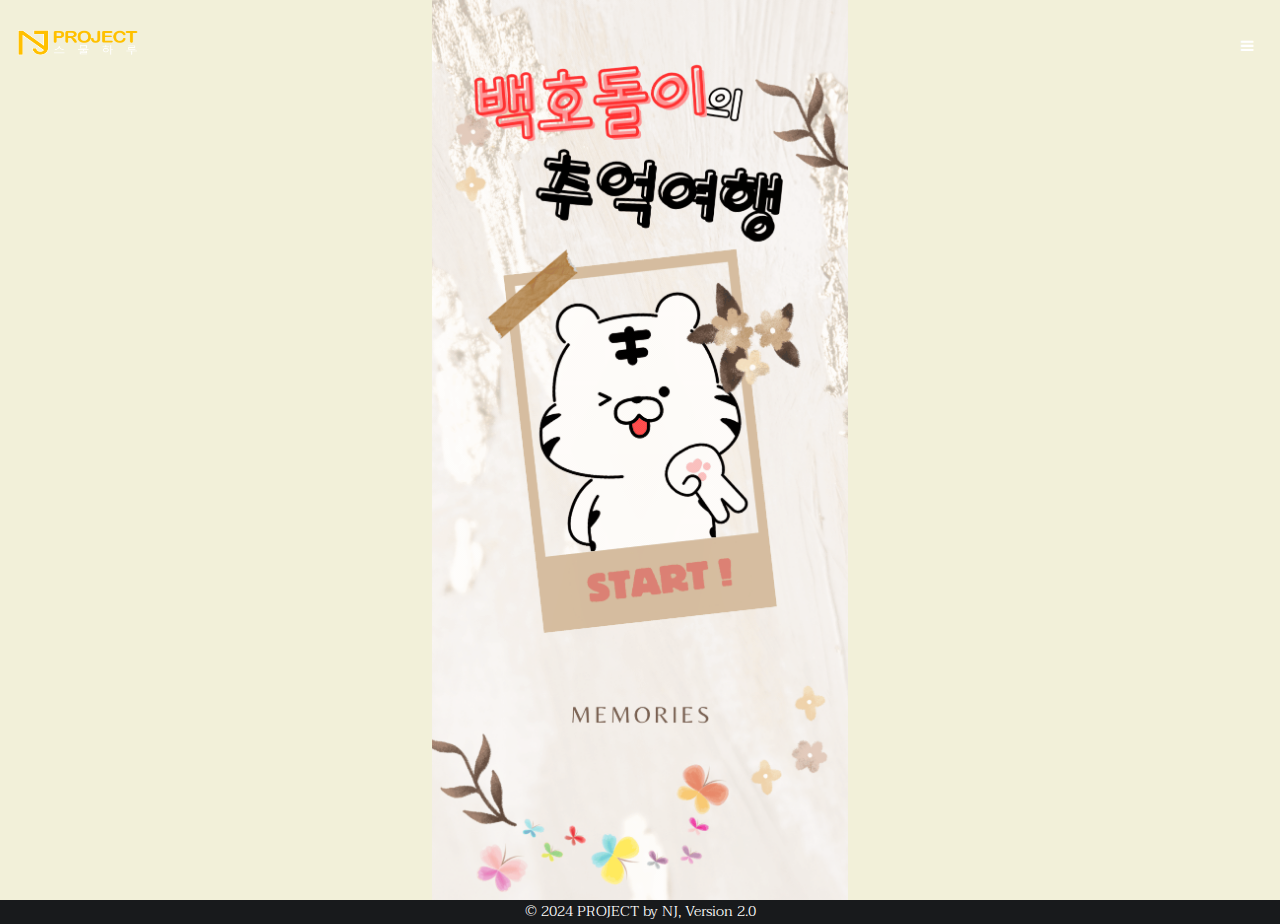
==== commit 676689ad: "Add files via upload" ====
--- a/index.html
+++ b/index.html
@@ -8,8 +8,10 @@
 			<!-- Nav -->
 			 <nav id="menu"><ul class="links"><li><a href="index.html">Home</a></li>
 					<li><a href="krun.html">krun</a></li>
-					<li><a href="volleyball.html">volleyball</a></li>
-					<li><a href="fencing.html">fencing</a></li>
+					<li><a href="volleyball.html">Volleyball</a></li>
+					<li><a href="matching.html">Card Matching</a></li>
+					<li><a href="fencing.html">Fencing</a></li>
+					
 				</ul>
 			</nav>
 
--- a/assets/css/main.css
+++ b/assets/css/main.css
@@ -3972,6 +3972,19 @@
 	position: absolute;
 }
 
+#banner3 .button_section_matching {
+	display: flex;
+	flex-wrap: wrap;
+    justify-content: space-around;
+    align-items: center;
+	z-index: 3;
+	top: 67.5%;
+	width: 100%;
+	height: 8%;
+	background-color: #000;
+	position: absolute;
+}
+
 #banner3 .bottom_section {
 	z-index: 3;
 	top: 78%;
@@ -3987,11 +4000,11 @@
 #banner3 .top_section_fencing {
 	z-index: 4;
 	display: grid;
-	grid-template-columns: 25% 25% 25% 25%;
+	grid-template-columns: 25% 75%;
 	grid-template-rows: 100%;
 	top: 0;
 	width: 100%;
-	height: 6%;
+	height: 5%;
 	position: absolute;
 	font-family: "Dongle", sans-serif;
     font-weight: 700;
@@ -4050,28 +4063,95 @@
 	text-align: center;
 }
 
+#banner3 .top_section_matching {
+	z-index: 4;
+	display: grid;
+	text-align: center;
+	grid-template-columns: 50% 50%;
+	grid-template-rows: 100%;
+	top: 0;
+	width: 100%;
+	height: 6%;
+	position: absolute;
+	font-family: "Dongle", sans-serif;
+    font-weight: 700;
+	font-style: normal;
+  	font-size: 1.7rem;
+	color: rgb(0, 0, 0);
+	border: 5px solid;
+}
+#banner3 .top_section_matching .score {
+	grid-area:1/1/2/2;
+	width:100%;
+	border-right: 3px solid #000;
+	background-color: rgb(111, 202, 255);
+	text-align: center;
+}
+#banner3 .top_section_matching .highscore {
+	grid-area:1/2/2/3;
+	width:100%;
+	background-color: rgb(185, 247, 70);
+	text-align: center;
+}
+
+/*progressBar*/
+progress {
+	width: 100%;
+	height: 30px;
+	-webkit-appearance: none;
+	appearance: none;
+}
+progress::-webkit-progress-bar {
+	background-color: #000000;
+
+}
+progress::-webkit-progress-value {
+	background-color: #ff0000;
+	border-radius: 5px;
+}
+progress::-moz-progress-bar {
+	background-color: #ff0000;
+	border-radius: 5px;
+}
+
+/*
 #banner3 .top_section_fencing .healthbar1{
 	grid-area:1/2/2/3;
 	width:100%;
 	border-right: 3px solid;
-	background-color: rgb(255, 0, 0); /* For demonstration */
+	background-color: rgb(255, 0, 0); 
 	text-align: center;
 }
 #banner3 .top_section_fencing .healthbar2{
 	grid-area:1/3/2/4;
 	width:100%;
 	border-right: 3px solid;
-	background-color: rgb(255, 0, 0); /* For demonstration */
+	background-color: rgb(255, 0, 0); 
 	text-align: center;
 }
 #banner3 .top_section_fencing .healthbar3{
 	grid-area:1/4/2/5;
 	width:100%;
-	background-color: rgb(255, 0, 0); /* For demonstration */
+	background-color: rgb(255, 0, 0); 
 	text-align: center;
-}
-
-
+} */
+
+#banner3 .button_section_fencing {
+	display: grid;
+	grid-template-columns: 50% 50%;
+	grid-template-rows: 100%;
+	z-index: 3;
+	top: 59%;
+	width: 100%;
+	height: 13%;
+	border: 5px solid;
+	border-color: #dfa812;
+	border-radius: 2%;
+	background-color: #f3ffd6;
+	position: absolute;
+}
+
+/*
 #banner3 .button_section_fencing {
 	display: flex;
 	margin-top: 2%;
@@ -4082,7 +4162,7 @@
 	height: 8%;
 	position: absolute;
 }
-
+*/
 #banner3 .button_section_volleyball {
 	display: grid;
 	grid-template-columns: 50% 50%;
@@ -4097,6 +4177,8 @@
 	background-color: #f3ffd6;
 	position: absolute;
 }
+
+
 /*
 #banner3 .button_section_volleyball_up{
 	grid-area:1/3/2/4;
@@ -4172,6 +4254,31 @@
 	touch-action: none; /* Prevent default touch actions */
 }
 
+#me_temp {
+	z-index: 15;
+	position: absolute;
+    width: 25px;
+    height: 25px;
+    background-color: darkgray;
+    border-radius: 50%;
+    top: 50%;
+    left: 50%;
+	transform: translate(-50%, -50%);
+	touch-action: none; /* Prevent default touch actions */
+}
+#enemy_temp {
+	z-index: 15;
+	position: absolute;
+    width: 25px;
+    height: 25px;
+    background-color: darkgray;
+    border-radius: 50%;
+    top: 50%;
+    left: 50%;
+	transform: translate(-50%, -50%);
+	touch-action: none; /* Prevent default touch actions */
+}
+
 #banner3 .button_section_volleyball_spacebar{
 	grid-area:1/1/2/2;
 	width:100%;
@@ -4210,11 +4317,11 @@
 #banner3 .bottomhealth_section_fencing {
 	z-index: 4;
 	display: grid;
-	grid-template-columns: 25% 25% 25% 25%;
+	grid-template-columns: 25% 75%;
 	grid-template-rows: 100%;
-	top: 58%;
+	top: 54%;
 	width: 100%;
-	height: 6%;
+	height: 5%;
 	position: absolute;
 	font-family: "Dongle", sans-serif;
     font-weight: 700;
@@ -4232,27 +4339,28 @@
 	background-color: rgb(0, 236, 253); /* For demonstration */
 	text-align: center;
 }
+/*
 #banner3 .bottomhealth_section_fencing .healthbar1{
 	grid-area:1/2/2/3;
 	width:100%;
 	border-right: 3px solid;
-	background-color: rgb(255, 0, 0); /* For demonstration */
+	background-color: rgb(255, 0, 0); 
 	text-align: center;
 }
 #banner3 .bottomhealth_section_fencing .healthbar2{
 	grid-area:1/3/2/4;
 	width:100%;
 	border-right: 3px solid;
-	background-color: rgb(255, 0, 0); /* For demonstration */
+	background-color: rgb(255, 0, 0);
 	text-align: center;
 }
 #banner3 .bottomhealth_section_fencing .healthbar3{
 	grid-area:1/4/2/5;
 	width:100%;
-	background-color: rgb(253, 0, 0); /* For demonstration */
+	background-color: rgb(253, 0, 0); 
 	text-align: center;
 }
-
+*/
 #banner3 .stage {
 	z-index: 2;
 	width: 100%;
@@ -4260,7 +4368,7 @@
 	background-image: url("../../images/stage.png");
 	background-size: cover;
 	position: absolute;
-	top: 6%;
+	top: 4%;
 	left: 0;
 }
 
@@ -4300,6 +4408,29 @@
 	}
 }
 
+#banner3 .main_section_matching {
+	position: absolute;
+	z-index: 2;
+	width: 100%;
+	height: 46.3%;
+	background-color: #1e6b7b;
+	background-image: url("../../images/gameboard.png");
+	background-size: contain; 
+	background-repeat: no-repeat;
+	top: 6%;
+	left: 0;
+}
+
+#banner3 .dashboard_section_matching {
+	position: absolute;
+	z-index: 2;
+	width: 100%;
+	height: 15%;
+	background-color: #5a3c9e;
+	background-size: contain; 
+	background-repeat: no-repeat;
+	top: 52.4%;
+}
 
 .highlight-start-zone {
     position: absolute;
@@ -4370,6 +4501,11 @@
 	transform: translate(-50%, -50%);
   }
 
+
+#content {
+	display: block;
+}
+
 .masking {
   position: absolute;
   display: block;
@@ -4434,38 +4570,33 @@
 #me{
 	position: absolute;
 	z-index: 6;
-	top:32.5%;
-	left:0%;
-	max-width:60%;
-	max-height:60%;
-	transition: left 1.0s linear;
+	width:auto;
+	height: 13%;
+	transform: translate(-50%, -50%);
 }
 
 #enemy{
 	position: absolute;
 	z-index: 6;
-	top:32.5%;
-	left:41%;
 	width:auto;
-	height:21%;
-	transition: left 1.0s linear;
-}
-
-#info{
-	display: none;
+	height:13%;
+	transform: translate(-50%, -50%);
+}
+
+#remainingTime{
 	position: absolute;
 	z-index: 7;
-	top:11%;
-	left:10%;
+	top:20%;
+	left:50%;
 	width: 80%;
 	height: 20%;
 	font-family: "Dongle", sans-serif;
   	font-weight: 700;
   	font-style: normal;
-  	font-size: 2.5rem;
+  	font-size: 4rem;
 	color : white;
 	text-shadow: 0px 0px 10px rgb(4, 0, 255);
-	transition: left 1.0s ease-in;
+	transform: translate(-50%, -50%);
 }
 #attack_icon{
 	position: absolute;
@@ -4532,6 +4663,15 @@
 	height:25%;
 	/*background-color: #000; */ /*확인을 위해*/
 	transform: translate(-50%, -50%)
+}
+
+#startTimer{
+	text-shadow: 0 1px 0 rgba(17, 0, 255, 0.15);
+	color: #000000;
+	font-family: "Dongle", sans-serif;
+	font-weight: 700;
+	font-style: normal;
+	font-size: 10vh;
 }
 
 
@@ -4637,6 +4777,27 @@
 	max-width:90%;
 	max-height:auto;
 }
+#retry{
+	display: none;
+	text-align: center;
+	position: absolute;
+	top : 53%;
+	left : 50%;
+	z-index: 11;
+	padding-left: 2%;
+	padding-right: 2%;
+	color: #e94242;
+	background-color: rgb(186, 216, 148);
+	border: 2px solid rgb(221, 195, 45);
+	border-radius: 10%;
+	transform: translate(-50%, -50%);
+	text-shadow: 0 1px 0 rgba(0,0,0,0.15);
+	font-family: "Dongle", sans-serif;
+	font-weight: 700;
+	font-style: normal;
+	font-size: 2rem;
+}
+
 #waiting_krun{
 	display: block;
 	text-align: center;
@@ -4682,6 +4843,68 @@
 	max-height:48.5px;
 }
 */
+
+#game-board {
+	position: absolute;
+    display: flex;
+    flex-wrap: wrap;
+    justify-content: center;
+    align-items: center;
+	top: 5%;
+    width: 100%;
+}
+
+.card {
+    width: 50px;
+    height: 75px;
+    background: url('../../images/sprite.png') no-repeat;
+    cursor: pointer;
+    transform: rotateY(180deg);
+    transition: transform 0.6s;
+}
+
+.card[data-image="1"] {
+    background-position: 0 0;
+}
+.card[data-image="2"] {
+    background-position: -50px 0;
+}
+.card[data-image="3"] {
+    background-position: -100px 0;
+}
+.card[data-image="4"] {
+    background-position: -150px 0;
+}
+.card[data-image="5"] {
+    background-position: -200px 0;
+}
+.card[data-image="6"] {
+    background-position: -250px 0;
+}
+.card[data-image="7"] {
+    background-position: 0 -75px;
+}
+.card[data-image="8"] {
+    background-position: -50px -75px;
+}
+.card[data-image="9"] {
+    background-position: -100px -75px;
+}
+.card[data-image="10"] {
+    background-position: -150px -75px;
+}
+.card[data-image="11"] {
+    background-position: -200px -75px;
+}
+.card[data-image="12"] {
+    background-position: -250px -75px;
+}
+.card.flipped {
+    background-position: 0 -150px;
+    transform: rotateY(0);
+}
+
+
 #event_sub {
     position: absolute;
 	z-index: 10;
@@ -4698,7 +4921,7 @@
 	text-align: center;
 }
 
-#event_message{
+#event_message_krun{
 	position: relative;
 	text-align: center;
 	width: 60vw;
@@ -4706,7 +4929,30 @@
 	background-size: contain;
 	background-repeat: no-repeat;
 }
-
+#event_message_fencing{
+	position: relative;
+	text-align: center;
+	width: 60vw;
+	height: auto;
+	background-size: contain;
+	background-repeat: no-repeat;
+}
+#event_message_volleyball{
+	position: relative;
+	text-align: center;
+	width: 60vw;
+	height: auto;
+	background-size: contain;
+	background-repeat: no-repeat;
+}
+#event_message_matching{
+	position: relative;
+	text-align: center;
+	width: 60vw;
+	height: auto;
+	background-size: contain;
+	background-repeat: no-repeat;
+}
 .btn-gradient {
   all: initial;
   text-decoration: none;
